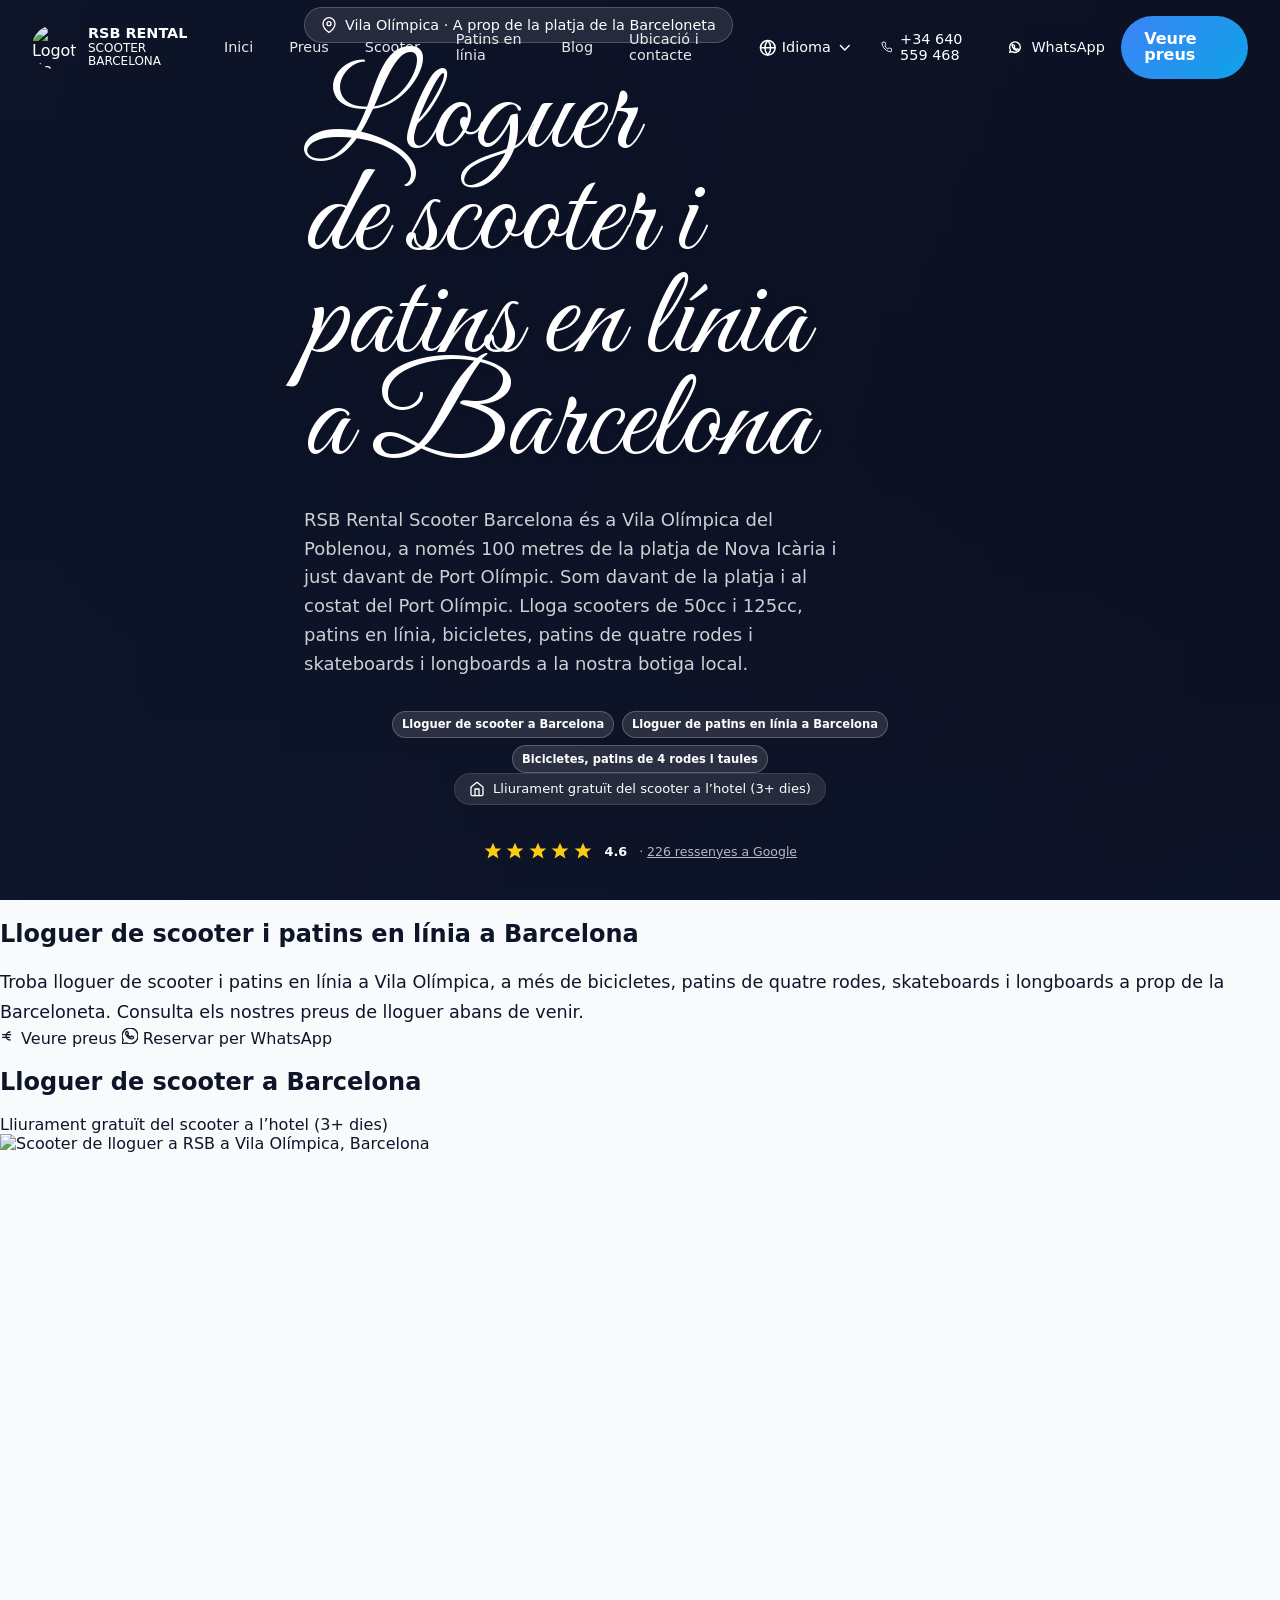
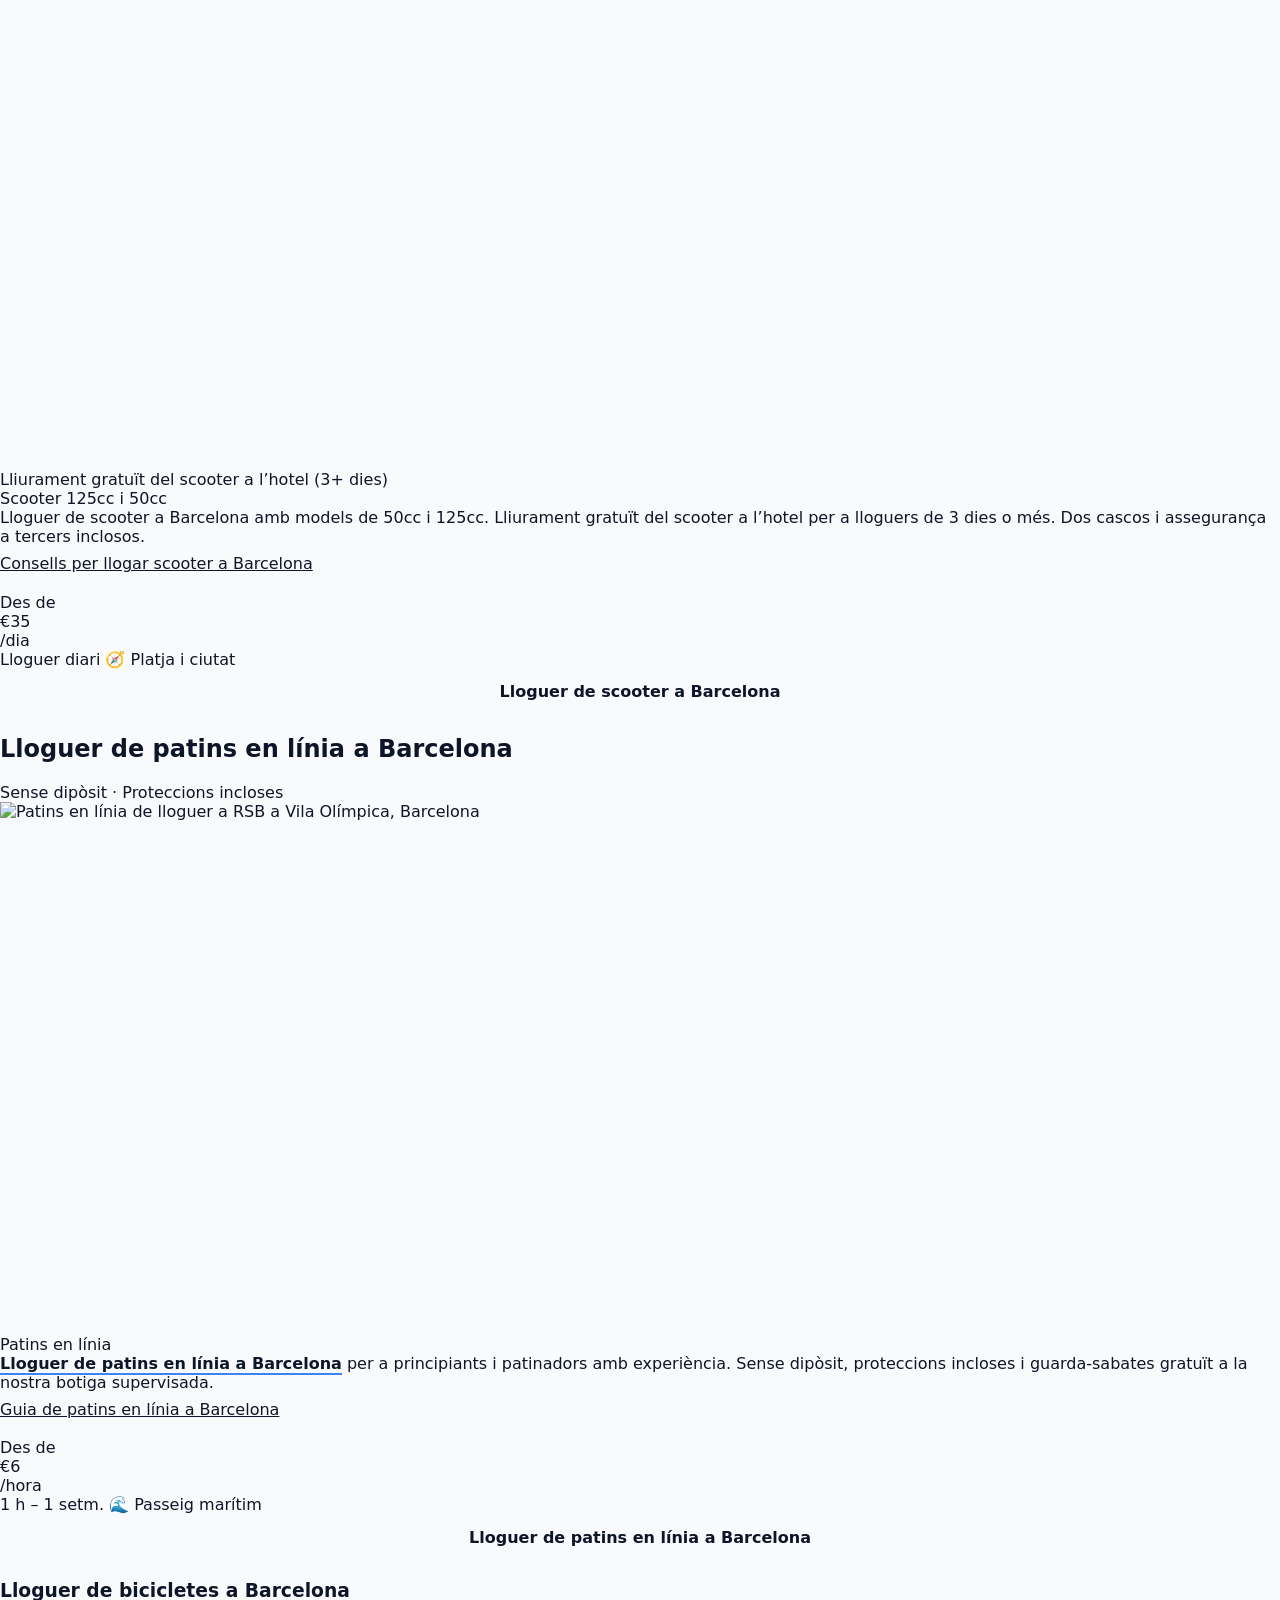
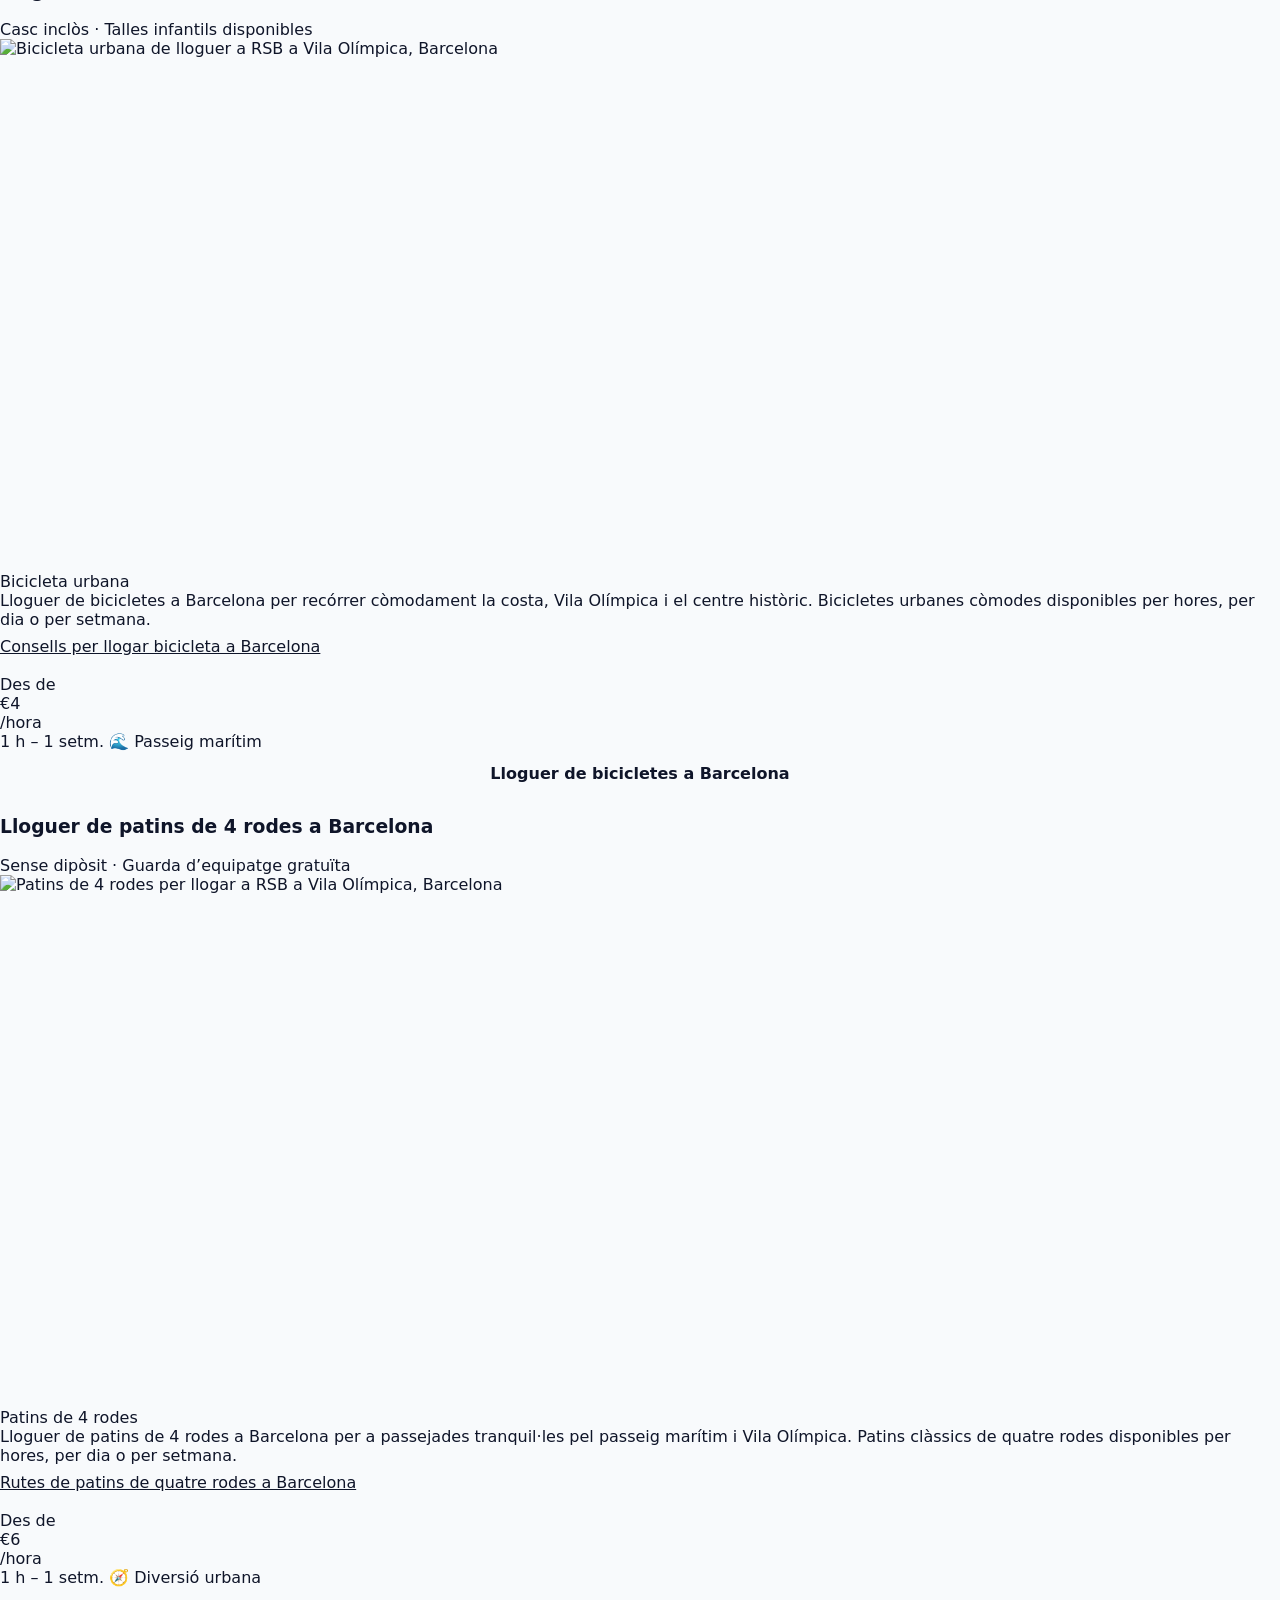
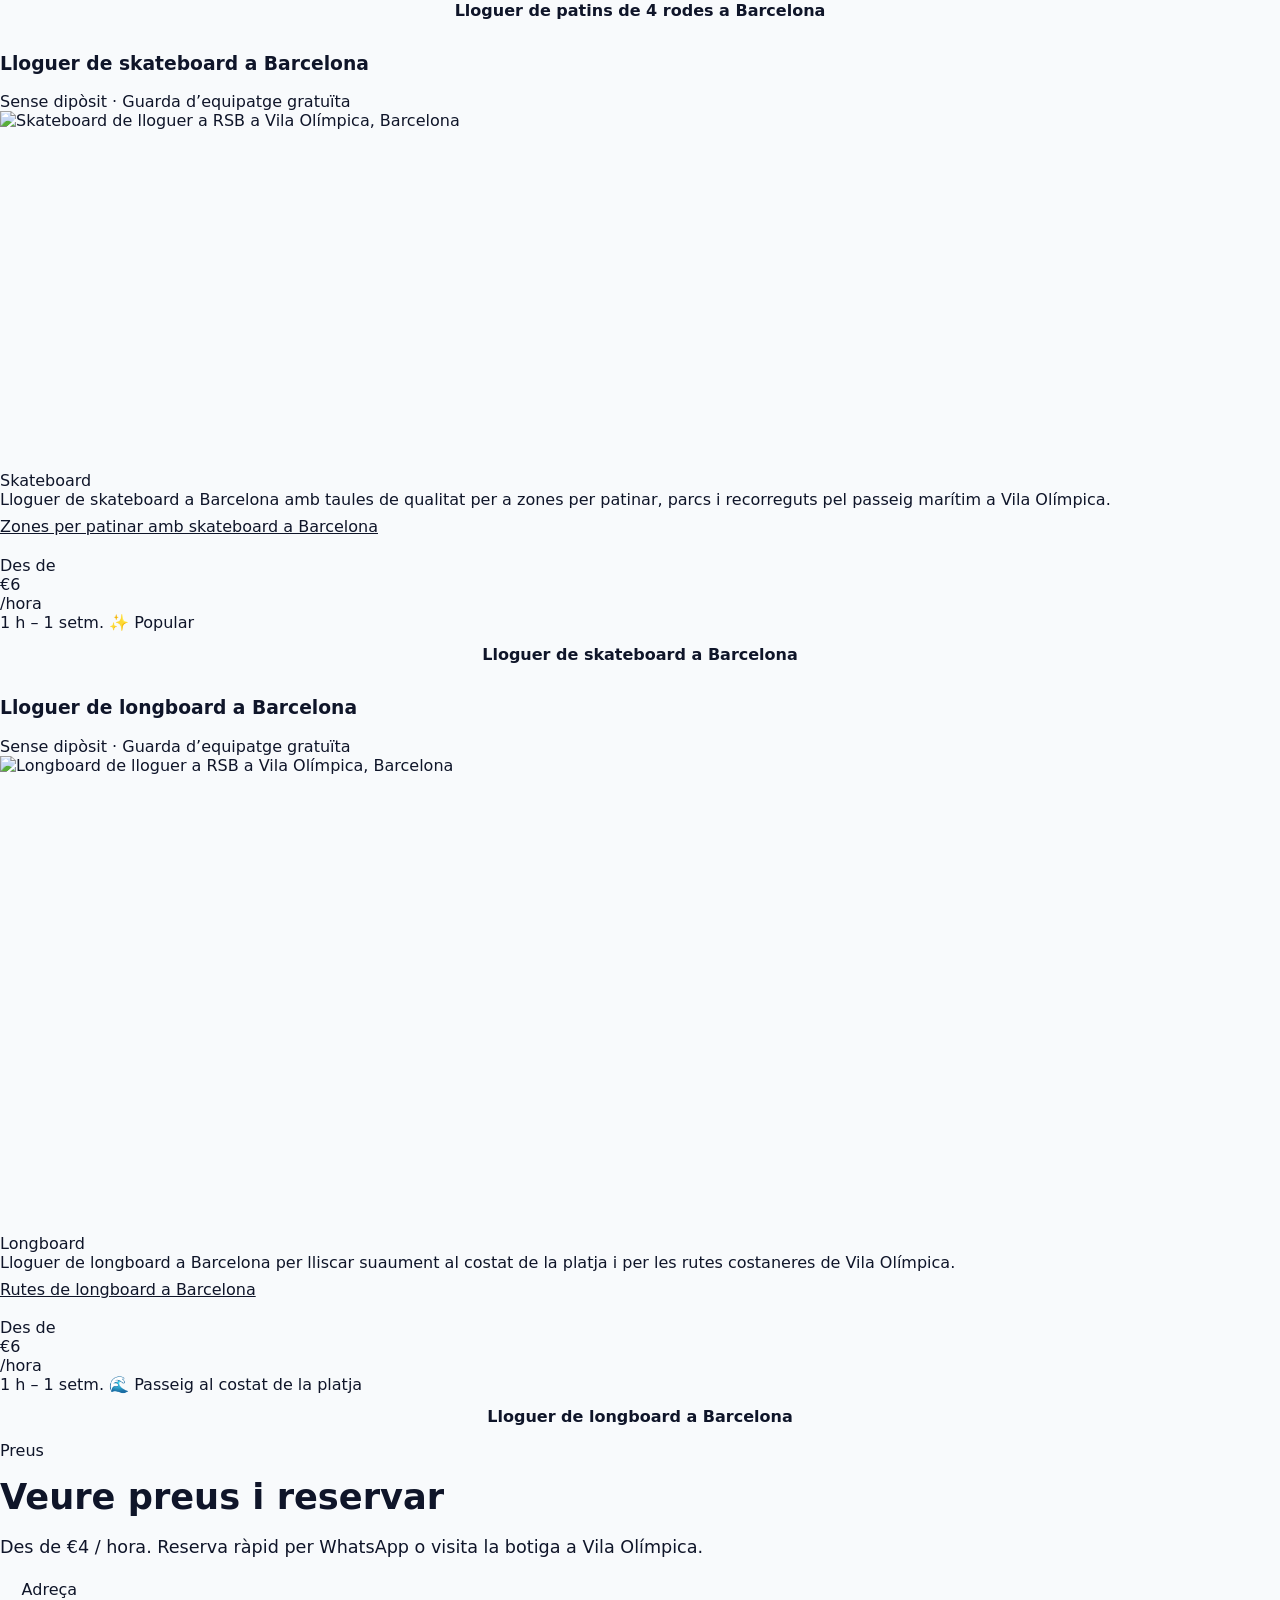
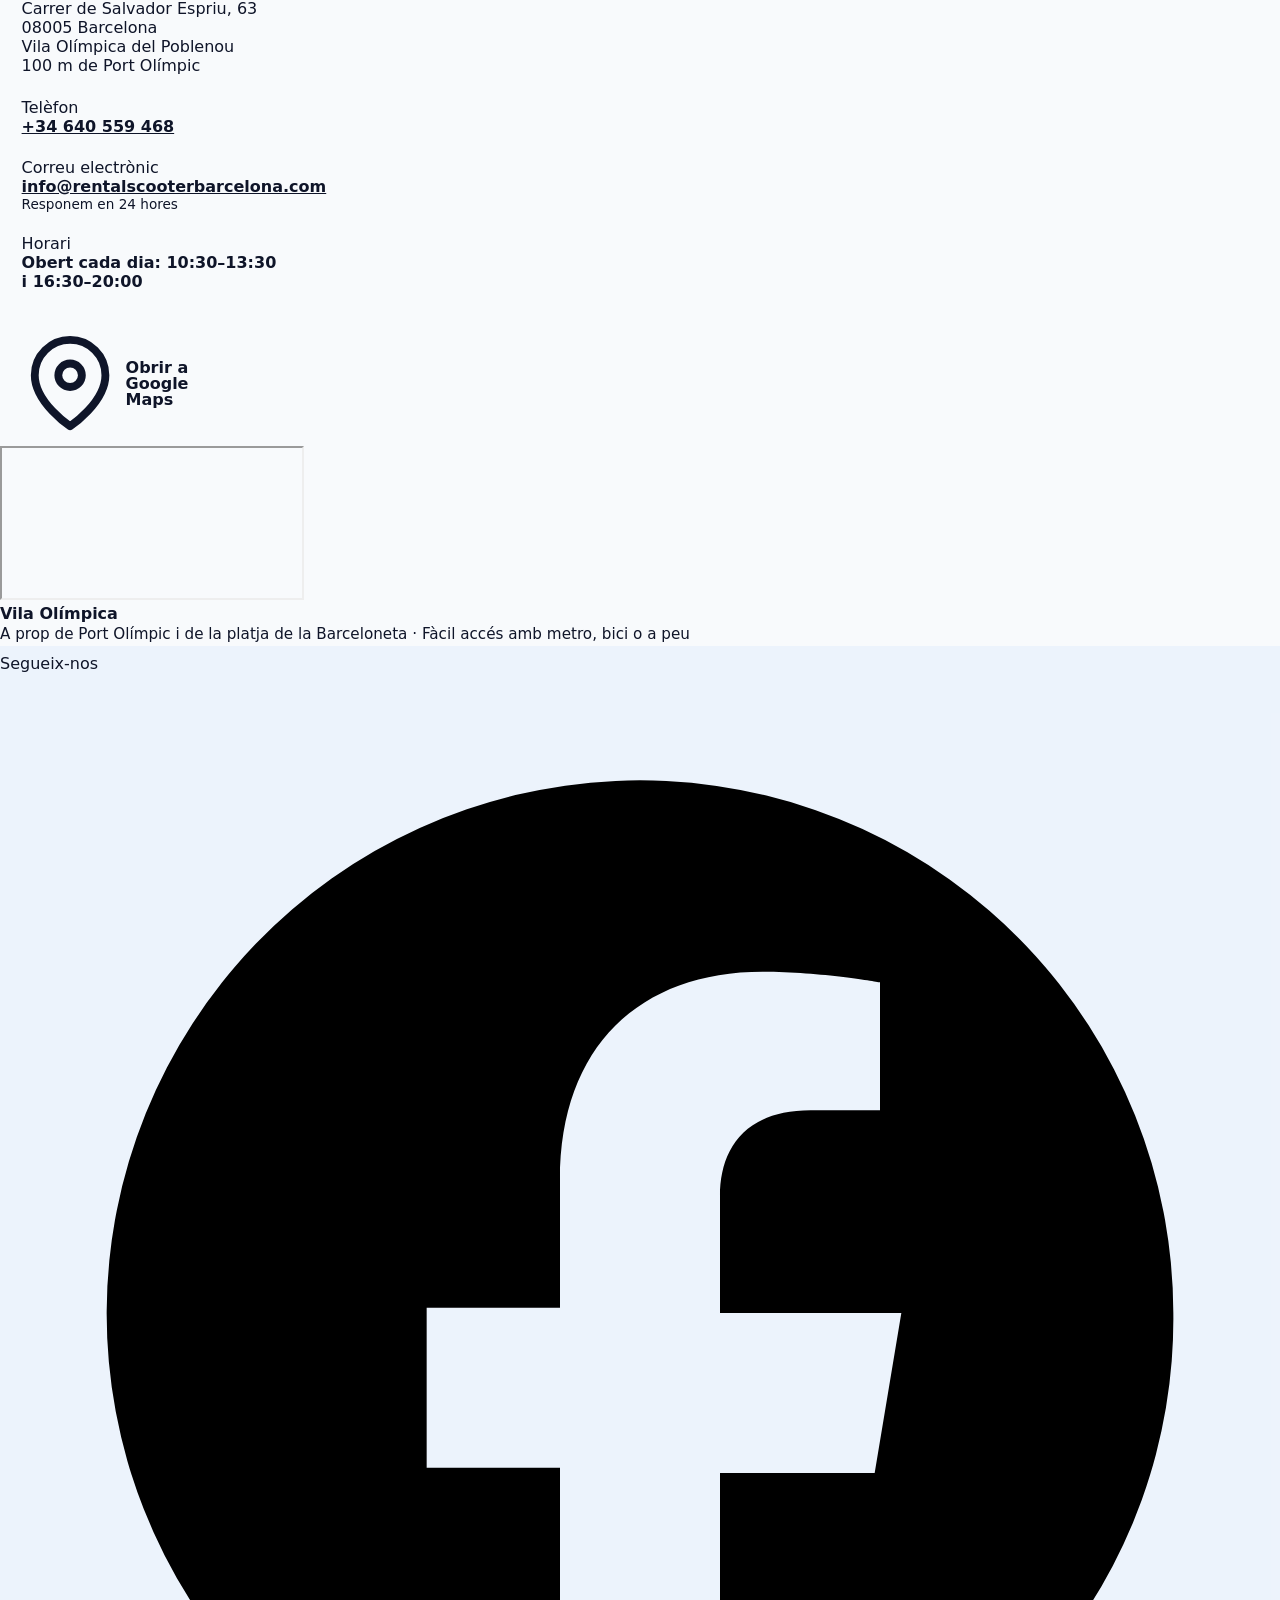
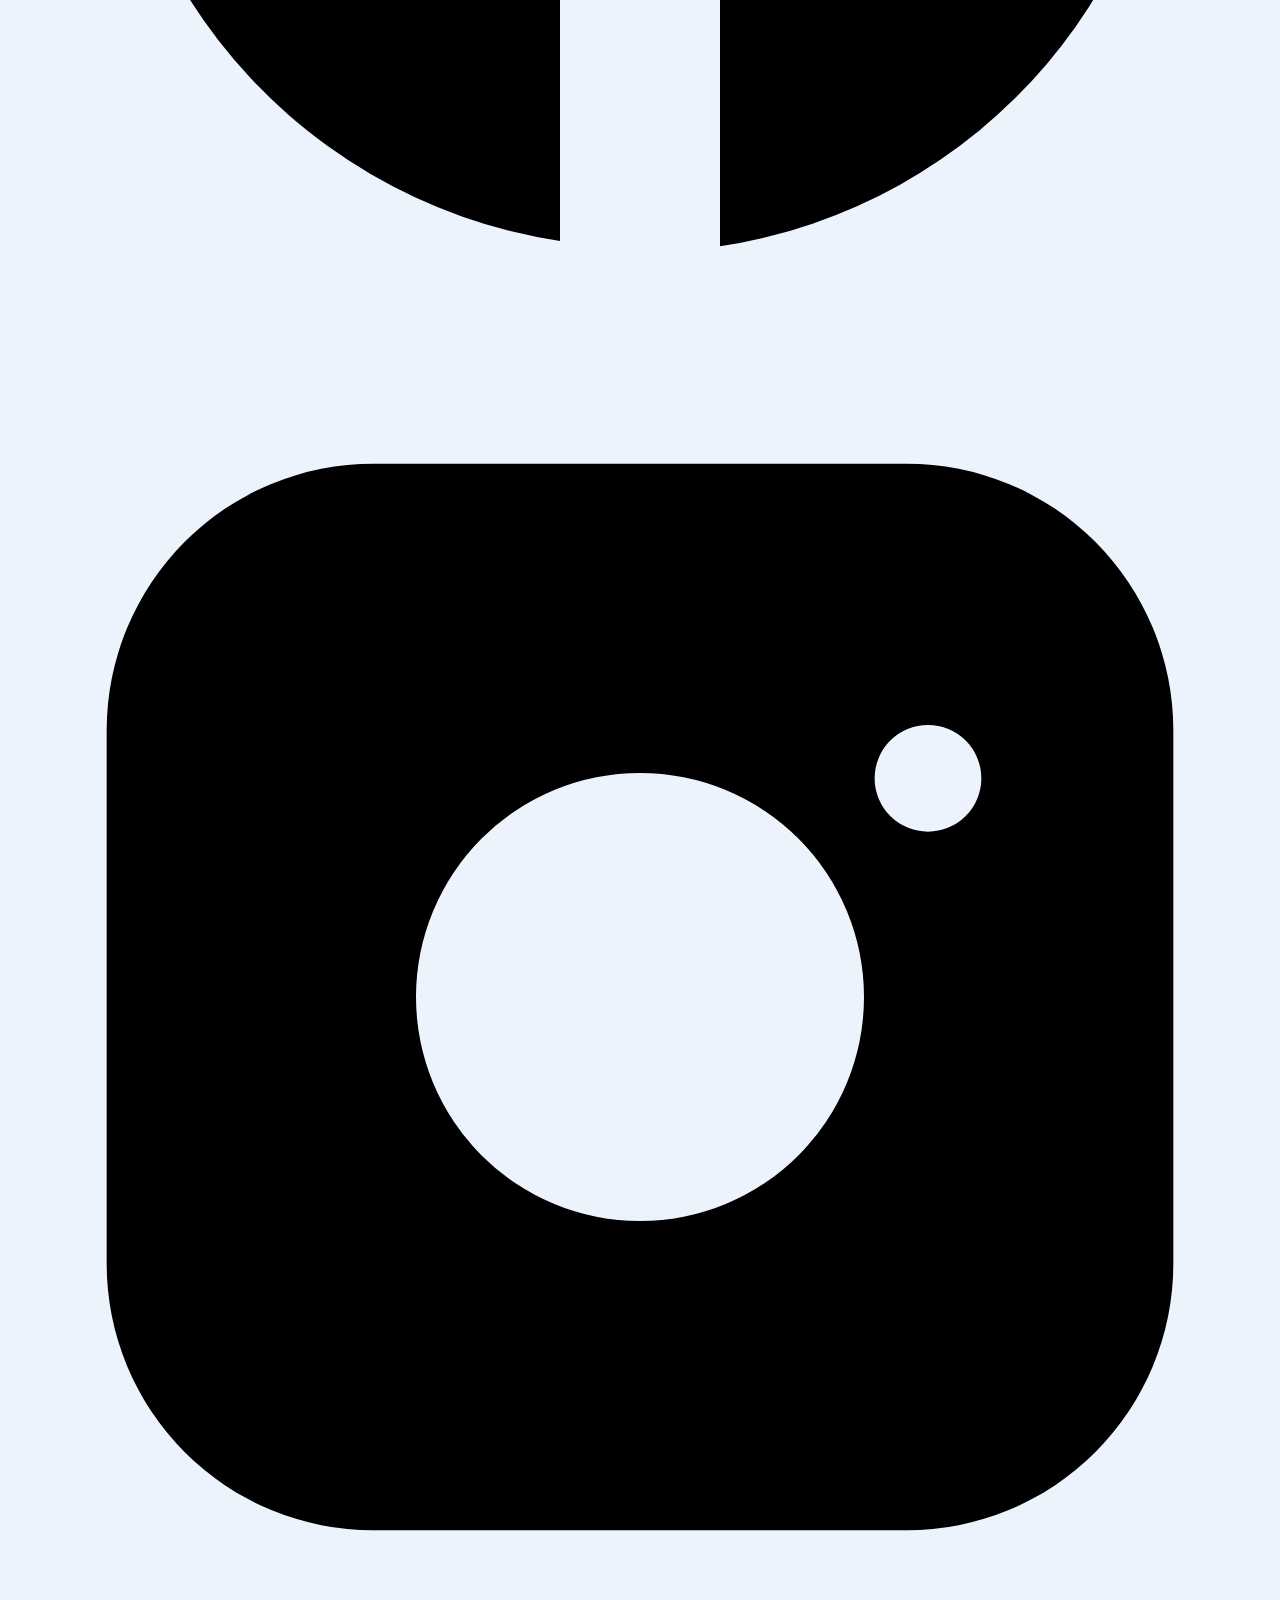
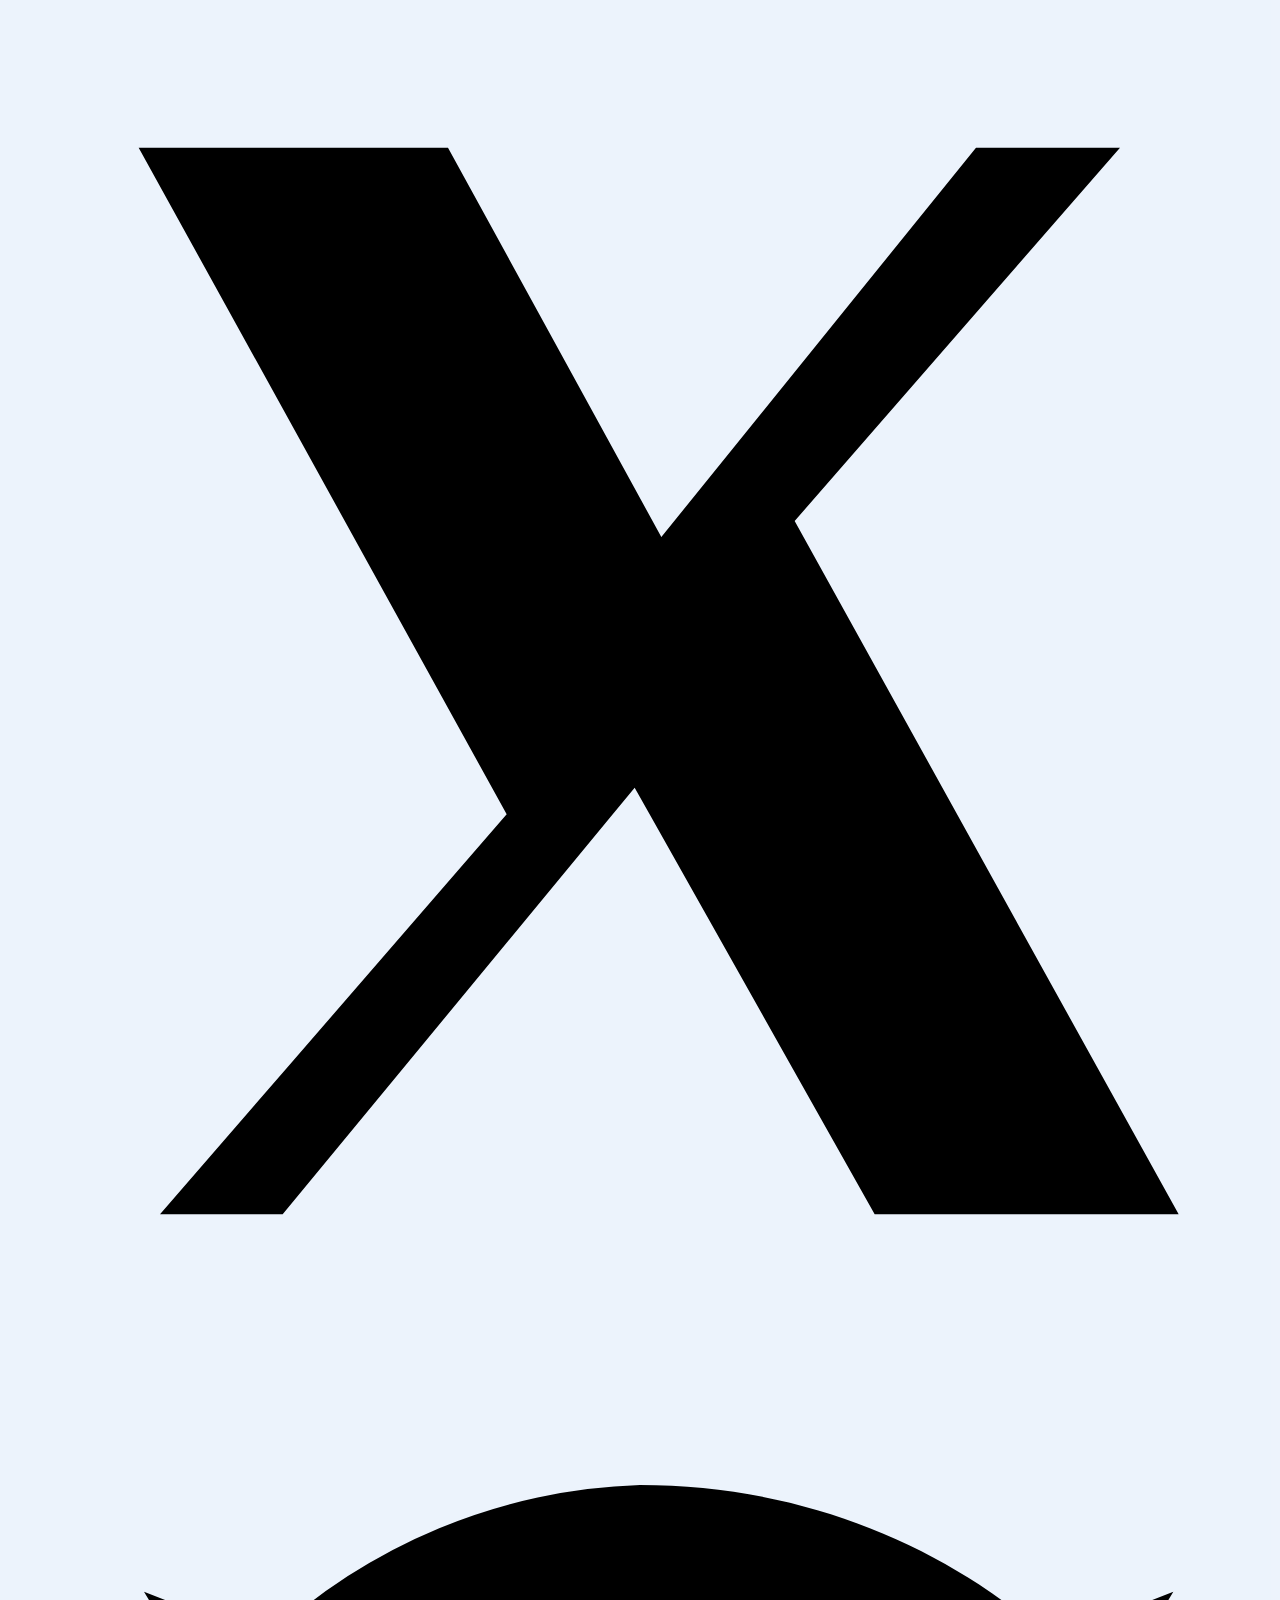
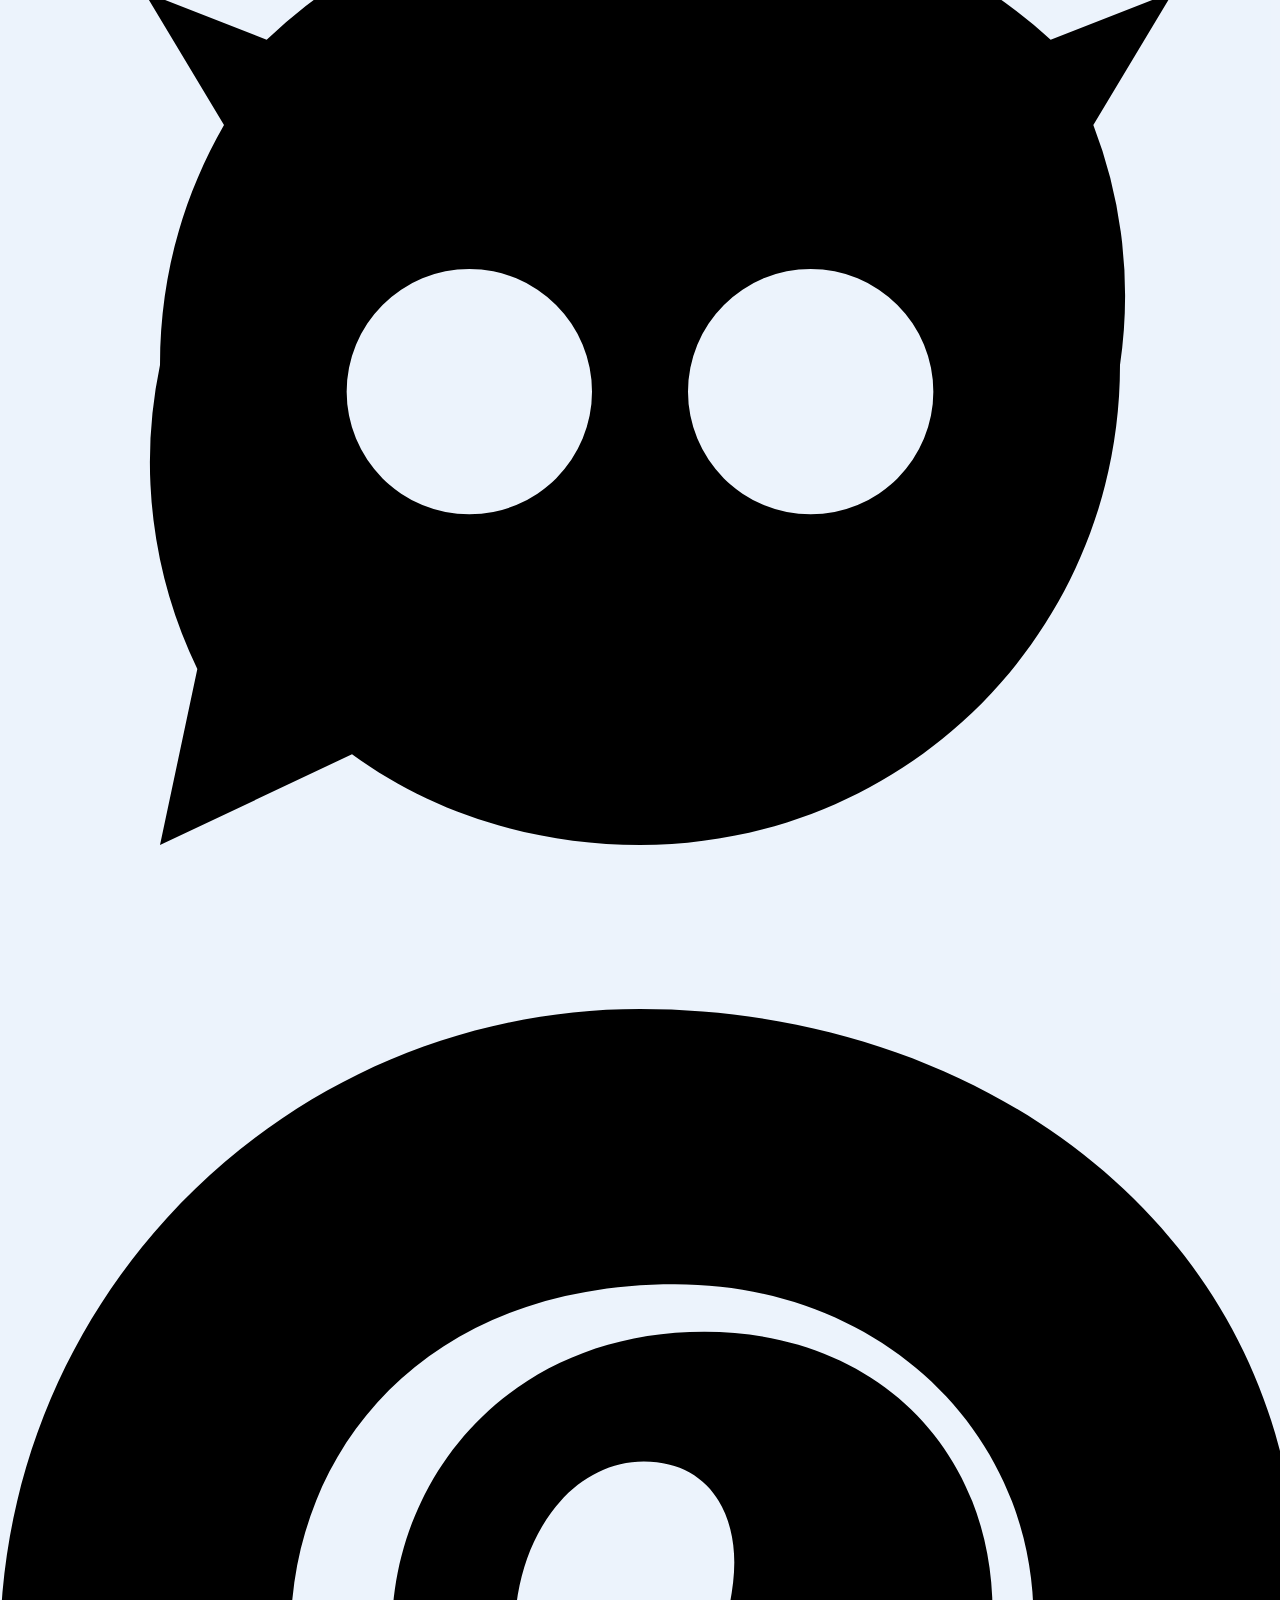
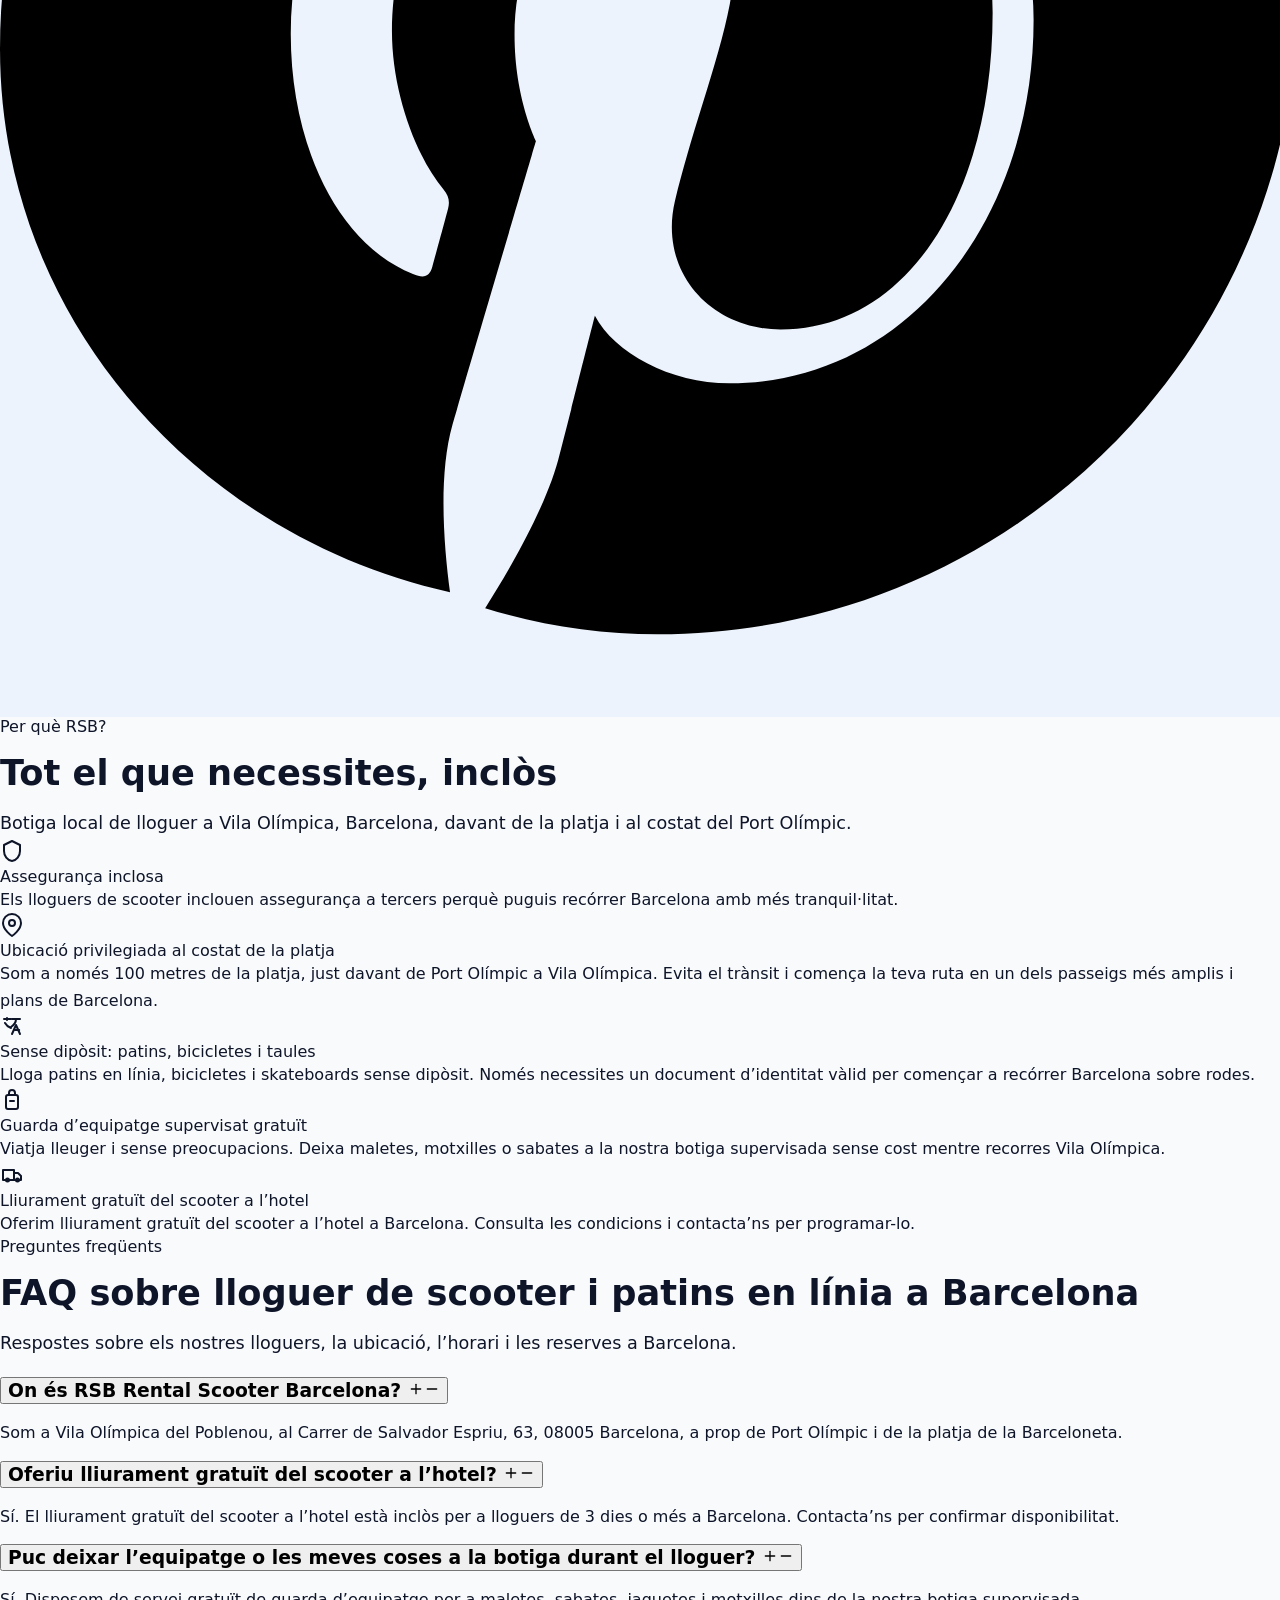
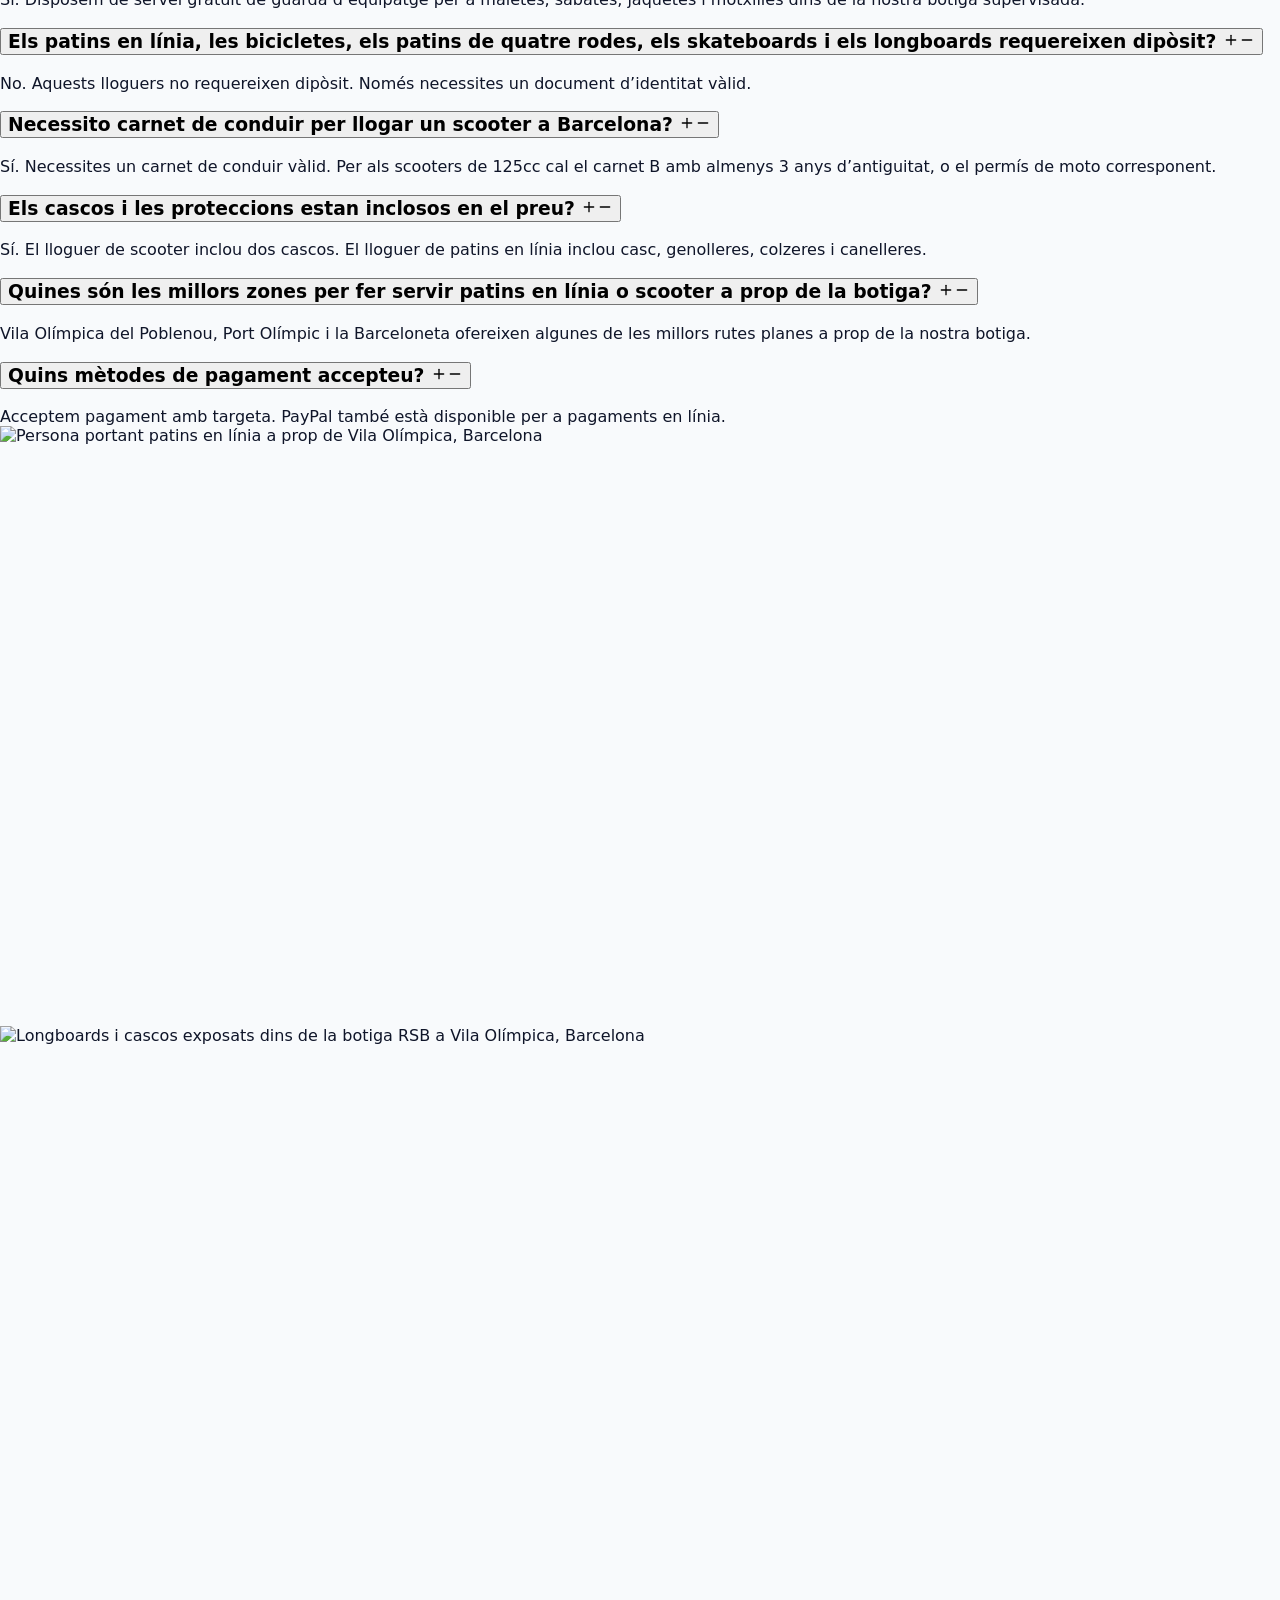
==== cat/index.html @ 2eaaa5e3 "Add files via upload" ====
<!DOCTYPE html>

<html lang="ca">
<head>
<meta charset="utf-8"/>
<link as="font" crossorigin="" href="/fonts/great-vibes-rsb-subset.woff2" rel="preload" type="font/woff2"/>
<style data-rsb-critical="">@font-face{font-family:"Great Vibes";font-style:normal;font-weight:400;font-display:swap;src:url("/fonts/great-vibes-rsb-subset.woff2") format("woff2")}:root{--header-height:88px;--background:hsl(210 40% 98%);--foreground:hsl(226 47% 11%);--primary:hsl(217 91% 60%);--primary-foreground:#fff;--border:hsl(214 32% 91%);--gradient-cta:linear-gradient(135deg,hsl(217 91% 60%),hsl(199 89% 48%));--font-body:system-ui,-apple-system,BlinkMacSystemFont,"Segoe UI",Arial,sans-serif}*,*::before,*::after{box-sizing:border-box}html{scroll-behavior:smooth}body{margin:0;font-family:var(--font-body);background:var(--background);color:var(--foreground)}h1,p{margin:0}a{color:inherit;text-decoration:none}img{display:block;max-width:100%}button{font:inherit}.container-lg{max-width:80rem;margin:0 auto;padding:0 1rem}.site-header{position:fixed;inset:0 0 auto;z-index:50;padding:1rem 0}.header-inner,.brand,.header-right-mobile,.dropdown-trigger,.location-badge,.pills,.pill,.rating,.stars{display:flex;align-items:center}.header-inner{justify-content:space-between;gap:.5rem}.brand{gap:.75rem;min-width:0;color:#fff}.brand img{width:2.5rem;height:2.5rem;border-radius:999px;object-fit:contain}.brand .title{font-weight:700;font-size:.9rem;line-height:1.1}.brand .subtitle{font-weight:500;font-size:.75rem;line-height:1.1}.nav-desktop,.header-cta{display:none}.header-right-mobile{gap:.5rem}.dropdown{position:relative}.dropdown-trigger,.icon-btn{color:#fff;background:transparent;border:1px solid transparent;border-radius:.75rem;cursor:pointer}.dropdown-trigger{display:inline-flex;gap:.35rem;padding:.45rem .6rem;font-size:.9rem}.icon-btn{display:inline-flex;align-items:center;justify-content:center;padding:.5rem}.icon{width:1rem;height:1rem}.icon-xl{width:1.5rem;height:1.5rem}.dropdown-menu,.mobile-menu{display:none}.hero{position:relative;min-height:100vh;display:flex;align-items:center;overflow:hidden;background:#0b1022}.hero-bg,.hero-bg .layer{position:absolute;inset:0}.hero-bg img{width:100%;height:100%;object-fit:cover;object-position:center 24%}.hero-overlay-1,.hero-overlay-2{position:absolute;inset:0}.hero-overlay-1{background:linear-gradient(to right,hsl(226 47% 11% / .8),hsl(226 47% 11% / .5),transparent)}.hero-overlay-2{background:linear-gradient(to top,hsl(226 47% 11% / .6),transparent,hsl(226 47% 11% / .2))}.hero-content{position:relative;z-index:10;padding-top:calc(var(--header-height) + 1rem);padding-bottom:3rem}.hero-inner{max-width:42rem;opacity:1!important;transform:none!important}.location-badge{width:max-content;gap:.5rem;padding:.55rem 1rem;margin-bottom:1.5rem;border:1px solid hsl(0 0% 100% / .2);border-radius:999px;background:hsl(0 0% 100% / .1);color:#fff;font-size:.9rem;font-weight:500}.home-page .hero .home-hero-title{position:relative;display:flex;flex-direction:column;align-items:flex-start;justify-content:center;gap:.18em;text-align:left;color:#fff;font-family:"Great Vibes",cursive;font-size:clamp(4.054rem,20.33vw,5.687rem);font-weight:400;line-height:.78;letter-spacing:0;text-wrap:balance;text-shadow:0 2px 10px rgba(11,16,34,.16)}.hero .lead{max-width:34rem;margin-top:1.9rem!important;margin-bottom:2rem;color:hsl(0 0% 100% / .8);font-size:1.05rem;line-height:1.6}.hero-service-links{display:flex;flex-wrap:wrap;justify-content:center;gap:.45rem;max-width:48rem;margin-top:1rem}.hero-service-link{display:inline-flex;align-items:center;justify-content:center;padding:.4rem .58rem;border:1px solid rgba(255,255,255,.22);border-radius:999px;background:rgba(255,255,255,.12);color:#fff;font-size:.72rem;font-weight:700;line-height:1.1;text-align:center}.pills{flex-wrap:wrap;justify-content:center;gap:.55rem;margin:0 0 2.25rem}.pill{gap:.5rem;padding:.45rem .9rem;border:1px solid hsl(0 0% 100% / .1);border-radius:999px;background:hsl(0 0% 100% / .1);color:#fff;font-size:.82rem;line-height:1;white-space:nowrap}.rating{width:fit-content;justify-content:center;gap:.75rem;margin:0 auto 2rem;text-align:center;flex-wrap:wrap}.stars{gap:.15rem}.star{width:1.1rem;height:1.1rem}.hero-cta{display:flex;flex-wrap:wrap;gap:1rem}.btn{display:inline-flex;align-items:center;justify-content:center;gap:.5rem;padding:.9rem 1.4rem;border:1px solid transparent;border-radius:999px;font-weight:600;line-height:1}.btn-gradient{color:var(--primary-foreground);background:var(--gradient-cta)}.btn-outline{color:#fff;border-color:hsl(0 0% 100% / .3)}.scroll-indicator{display:none}@media (max-width:768px){:root{--header-height:76px}}@media (max-width:640px){.rating{width:100%;margin-left:0;margin-right:0}}@media (min-width:640px){.container-lg{padding:0 1.5rem}.brand img{width:2.75rem;height:2.75rem}.home-page .hero .home-hero-title{font-size:clamp(4.84rem,10.648vw,7.986rem);line-height:.8}.hero .lead{font-size:1.125rem}.star{width:1.25rem;height:1.25rem}}@media (min-width:1024px){.container-lg{padding:0 2rem}.nav-desktop,.header-cta{display:flex;align-items:center}.nav-desktop{gap:.25rem}.header-cta{gap:1rem}.header-right-mobile{display:none}.nav-link{padding:.55rem 1rem;color:hsl(0 0% 100% / .9);font-size:.9rem;font-weight:500}.phone-link{display:inline-flex;align-items:center;gap:.5rem;color:#fff;font-size:.9rem;font-weight:500}}
.dropdown-trigger .icon{width:1.1rem;height:1.1rem}</style>
    <link rel="manifest" href="/site.webmanifest"/>
<meta content="width=device-width, initial-scale=1" name="viewport"/>
<title>Lloguer de scooter i patins en línia a Barcelona | RSB</title>
<meta content="Lloguer de scooter i patins en línia a Barcelona, a Vila Olímpica prop de Port Olímpic i Barceloneta. Preus clars i reserva per WhatsApp." name="description"/>
<meta content="index,follow,max-image-preview:large" name="robots"/>
<meta content="RSB Rental Scooter Barcelona" name="author"/>
<meta content="#0b1022" name="theme-color"/>
<meta content="RSB Rental Scooter Barcelona" name="application-name"/>
<meta content="RSB Rental" name="apple-mobile-web-app-title"/>
<meta content="ES-CT" name="geo.region"/>
<meta content="Barcelona" name="geo.placename"/>
<meta content="41.3906488;2.1984312" name="geo.position"/>
<meta content="41.3906488, 2.1984312" name="ICBM"/>
<link href="https://rentalscooterbarcelona.com/cat/" rel="canonical"/><link href="https://rentalscooterbarcelona.com/" hreflang="x-default" rel="alternate"/><link href="https://rentalscooterbarcelona.com/" hreflang="en" rel="alternate"/><link href="https://rentalscooterbarcelona.com/es/" hreflang="es" rel="alternate"/><link href="https://rentalscooterbarcelona.com/fr/" hreflang="fr" rel="alternate"/><link href="https://rentalscooterbarcelona.com/it/" hreflang="it" rel="alternate"/><link href="https://rentalscooterbarcelona.com/de/" hreflang="de" rel="alternate"/><link href="https://rentalscooterbarcelona.com/nl/" hreflang="nl" rel="alternate"/><link href="https://rentalscooterbarcelona.com/pt/" hreflang="pt" rel="alternate"/><link href="https://rentalscooterbarcelona.com/cat/" hreflang="ca" rel="alternate"/><link href="https://rentalscooterbarcelona.com/sv/" hreflang="sv" rel="alternate"/><link href="https://rentalscooterbarcelona.com/pl/" hreflang="pl" rel="alternate"/>
<meta content="website" property="og:type"/>
<meta content="RSB Rental Scooter Barcelona" property="og:site_name"/>
<meta content="Lloguer de scooter, patins en línia i bicicletes a Barcelona | RSB" property="og:title"/>
<meta content="Lloga scooters, patins en línia i bicicletes a Barcelona des de la nostra botiga de Vila Olímpica. Preus clars i lliurament gratuït del scooter a l’hotel per a lloguers de 3 dies o més." property="og:description"/>
<meta content="https://rentalscooterbarcelona.com/cat/" property="og:url"/>
<meta content="https://rentalscooterbarcelona.com/images/rsb-barcelona-rental-hero-group-beach-1600-v1.webp" property="og:image"/>
<meta content="https://rentalscooterbarcelona.com/images/rsb-barcelona-rental-hero-group-beach-1600-v1.webp" property="og:image:secure_url"/>
<meta content="image/webp" property="og:image:type"/>
<meta content="1600" property="og:image:width"/>
<meta content="874" property="og:image:height"/>
<meta content="Grup gaudint del lloguer de scooter, patins en línia i bicicletes a prop de la platja de la Barceloneta, a Barcelona" property="og:image:alt"/>
<meta content="ca_ES" property="og:locale"/><meta content="en_GB" property="og:locale:alternate"/><meta content="es_ES" property="og:locale:alternate"/><meta content="fr_FR" property="og:locale:alternate"/><meta content="it_IT" property="og:locale:alternate"/><meta content="de_DE" property="og:locale:alternate"/><meta content="nl_NL" property="og:locale:alternate"/><meta content="pt_PT" property="og:locale:alternate"/><meta content="sv_SE" property="og:locale:alternate"/>
<meta content="pl_PL" property="og:locale:alternate"/>
<meta content="summary_large_image" name="twitter:card"/>
<meta content="@RSBscooterbarce" name="twitter:site"/>
<meta content="@RSBscooterbarce" name="twitter:creator"/>
<meta content="Lloguer de scooter, patins en línia i bicicletes a Barcelona | RSB" name="twitter:title"/>
<meta content="Lloga scooters, patins en línia i bicicletes a Barcelona des de la nostra botiga de Vila Olímpica. Preus clars i lliurament gratuït del scooter a l’hotel per a lloguers de 3 dies o més." name="twitter:description"/>
<meta content="https://rentalscooterbarcelona.com/images/rsb-barcelona-rental-hero-group-beach-1600-v1.webp" name="twitter:image"/>
<meta content="Grup gaudint del lloguer de scooter, patins en línia i bicicletes a prop de la platja de la Barceloneta, a Barcelona" name="twitter:image:alt"/>
<link href="https://rentalscooterbarcelona.com/favicon.ico" rel="icon" sizes="any"/>
<link href="https://rentalscooterbarcelona.com/favicon-16x16.png" rel="icon" sizes="16x16" type="image/png"/>
<link href="https://rentalscooterbarcelona.com/favicon-32x32.png" rel="icon" sizes="32x32" type="image/png"/>
<link href="https://rentalscooterbarcelona.com/favicon-192x192.png" rel="icon" sizes="192x192" type="image/png"/>
<link href="https://rentalscooterbarcelona.com/favicon-512x512.png" rel="icon" sizes="512x512" type="image/png"/>
<link href="https://rentalscooterbarcelona.com/apple-touch-icon.png" rel="apple-touch-icon"/>
<link crossorigin="" href="https://www.googletagmanager.com" rel="preconnect"/>
<link href="https://www.googletagmanager.com" rel="dns-prefetch"/>
<noscript></noscript>
<link href="https://fonts.googleapis.com" rel="preconnect"/><link crossorigin="" href="https://fonts.gstatic.com" rel="preconnect"/><link as="image" fetchpriority="high" href="https://rentalscooterbarcelona.com/images/rsb-barcelona-rental-hero-group-beach-1600-v1.webp" imagesizes="100vw" imagesrcset="https://rentalscooterbarcelona.com/images/rsb-barcelona-rental-hero-group-beach-480-v1.webp 480w, /images/rsb-barcelona-rental-hero-group-beach-720-v2.webp 720w, https://rentalscooterbarcelona.com/images/rsb-barcelona-rental-hero-group-beach-800-v1.webp 800w, https://rentalscooterbarcelona.com/images/rsb-barcelona-rental-hero-group-beach-1600-v1.webp 1600w" rel="preload"/><link as="style" href="https://fonts.googleapis.com/css2?family=Space+Grotesk:wght@400;500;600;700&amp;display=swap" onload="this.onload=null;this.rel='stylesheet'" rel="preload"/><link as="style" href="https://rentalscooterbarcelona.com/stylesHome.css?v=20260813" onload="this.onload=null;this.rel='stylesheet'" rel="preload"/><noscript><link href="https://fonts.googleapis.com/css2?family=Space+Grotesk:wght@400;500;600;700&amp;display=swap" rel="stylesheet"/><link href="https://rentalscooterbarcelona.com/stylesHome.css?v=20260813" rel="stylesheet"/></noscript>
<script data-rsb-dynamic-hours="" type="application/ld+json">
{
  "@context": "https://schema.org",
  "@graph": [
    {
      "@type": "Organization",
      "@id": "https://rentalscooterbarcelona.com/#organization",
      "name": "RSB Rental Scooter Barcelona",
      "alternateName": "RSB",
      "url": "https://rentalscooterbarcelona.com/",
      "logo": "https://rentalscooterbarcelona.com/images/rsb-barcelona-rental-logo-2-140-v1.webp",
      "image": "https://rentalscooterbarcelona.com/images/rsb-rental-scooter-barcelona-shop-vila-olimpica.webp",
      "sameAs": [
        "https://www.facebook.com/rentalscooterbarcelona",
        "https://www.instagram.com/rentalscooterbarcelona/",
        "https://x.com/RSBscooterbarce",
        "https://es.pinterest.com/rsbscooter/",
        "https://www.tripadvisor.es/Attraction_Review-g187497-d7708978-Reviews-Rental_Scooter_Barcelona-Barcelona_Catalonia.html",
        "https://www.google.com/maps?cid=912877649802486634",
        "https://maps.apple.com/place?place-id=IA5C7938C1925731A&address=Carrer+de+Salvador+Espriu%2C+63%2C+08005+Barcelona%2C+Espa%C3%B1a&coordinate=41.390577%2C2.198362&name=Rental+Scooter&_provider=9902",
        "https://www.bing.com/maps/search?style=r&q=RSB+Rental+Scooter+Barcelona%2C+Calle+de+Salvador+Espriu+63%2C+08005+Barcelona%2C+Catalu%C3%B1a%2C+Espa%C3%B1a&ss=id.local_ypid%3A%22YND84466019C726C1%22"
      ],
      "description": "Botiga local de lloguer a Vila Olímpica del Poblenou, Barcelona, especialitzada en scooters, patins en línia, bicicletes, patins de quatre rodes, skateboards i longboards, a prop de la Barceloneta i de Port Olímpic. Oferim lliurament gratuït del scooter a l’hotel per a lloguers de 3 dies o més, i pots deixar les teves pertinences a la nostra botiga supervisada durant el lloguer.",
      "telephone": "+34 640 559 468",
      "email": "info@rentalscooterbarcelona.com",
      "address": {
        "@type": "PostalAddress",
        "streetAddress": "Carrer de Salvador Espriu, 63",
        "addressLocality": "Barcelona",
        "addressRegion": "Catalonia",
        "postalCode": "08005",
        "addressCountry": "ES"
      },
      "contactPoint": [
        {
          "@type": "ContactPoint",
          "telephone": "+34 640 559 468",
          "contactType": "atenció al client",
          "email": "info@rentalscooterbarcelona.com",
          "areaServed": "ES",
          "availableLanguage": [
            "en",
            "es",
            "ca",
            "fr",
            "it",
            "de",
            "nl",
            "pt",
            "sv",
            "pl"
          ]
        }
      ]
    },
    {
      "@type": "WebSite",
      "@id": "https://rentalscooterbarcelona.com/#website",
      "url": "https://rentalscooterbarcelona.com/",
      "name": "RSB Rental Scooter Barcelona",
      "inLanguage": "ca"
    },
    {
      "@type": "WebPage",
      "@id": "https://rentalscooterbarcelona.com/cat/#webpage",
      "url": "https://rentalscooterbarcelona.com/cat/",
      "name": "Lloguer de scooter, patins en línia i bicicletes a Barcelona | RSB",
      "isPartOf": {
        "@id": "https://rentalscooterbarcelona.com/#website"
      },
      "about": {
        "@id": "https://rentalscooterbarcelona.com/#business"
      },
      "inLanguage": "ca",
      "description": "Lloga scooters, patins en línia i bicicletes a Barcelona des de la nostra botiga de Vila Olímpica. Preus clars i lliurament gratuït del scooter a l’hotel per a lloguers de 3 dies o més.",
      "primaryImageOfPage": {
        "@type": "ImageObject",
        "url": "https://rentalscooterbarcelona.com/images/rsb-barcelona-rental-hero-group-beach-1600-v1.webp"
      },
      "mainEntity": [
        {
          "@id": "https://rentalscooterbarcelona.com/cat/#service-list"
        },
        {
          "@id": "https://rentalscooterbarcelona.com/cat/#faq"
        }
      ],
      "breadcrumb": {
        "@id": "https://rentalscooterbarcelona.com/cat/#breadcrumb"
      }
    },
    {
      "@type": "LocalBusiness",
      "@id": "https://rentalscooterbarcelona.com/#business",
      "name": "RSB Rental Scooter Barcelona",
      "alternateName": "RSB",
      "url": "https://rentalscooterbarcelona.com/",
      "description": "Botiga local de lloguer a Vila Olímpica del Poblenou, Barcelona, especialitzada en scooters, patins en línia, bicicletes, patins de quatre rodes, skateboards i longboards, a prop de la Barceloneta i de Port Olímpic. Oferim lliurament gratuït del scooter a l’hotel per a lloguers de 3 dies o més, i pots deixar les teves pertinences a la nostra botiga supervisada durant el lloguer.",
      "image": [
        "https://rentalscooterbarcelona.com/images/rsb-barcelona-rental-hero-group-beach-1600-v1.webp",
        "https://rentalscooterbarcelona.com/images/rsb-rental-scooter-barcelona-shop-vila-olimpica.webp"
      ],
      "logo": "https://rentalscooterbarcelona.com/images/rsb-barcelona-rental-logo-2-140-v1.webp",
      "telephone": "+34 640 559 468",
      "email": "info@rentalscooterbarcelona.com",
      "priceRange": "€4–€115",
      "paymentAccepted": "Targeta de crèdit, targeta de dèbit, PayPal",
      "currenciesAccepted": "EUR",
      "address": {
        "@type": "PostalAddress",
        "streetAddress": "Carrer de Salvador Espriu, 63",
        "addressLocality": "Barcelona",
        "addressRegion": "Catalonia",
        "postalCode": "08005",
        "addressCountry": "ES"
      },
      "geo": {
        "@type": "GeoCoordinates",
        "latitude": 41.3906488,
        "longitude": 2.1984312
      },
      "hasMap": "https://www.google.com/maps?cid=912877649802486634",
      "areaServed": [
        {
          "@type": "City",
          "name": "Barcelona"
        },
        {
          "@type": "Place",
          "name": "Vila Olímpica del Poblenou"
        },
        {
          "@type": "Place",
          "name": "Port Olímpic"
        },
        {
          "@type": "Place",
          "name": "Barceloneta Beach"
        }
      ],
      "openingHoursSpecification": [
        {
          "@type": "OpeningHoursSpecification",
          "dayOfWeek": [
            "Monday",
            "Tuesday",
            "Wednesday",
            "Thursday",
            "Friday",
            "Saturday",
            "Sunday"
          ],
          "opens": "10:30",
          "closes": "13:30"
        },
        {
          "@type": "OpeningHoursSpecification",
          "dayOfWeek": [
            "Monday",
            "Tuesday",
            "Wednesday",
            "Thursday",
            "Friday",
            "Saturday",
            "Sunday"
          ],
          "opens": "16:30",
          "closes": "20:00"
        }
      ],
      "contactPoint": [
        {
          "@type": "ContactPoint",
          "telephone": "+34 640 559 468",
          "contactType": "atenció al client",
          "email": "info@rentalscooterbarcelona.com",
          "areaServed": "ES",
          "availableLanguage": [
            "en",
            "es",
            "ca",
            "fr",
            "it",
            "de",
            "nl",
            "pt",
            "sv",
            "pl"
          ]
        }
      ],
      "sameAs": [
        "https://www.facebook.com/rentalscooterbarcelona",
        "https://www.instagram.com/rentalscooterbarcelona/",
        "https://x.com/RSBscooterbarce",
        "https://es.pinterest.com/rsbscooter/",
        "https://www.tripadvisor.es/Attraction_Review-g187497-d7708978-Reviews-Rental_Scooter_Barcelona-Barcelona_Catalonia.html",
        "https://www.google.com/maps?cid=912877649802486634",
        "https://maps.apple.com/place?place-id=IA5C7938C1925731A&address=Carrer+de+Salvador+Espriu%2C+63%2C+08005+Barcelona%2C+Espa%C3%B1a&coordinate=41.390577%2C2.198362&name=Rental+Scooter&_provider=9902",
        "https://www.bing.com/maps/search?style=r&q=RSB+Rental+Scooter+Barcelona%2C+Calle+de+Salvador+Espriu+63%2C+08005+Barcelona%2C+Catalu%C3%B1a%2C+Espa%C3%B1a&ss=id.local_ypid%3A%22YND84466019C726C1%22"
      ]
    },
    {
      "@type": "FAQPage",
      "@id": "https://rentalscooterbarcelona.com/cat/#faq",
      "mainEntity": [
        {
          "@type": "Question",
          "name": "On és RSB Rental Scooter Barcelona?",
          "acceptedAnswer": {
            "@type": "Answer",
            "text": "Som a Vila Olímpica del Poblenou, al Carrer de Salvador Espriu, 63, 08005 Barcelona, a prop de Port Olímpic i de la platja de la Barceloneta."
          }
        },
        {
          "@type": "Question",
          "name": "Oferiu lliurament gratuït del scooter a l’hotel?",
          "acceptedAnswer": {
            "@type": "Answer",
            "text": "Sí. El lliurament gratuït del scooter a l’hotel està inclòs per a lloguers de 3 dies o més a Barcelona. Contacta’ns per confirmar disponibilitat."
          }
        },
        {
          "@type": "Question",
          "name": "Puc deixar l’equipatge o les meves coses a la botiga durant el lloguer?",
          "acceptedAnswer": {
            "@type": "Answer",
            "text": "Sí. Disposem de servei gratuït de guarda d’equipatge per a maletes, sabates, jaquetes i motxilles dins de la nostra botiga supervisada."
          }
        },
        {
          "@type": "Question",
          "name": "Els patins en línia, les bicicletes, els patins de quatre rodes, els skateboards i els longboards requereixen dipòsit?",
          "acceptedAnswer": {
            "@type": "Answer",
            "text": "No. Aquests lloguers no requereixen dipòsit. Només necessites un document d’identitat vàlid."
          }
        },
        {
          "@type": "Question",
          "name": "Necessito carnet de conduir per llogar un scooter a Barcelona?",
          "acceptedAnswer": {
            "@type": "Answer",
            "text": "Sí. Necessites un carnet de conduir vàlid. Per als scooters de 125cc cal el carnet B amb almenys 3 anys d’antiguitat, o el permís de moto corresponent."
          }
        },
        {
          "@type": "Question",
          "name": "Els cascos i les proteccions estan inclosos en el preu?",
          "acceptedAnswer": {
            "@type": "Answer",
            "text": "Sí. El lloguer de scooter inclou dos cascos. El lloguer de patins en línia inclou casc, genolleres, colzeres i canelleres."
          }
        },
        {
          "@type": "Question",
          "name": "Quines són les millors zones per fer servir patins en línia o scooter a prop de la botiga?",
          "acceptedAnswer": {
            "@type": "Answer",
            "text": "Vila Olímpica del Poblenou, Port Olímpic i la Barceloneta ofereixen algunes de les millors rutes planes a prop de la nostra botiga."
          }
        },
        {
          "@type": "Question",
          "name": "Quins mètodes de pagament accepteu?",
          "acceptedAnswer": {
            "@type": "Answer",
            "text": "Acceptem pagament amb targeta. PayPal també està disponible per a pagaments en línia."
          }
        }
      ],
      "inLanguage": "ca"
    },
    {
      "@type": "ItemList",
      "@id": "https://rentalscooterbarcelona.com/cat/#service-list",
      "name": "Principals serveis de lloguer a Barcelona",
      "itemListOrder": "https://schema.org/ItemListOrderAscending",
      "numberOfItems": 6,
      "itemListElement": [
        {
          "@type": "ListItem",
          "position": 1,
          "item": {
            "@type": "Service",
            "name": "Lloguer de scooter a Barcelona",
            "url": "https://rentalscooterbarcelona.com/cat/scooter/"
          }
        },
        {
          "@type": "ListItem",
          "position": 2,
          "item": {
            "@type": "Service",
            "name": "Lloguer de patins en línia a Barcelona",
            "url": "https://rentalscooterbarcelona.com/cat/rollerblades/"
          }
        },
        {
          "@type": "ListItem",
          "position": 3,
          "item": {
            "@type": "Service",
            "name": "Lloguer de bicicletes a Barcelona",
            "url": "https://rentalscooterbarcelona.com/cat/bike/"
          }
        },
        {
          "@type": "ListItem",
          "position": 4,
          "item": {
            "@type": "Service",
            "name": "Lloguer de patins de 4 rodes a Barcelona",
            "url": "https://rentalscooterbarcelona.com/cat/quads/"
          }
        },
        {
          "@type": "ListItem",
          "position": 5,
          "item": {
            "@type": "Service",
            "name": "Lloguer de skateboard a Barcelona",
            "url": "https://rentalscooterbarcelona.com/cat/skateboard/"
          }
        },
        {
          "@type": "ListItem",
          "position": 6,
          "item": {
            "@type": "Service",
            "name": "Lloguer de longboard a Barcelona",
            "url": "https://rentalscooterbarcelona.com/cat/longboard/"
          }
        }
      ]
    },
    {
      "@type": "BreadcrumbList",
      "@id": "https://rentalscooterbarcelona.com/cat/#breadcrumb",
      "itemListElement": [
        {
          "@type": "ListItem",
          "position": 1,
          "name": "Inici",
          "item": "https://rentalscooterbarcelona.com/cat/"
        }
      ]
    }
  ]
}
</script>
<script>
    window.dataLayer = window.dataLayer || [];
    function gtag(){dataLayer.push(arguments);}
    gtag('js', new Date());
    gtag('config', 'G-S7SMLHCNGK');
    (() => {
      let loaded = false;
      const loadAnalytics = () => {
        if (loaded) return;
        loaded = true;
        const script = document.createElement('script');
        script.async = true;
        script.src = 'https://www.googletagmanager.com/gtag/js?id=G-S7SMLHCNGK';
        document.head.appendChild(script);
      };
      ['pointerdown', 'touchstart', 'keydown'].forEach((eventName) => {
        window.addEventListener(eventName, loadAnalytics, { once: true, passive: true });
      });
      window.addEventListener('load', loadAnalytics, { once: true });
    })();
  </script>
<meta content="3_Dfcq2jy9ccTlZt6JQm9ltOZ7UvN2QvG1PhZajyPy8" name="google-site-verification"/>
<script data-rsb-review-entities="" type="application/ld+json">
{
  "@context": "https://schema.org",
  "@graph": [
    {
      "@type": "WebPage",
      "@id": "https://rentalscooterbarcelona.com/cat/#webpage",
      "dateModified": "2026-08-24"
    },
    {
      "@type": "LocalBusiness",
      "@id": "https://rentalscooterbarcelona.com/#business",
      "sameAs": [
        "https://www.google.com/maps?cid=912877649802486634",
        "https://www.bing.com/maps/search?style=r&q=RSB+Rental+Scooter+Barcelona%2C+Calle+de+Salvador+Espriu+63%2C+08005+Barcelona%2C+Catalu%C3%B1a%2C+Espa%C3%B1a&ss=id.local_ypid%3A%22YND84466019C726C1%22"
      ],
      "aggregateRating": {
        "@type": "AggregateRating",
        "ratingValue": "4.6",
        "reviewCount": 226,
        "bestRating": 5,
        "worstRating": 1
      },
      "review": [
        {
          "@id": "https://rentalscooterbarcelona.com/cat/#google-review-1"
        },
        {
          "@id": "https://rentalscooterbarcelona.com/cat/#google-review-2"
        },
        {
          "@id": "https://rentalscooterbarcelona.com/cat/#google-review-3"
        }
      ]
    },
    {
      "@type": "Review",
      "@id": "https://rentalscooterbarcelona.com/cat/#google-review-1",
      "itemReviewed": {
        "@id": "https://rentalscooterbarcelona.com/#business"
      },
      "author": {
        "@type": "Person",
        "name": "Michel new technology"
      },
      "datePublished": "2020-09-24",
      "reviewRating": {
        "@type": "Rating",
        "ratingValue": 5,
        "bestRating": 5,
        "worstRating": 1
      },
      "reviewBody": "\"L’assistent de la botiga era molt agradable i divertit. Tornarem l’any que ve i ho recomanarem a tots els nostres amics i familiars. Moltes gràcies per l’ajuda, per les recomanacions i per l’amabilitat! Bons preus i bona atenció.\"",
      "publisher": {
        "@type": "Organization",
        "name": "Google"
      }
    },
    {
      "@type": "Review",
      "@id": "https://rentalscooterbarcelona.com/cat/#google-review-2",
      "itemReviewed": {
        "@id": "https://rentalscooterbarcelona.com/#business"
      },
      "author": {
        "@type": "Person",
        "name": "TheDoctorIsIn"
      },
      "datePublished": "2018-10-11",
      "reviewRating": {
        "@type": "Rating",
        "ratingValue": 5,
        "bestRating": 5,
        "worstRating": 1
      },
      "reviewBody": "\"Ràpid i fàcil! Poca paperassa i obert els diumenges. Bicicletes, scooters, monopatins i patins en línia. La petita botiga ho té tot!\"",
      "publisher": {
        "@type": "Organization",
        "name": "Google"
      }
    },
    {
      "@type": "Review",
      "@id": "https://rentalscooterbarcelona.com/cat/#google-review-3",
      "itemReviewed": {
        "@id": "https://rentalscooterbarcelona.com/#business"
      },
      "author": {
        "@type": "Person",
        "name": "Laura Ruiz"
      },
      "datePublished": "2025-11-16",
      "reviewRating": {
        "@type": "Rating",
        "ratingValue": 5,
        "bestRating": 5,
        "worstRating": 1
      },
      "reviewBody": "\"Una super experiència, l’Oscar és un gran professional que ens ha tractat excel.lent i ens ha ajudat molt. Molt bé de preu en comparació amb altres del voltant. Recomanem!!\"",
      "publisher": {
        "@type": "Organization",
        "name": "Google"
      }
    }
  ]
}
</script>
</head>
<body class="home-page">
<header class="site-header" id="siteHeader">
<div class="container-lg header-inner">
<a class="brand" href="https://rentalscooterbarcelona.com/cat/">
<img alt="Logotip de RSB Rental Scooter Barcelona" decoding="async" height="70" sizes="70px" src="https://rentalscooterbarcelona.com/images/rsb-barcelona-rental-logo-2-140-v1.webp" srcset="https://rentalscooterbarcelona.com/images/rsb-barcelona-rental-logo-2-88-v1.webp 88w, https://rentalscooterbarcelona.com/images/rsb-barcelona-rental-logo-2-140-v1.webp 140w" width="70"/>
<div>
<div class="title">RSB RENTAL</div>
<div class="subtitle">SCOOTER BARCELONA</div>
</div>
</a>
<nav aria-label="Navegació principal" class="nav-desktop">
<a class="nav-link" href="https://rentalscooterbarcelona.com/cat/">Inici</a>
<a class="nav-link" href="https://rentalscooterbarcelona.com/cat/Prices/">Preus</a>
<a class="nav-link" href="https://rentalscooterbarcelona.com/cat/scooter/">Scooter</a>
<a class="nav-link" href="https://rentalscooterbarcelona.com/cat/rollerblades/">Patins en línia</a>
<a class="nav-link" href="https://rentalscooterbarcelona.com/cat/blog/">Blog</a>


<a class="nav-link" href="https://rentalscooterbarcelona.com/cat/location-contact/">Ubicació i contacte</a>
</nav>
<div class="header-cta">
<div class="dropdown" id="langDropdown">
<button aria-expanded="false" aria-haspopup="menu" aria-label="Canviar idioma" class="dropdown-trigger" id="langTrigger" type="button">
<svg aria-hidden="true" class="icon" fill="none" stroke="currentColor" stroke-linecap="round" stroke-linejoin="round" stroke-width="2" viewbox="0 0 24 24"><circle cx="12" cy="12" r="10"></circle><path d="M2 12h20"></path><path d="M12 2a15.3 15.3 0 0 1 4 10 15.3 15.3 0 0 1-4 10 15.3 15.3 0 0 1-4-10 15.3 15.3 0 0 1 4-10z"></path></svg>
<span class="hide-xl">Idioma</span>
<svg aria-hidden="true" class="icon" fill="none" stroke="currentColor" stroke-linecap="round" stroke-linejoin="round" stroke-width="2" viewbox="0 0 24 24"><polyline points="6 9 12 15 18 9"></polyline></svg>
</button>
<div class="dropdown-menu" role="menu">
<a class="dropdown-item" href="https://rentalscooterbarcelona.com/" role="menuitem"><span class="lang-code">en</span><span>English</span></a><a class="dropdown-item" href="https://rentalscooterbarcelona.com/es/" role="menuitem"><span class="lang-code">es</span><span>Spanish</span></a><a class="dropdown-item" href="https://rentalscooterbarcelona.com/fr/" role="menuitem"><span class="lang-code">fr</span><span>French</span></a><a class="dropdown-item" href="https://rentalscooterbarcelona.com/it/" role="menuitem"><span class="lang-code">it</span><span>Italian</span></a><a class="dropdown-item" href="https://rentalscooterbarcelona.com/de/" role="menuitem"><span class="lang-code">de</span><span>German</span></a><a class="dropdown-item" href="https://rentalscooterbarcelona.com/nl/" role="menuitem"><span class="lang-code">nl</span><span>Dutch</span></a><a class="dropdown-item" href="https://rentalscooterbarcelona.com/pt/" role="menuitem"><span class="lang-code">pt</span><span>Portuguese</span></a><a class="dropdown-item" href="https://rentalscooterbarcelona.com/cat/" role="menuitem"><span class="lang-code">ca</span><span>Catalan</span></a><a class="dropdown-item" href="https://rentalscooterbarcelona.com/sv/" role="menuitem"><span class="lang-code">sv</span><span>Svenska</span></a><a class="dropdown-item" href="https://rentalscooterbarcelona.com/pl/" role="menuitem"><span class="lang-code">pl</span><span>Polski</span></a></div>
</div>
<a class="phone-link" href="tel:+34640559468">
<svg aria-hidden="true" class="icon" fill="none" stroke="currentColor" stroke-linecap="round" stroke-linejoin="round" stroke-width="2" viewbox="0 0 24 24"><path d="M22 16.92v3a2 2 0 0 1-2.18 2 19.8 19.8 0 0 1-8.63-3.07 19.5 19.5 0 0 1-6-6A19.8 19.8 0 0 1 2.11 4.18 2 2 0 0 1 4.1 2h3a2 2 0 0 1 2 1.72c.12.86.31 1.7.57 2.5a2 2 0 0 1-.45 2.11L8.09 9.91a16 16 0 0 0 6 6l1.58-1.13a2 2 0 0 1 2.11-.45c.8.26 1.64.45 2.5.57A2 2 0 0 1 22 16.92z"></path></svg>
<span>+34 640 559 468</span>
</a>
<a class="phone-link" href="https://wa.me/34640559468" rel="noopener noreferrer" target="_blank">
<svg aria-hidden="true" class="icon" fill="none" stroke="currentColor" stroke-linecap="round" stroke-linejoin="round" stroke-width="2" viewbox="0 0 24 24"><path d="M20 12a8 8 0 0 1-12.2 6.9L4 20l1.2-3.5A8 8 0 1 1 20 12z"></path><path d="M8.5 9.5c.3-.8.6-.8 1-.8h.5c.2 0 .4 0 .6.4l.8 1.9c.1.3.1.6-.1.8l-.6.7c.8 1.4 2 2.5 3.5 3.1l.7-.6c.2-.2.5-.2.8-.1l1.9.8c.3.1.4.4.4.6v.5c0 .4 0 .7-.8 1-.7.3-2.2.2-4.2-.9-1.9-1.1-3.6-2.9-4.6-4.8-1.1-2-.9-3.5-.6-4.2z"></path></svg>
<span>WhatsApp</span>
</a>
<a class="btn btn-gradient" href="https://rentalscooterbarcelona.com/cat/Prices/">Veure preus</a>
</div>
<div class="header-right-mobile">
<div class="dropdown" id="langDropdownMobile">
<button aria-expanded="false" aria-haspopup="menu" aria-label="Canviar idioma" class="dropdown-trigger" id="langTriggerMobile" type="button">
<svg aria-hidden="true" class="icon" fill="none" stroke="currentColor" stroke-linecap="round" stroke-linejoin="round" stroke-width="2" viewbox="0 0 24 24"><circle cx="12" cy="12" r="10"></circle><path d="M2 12h20"></path><path d="M12 2a15.3 15.3 0 0 1 4 10 15.3 15.3 0 0 1-4 10 15.3 15.3 0 0 1-4-10 15.3 15.3 0 0 1 4-10z"></path></svg>
<svg aria-hidden="true" class="icon" fill="none" stroke="currentColor" stroke-linecap="round" stroke-linejoin="round" stroke-width="2" viewbox="0 0 24 24"><polyline points="6 9 12 15 18 9"></polyline></svg>
</button>
<div class="dropdown-menu" role="menu">
<a class="dropdown-item" href="https://rentalscooterbarcelona.com/" role="menuitem"><span class="lang-code">en</span><span>English</span></a><a class="dropdown-item" href="https://rentalscooterbarcelona.com/es/" role="menuitem"><span class="lang-code">es</span><span>Spanish</span></a><a class="dropdown-item" href="https://rentalscooterbarcelona.com/fr/" role="menuitem"><span class="lang-code">fr</span><span>French</span></a><a class="dropdown-item" href="https://rentalscooterbarcelona.com/it/" role="menuitem"><span class="lang-code">it</span><span>Italian</span></a><a class="dropdown-item" href="https://rentalscooterbarcelona.com/de/" role="menuitem"><span class="lang-code">de</span><span>German</span></a><a class="dropdown-item" href="https://rentalscooterbarcelona.com/nl/" role="menuitem"><span class="lang-code">nl</span><span>Dutch</span></a><a class="dropdown-item" href="https://rentalscooterbarcelona.com/pt/" role="menuitem"><span class="lang-code">pt</span><span>Portuguese</span></a><a class="dropdown-item" href="https://rentalscooterbarcelona.com/cat/" role="menuitem"><span class="lang-code">ca</span><span>Catalan</span></a><a class="dropdown-item" href="https://rentalscooterbarcelona.com/sv/" role="menuitem"><span class="lang-code">sv</span><span>Svenska</span></a><a class="dropdown-item" href="https://rentalscooterbarcelona.com/pl/" role="menuitem"><span class="lang-code">pl</span><span>Polski</span></a></div>
</div>
<button aria-expanded="false" aria-label="Obrir menú" class="icon-btn" id="mobileMenuBtn">
<span id="iconMenu"><svg aria-hidden="true" class="icon-xl" fill="none" stroke="currentColor" stroke-linecap="round" stroke-linejoin="round" stroke-width="2" viewbox="0 0 24 24"><line x1="3" x2="21" y1="12" y2="12"></line><line x1="3" x2="21" y1="6" y2="6"></line><line x1="3" x2="21" y1="18" y2="18"></line></svg></span>
<span id="iconClose" style="display:none"><svg aria-hidden="true" class="icon-xl" fill="none" stroke="currentColor" stroke-linecap="round" stroke-linejoin="round" stroke-width="2" viewbox="0 0 24 24"><line x1="18" x2="6" y1="6" y2="18"></line><line x1="6" x2="18" y1="6" y2="18"></line></svg></span>
</button>
</div>
</div>
<div class="mobile-menu" id="mobileMenu">
<div class="container-lg">
<nav aria-label="Menú mòbil">
<a class="m-link m-link-main" href="https://rentalscooterbarcelona.com/cat/">Inici</a>
<a class="m-link m-link-main" href="https://rentalscooterbarcelona.com/cat/Prices/">Preus</a>
<a class="m-link m-link-main" href="https://rentalscooterbarcelona.com/cat/scooter/">Scooter</a>
<a class="m-link m-link-main" href="https://rentalscooterbarcelona.com/cat/rollerblades/">Patins en línia</a>
<a class="m-link m-link-main" href="https://rentalscooterbarcelona.com/cat/blog/">Blog</a>


<a class="m-link m-link-main" href="https://rentalscooterbarcelona.com/cat/location-contact/">Ubicació i contacte</a>
<div class="m-meta">
<a class="m-link m-link-meta" href="tel:+34640559468">
<svg aria-hidden="true" class="icon" fill="none" stroke="currentColor" stroke-linecap="round" stroke-linejoin="round" stroke-width="2" viewbox="0 0 24 24"><path d="M22 16.92v3a2 2 0 0 1-2.18 2 19.8 19.8 0 0 1-8.63-3.07 19.5 19.5 0 0 1-6-6A19.8 19.8 0 0 1 2.11 4.18 2 2 0 0 1 4.1 2h3a2 2 0 0 1 2 1.72c.12.86.31 1.7.57 2.5a2 2 0 0 1-.45 2.11L8.09 9.91a16 16 0 0 0 6 6l1.58-1.13a2 2 0 0 1 2.11-.45c.8.26 1.64.45 2.5.57A2 2 0 0 1 22 16.92z"></path></svg>
<span>+34 640 559 468</span>
</a>
<a class="m-link m-link-meta" href="https://wa.me/34640559468" rel="noopener noreferrer" target="_blank">
<svg aria-hidden="true" class="icon" fill="none" stroke="currentColor" stroke-linecap="round" stroke-linejoin="round" stroke-width="2" viewbox="0 0 24 24"><path d="M20 12a8 8 0 0 1-12.2 6.9L4 20l1.2-3.5A8 8 0 1 1 20 12z"></path><path d="M8.5 9.5c.3-.8.6-.8 1-.8h.5c.2 0 .4 0 .6.4l.8 1.9c.1.3.1.6-.1.8l-.6.7c.8 1.4 2 2.5 3.5 3.1l.7-.6c.2-.2.5-.2.8-.1l1.9.8c.3.1.4.4.4.6v.5c0 .4 0 .7-.8 1-.7.3-2.2.2-4.2-.9-1.9-1.1-3.6-2.9-4.6-4.8-1.1-2-.9-3.5-.6-4.2z"></path></svg>
<span>WhatsApp</span>
</a>
<a class="m-link m-link-meta" href="https://rentalscooterbarcelona.com/cat/location-contact/">
<svg aria-hidden="true" class="icon" fill="none" stroke="currentColor" stroke-linecap="round" stroke-linejoin="round" stroke-width="2" viewbox="0 0 24 24"><path d="M21 10c0 7-9 13-9 13S3 17 3 10a9 9 0 0 1 18 0z"></path><circle cx="12" cy="10" r="3"></circle></svg>
<span>Vila Olímpica del Poblenou, Barcelona</span>
</a>
<div class="m-cta-wrap">
<a class="btn btn-gradient" href="https://rentalscooterbarcelona.com/cat/Prices/">Veure preus i reservar</a>
</div>
</div>
</nav>
</div>
</div>
</header>
<main>
<section aria-labelledby="home-business-facts-title-cat" class="hero business-facts" id="hero">
<div class="hero-bg">
<div class="layer hero-layer-a">
<img alt="Grup gaudint del lloguer de scooter, patins en línia i bicicletes a prop de la platja de la Barceloneta i de Vila Olímpica a Barcelona" class="zoom" decoding="async" fetchpriority="high" height="900" sizes="100vw" src="https://rentalscooterbarcelona.com/images/rsb-barcelona-rental-hero-group-beach-1600-v1.webp" srcset="https://rentalscooterbarcelona.com/images/rsb-barcelona-rental-hero-group-beach-480-v1.webp 480w, /images/rsb-barcelona-rental-hero-group-beach-720-v2.webp 720w, https://rentalscooterbarcelona.com/images/rsb-barcelona-rental-hero-group-beach-800-v1.webp 800w, https://rentalscooterbarcelona.com/images/rsb-barcelona-rental-hero-group-beach-1600-v1.webp 1600w" width="1600"/>
</div>
<div class="hero-overlay-1"></div>
<div class="hero-overlay-2"></div>
</div>
<div class="container-lg hero-content">
<div class="hero-inner reveal">
<div class="location-badge">
<svg aria-hidden="true" class="icon" fill="none" stroke="currentColor" stroke-linecap="round" stroke-linejoin="round" stroke-width="2" viewbox="0 0 24 24"><path d="M21 10c0 7-9 13-9 13S3 17 3 10a9 9 0 0 1 18 0z"></path><circle cx="12" cy="10" r="3"></circle></svg>
<span>Vila Olímpica · A prop de la platja de la Barceloneta</span>
</div>
<h1 aria-label="Lloguer de scooter i patins en línia a Barcelona" class="home-hero-title" id="home-business-facts-title-cat">Lloguer de scooter i patins en línia a Barcelona</h1>
<p class="lead">RSB Rental Scooter Barcelona és a Vila Olímpica del Poblenou, a només 100 metres de la platja de Nova Icària i just davant de Port Olímpic. Som davant de la platja i al costat del Port Olímpic. Lloga <a href="https://rentalscooterbarcelona.com/cat/scooter/">scooters de 50cc i 125cc</a>, <a href="https://rentalscooterbarcelona.com/cat/rollerblades/">patins en línia</a>, <a href="https://rentalscooterbarcelona.com/cat/bike/">bicicletes</a>, patins de quatre rodes i skateboards i longboards a la nostra botiga local.</p>
<div role="navigation" aria-label="Enllaços principals de lloguer" class="hero-service-links"><a class="hero-service-link" href="https://rentalscooterbarcelona.com/cat/scooter/">Lloguer de scooter a Barcelona</a><a class="hero-service-link" href="https://rentalscooterbarcelona.com/cat/rollerblades/">Lloguer de patins en línia a Barcelona</a><a class="hero-service-link more-rentals-link" href="https://rentalscooterbarcelona.com/cat/Prices/">Bicicletes, patins de 4 rodes i taules</a></div>
<div class="pills">
<div class="pill"><svg aria-hidden="true" class="icon" fill="none" stroke="currentColor" stroke-linecap="round" stroke-linejoin="round" stroke-width="2" viewbox="0 0 24 24"><path d="M3 9l9-7 9 7v11a2 2 0 0 1-2 2H5a2 2 0 0 1-2-2z"></path><path d="M9 22V12h6v10"></path></svg><span>Lliurament gratuït del scooter a l’hotel (3+ dies)</span></div>
</div>
<div class="rating">
<div class="stars" style="color:#facc15">
<svg aria-hidden="true" class="star" fill="currentColor" stroke="currentColor" stroke-width="0" viewbox="0 0 24 24"><polygon points="12 2 15 9 22 9 16.5 13.5 18.5 21 12 16.8 5.5 21 7.5 13.5 2 9 9 9 12 2"></polygon></svg><svg aria-hidden="true" class="star" fill="currentColor" stroke="currentColor" stroke-width="0" viewbox="0 0 24 24"><polygon points="12 2 15 9 22 9 16.5 13.5 18.5 21 12 16.8 5.5 21 7.5 13.5 2 9 9 9 12 2"></polygon></svg><svg aria-hidden="true" class="star" fill="currentColor" stroke="currentColor" stroke-width="0" viewbox="0 0 24 24"><polygon points="12 2 15 9 22 9 16.5 13.5 18.5 21 12 16.8 5.5 21 7.5 13.5 2 9 9 9 12 2"></polygon></svg><svg aria-hidden="true" class="star" fill="currentColor" stroke="currentColor" stroke-width="0" viewbox="0 0 24 24"><polygon points="12 2 15 9 22 9 16.5 13.5 18.5 21 12 16.8 5.5 21 7.5 13.5 2 9 9 9 12 2"></polygon></svg><svg aria-hidden="true" class="star" fill="currentColor" stroke="currentColor" stroke-width="0" viewbox="0 0 24 24"><polygon points="12 2 15 9 22 9 16.5 13.5 18.5 21 12 16.8 5.5 21 7.5 13.5 2 9 9 9 12 2"></polygon></svg>
</div>
<span style="color:white;font-weight:800;font-size:0.8rem">4.6</span>
<span style="color:rgba(255,255,255,0.7);font-size:0.78rem">· <a href="#reviews" style="color:inherit;text-decoration:underline">226 ressenyes a Google</a></span>
</div>
</div>
</div>
<div class="scroll-indicator">
<div aria-hidden="true" class="scroll-link">
<div class="mouse-shell"><div class="mouse-dot"></div></div>
<div class="scroll-text">Descobreix més</div>
</div>
</div>
</section>
<div class="container-narrow">
<div class="text-center mb-16 reveal">
<h2 class="section-title">
        Lloguer de scooter i patins en línia a Barcelona      </h2>
<p class="text-muted max-w-2xl" style="font-size:1.1rem;line-height:1.7">
        Troba lloguer de scooter i patins en línia a Vila Olímpica, a més de bicicletes, patins de quatre rodes, skateboards i longboards a prop de la Barceloneta. Consulta els nostres <a href="https://rentalscooterbarcelona.com/cat/Prices/">preus de lloguer</a> abans de venir.
      </p>
<div class="text-center mb-8 reveal">
<div class="home-cta-row">
<a class="home-cta-btn prices-btn" href="https://rentalscooterbarcelona.com/cat/Prices/">
<svg aria-hidden="true" class="icon" fill="none" stroke="currentColor" stroke-linecap="round" stroke-linejoin="round" stroke-width="2" viewbox="0 0 24 24">
<path d="M4 10h12"></path>
<path d="M4 14h10"></path>
<path d="M15 6a4 4 0 1 0 0 12"></path>
</svg>
<span>Veure preus</span>
</a>
<a class="home-cta-btn whatsapp-btn" href="https://wa.me/34640559468" rel="noopener noreferrer" target="_blank">
<svg aria-hidden="true" class="icon" fill="none" stroke="currentColor" stroke-linecap="round" stroke-linejoin="round" stroke-width="2" viewbox="0 0 24 24">
<path d="M16.72 13.06c-.29-.15-1.72-.85-1.99-.95-.27-.1-.46-.15-.66.15-.2.29-.76.95-.94 1.14-.17.2-.34.22-.63.08-.29-.15-1.22-.45-2.32-1.43-.86-.77-1.44-1.72-1.61-2.01-.17-.29-.02-.45.13-.6.13-.13.29-.34.44-.51.15-.17.2-.29.29-.49.1-.2.05-.37-.02-.51-.08-.15-.66-1.59-.9-2.18-.24-.57-.49-.49-.66-.5h-.56c-.2 0-.51.08-.78.37-.27.29-1.02 1-1.02 2.44 0 1.44 1.05 2.83 1.2 3.02.15.2 2.06 3.14 4.98 4.4.69.3 1.24.48 1.67.61.7.22 1.34.19 1.84.12.56-.08 1.72-.7 1.96-1.38.24-.68.24-1.27.17-1.39-.07-.12-.27-.19-.56-.34z"></path>
<path d="M20.52 3.48A11.86 11.86 0 0 0 12.07 0C5.52 0 .2 5.32.2 11.87c0 2.09.55 4.14 1.59 5.95L0 24l6.37-1.67a11.82 11.82 0 0 0 5.7 1.45h.01c6.55 0 11.87-5.32 11.87-11.87 0-3.17-1.23-6.15-3.43-8.43z"></path>
</svg>
<span>Reservar per WhatsApp</span>
</a>
</div>
</div>
</div>
<div class="container-narrow">
<article class="card-elevated reveal home-service-card">
<div class="highlight-bar"><h2>Lloguer de scooter a Barcelona</h2><p>Lliurament gratuït del scooter a l’hotel (3+ dies)</p></div>
<div class="media">
<img alt="Scooter de lloguer a RSB a Vila Olímpica, Barcelona" decoding="async" height="936" loading="lazy" sizes="(max-width: 640px) 92vw, (max-width: 1024px) 44vw, 420px" src="https://rentalscooterbarcelona.com/images/rsb-scooter-rental-barcelona-vila-olimpica-800.webp" srcset="https://rentalscooterbarcelona.com/images/rsb-scooter-rental-barcelona-vila-olimpica-480.webp 480w, https://rentalscooterbarcelona.com/images/rsb-scooter-rental-barcelona-vila-olimpica-800.webp 800w" width="800"/>
<div class="media-overlay"></div>
<div class="scooter-media-badge">Lliurament gratuït del scooter a l’hotel (3+ dies)</div>
</div>
<div class="card-body">
<div class="card-title">Scooter 125cc i 50cc</div>
<div class="card-desc">
      Lloguer de scooter a Barcelona amb models de 50cc i 125cc. Lliurament gratuït del scooter a l’hotel per a lloguers de 3 dies o més. Dos cascos i assegurança a tercers inclosos.
    </div>
<p class="blog-link" style="margin-top:0.5rem;margin-bottom:1.2rem">
<a href="https://rentalscooterbarcelona.com/cat/blog/scooter/" style="color:var(--muted-foreground);text-decoration:underline;font-weight:500">Consells per llogar scooter a Barcelona</a>
</p>
<div class="price-row">
<div class="price">Des de</div>
<div class="price-right">
<div class="price">€35</div>
<div class="price-unit">/dia</div>
</div>
</div>
<div class="tags">
<span class="tag">Lloguer diari</span>
<span class="tag primary" style="margin-left:auto">🧭 Platja i ciutat</span>
</div>
<a class="btn btn-outline-dark" href="https://rentalscooterbarcelona.com/cat/scooter/" style="width:100%">Lloguer de scooter a Barcelona</a>
</div>
</article>
<article class="card-elevated reveal home-service-card">
<div class="highlight-bar"><h2>Lloguer de patins en línia a Barcelona</h2>
<p>Sense dipòsit · Proteccions incloses</p>
</div>
<div class="media">
<img alt="Patins en línia de lloguer a RSB a Vila Olímpica, Barcelona" decoding="async" height="533" loading="lazy" sizes="(max-width: 640px) 92vw, (max-width: 1024px) 44vw, 420px" src="https://rentalscooterbarcelona.com/images/rsb-inline-skates-rental-barcelona-vila-olimpica-800.webp" srcset="https://rentalscooterbarcelona.com/images/rsb-inline-skates-rental-barcelona-vila-olimpica-480.webp 480w, https://rentalscooterbarcelona.com/images/rsb-inline-skates-rental-barcelona-vila-olimpica-800.webp 800w" width="800"/>
<div class="media-overlay"></div>
</div>
<div class="card-body">
<div class="card-title">Patins en línia</div>
<div class="card-desc">
<a href="https://rentalscooterbarcelona.com/cat/rollerblades/" style="color:inherit; text-decoration:none; font-weight:700; border-bottom:2px solid var(--primary);">Lloguer de patins en línia a Barcelona</a> per a principiants i patinadors amb experiència. Sense dipòsit, proteccions incloses i guarda-sabates gratuït a la nostra botiga supervisada.
</div>
<p class="blog-link" style="margin-top:0.5rem;margin-bottom:1.2rem">
<a href="https://rentalscooterbarcelona.com/cat/blog/inline-skates/" style="color:var(--muted-foreground);text-decoration:underline;font-weight:500">Guia de patins en línia a Barcelona</a>
</p>
<div class="price-row">
<div class="price">Des de</div>
<div class="price-right">
<div class="price">€6</div>
<div class="price-unit">/hora</div>
</div>
</div>
<div class="tags">
<span class="tag">1 h – 1 setm.</span>
<span class="tag primary" style="margin-left:auto">🌊 Passeig marítim</span>
</div>
<a class="btn btn-outline-dark" href="https://rentalscooterbarcelona.com/cat/rollerblades/" style="width:100%">Lloguer de patins en línia a Barcelona</a>
</div>
</article>
<article class="card-elevated reveal home-service-card">
<div class="highlight-bar"><h3>Lloguer de bicicletes a Barcelona</h3><p>Casc inclòs · Talles infantils disponibles</p></div>
<div class="media">
<img alt="Bicicleta urbana de lloguer a RSB a Vila Olímpica, Barcelona" decoding="async" height="533" loading="lazy" sizes="(max-width: 640px) 92vw, (max-width: 1024px) 44vw, 420px" src="https://rentalscooterbarcelona.com/images/rsb-bike-rental-barcelona-vila-olimpica-800.webp" srcset="https://rentalscooterbarcelona.com/images/rsb-bike-rental-barcelona-vila-olimpica-480.webp 480w, https://rentalscooterbarcelona.com/images/rsb-bike-rental-barcelona-vila-olimpica-800.webp 800w" width="800"/>
<div class="media-overlay"></div>
</div>
<div class="card-body">
<div class="card-title">Bicicleta urbana</div>
<div class="card-desc">
      Lloguer de bicicletes a Barcelona per recórrer còmodament la costa, Vila Olímpica i el centre històric. Bicicletes urbanes còmodes disponibles per hores, per dia o per setmana.
    </div>
<p class="blog-link" style="margin-top:0.5rem;margin-bottom:1.2rem">
<a href="https://rentalscooterbarcelona.com/cat/blog/bike/" style="color:var(--muted-foreground);text-decoration:underline;font-weight:500">Consells per llogar bicicleta a Barcelona</a>
</p>
<div class="price-row">
<div class="price">Des de</div>
<div class="price-right">
<div class="price">€4</div>
<div class="price-unit">/hora</div>
</div>
</div>
<div class="tags">
<span class="tag">1 h – 1 setm.</span>
<span class="tag primary" style="margin-left:auto">🌊 Passeig marítim</span>
</div>
<a class="btn btn-outline-dark" href="https://rentalscooterbarcelona.com/cat/bike/" style="width:100%">Lloguer de bicicletes a Barcelona</a>
</div>
</article>
<article class="card-elevated reveal home-service-card">
<div class="highlight-bar"><h3>Lloguer de patins de 4 rodes a Barcelona</h3><p>Sense dipòsit · Guarda d’equipatge gratuïta</p></div>
<div class="media">
<img alt="Patins de 4 rodes per llogar a RSB a Vila Olímpica, Barcelona" decoding="async" height="533" loading="lazy" sizes="(max-width: 640px) 92vw, (max-width: 1024px) 44vw, 420px" src="https://rentalscooterbarcelona.com/images/rsb-quad-skates-rental-barcelona-vila-olimpica-800.webp" srcset="https://rentalscooterbarcelona.com/images/rsb-quad-skates-rental-barcelona-vila-olimpica-480.webp 480w, https://rentalscooterbarcelona.com/images/rsb-quad-skates-rental-barcelona-vila-olimpica-800.webp 800w" width="800"/>
<div class="media-overlay"></div>
</div>
<div class="card-body">
<div class="card-title">Patins de 4 rodes</div>
<div class="card-desc">
      Lloguer de patins de 4 rodes a Barcelona per a passejades tranquil·les pel passeig marítim i Vila Olímpica. Patins clàssics de quatre rodes disponibles per hores, per dia o per setmana.
    </div>
<p class="blog-link" style="margin-top:0.5rem;margin-bottom:1.2rem">
<a href="https://rentalscooterbarcelona.com/cat/blog/roller-skates/" style="color:var(--muted-foreground);text-decoration:underline;font-weight:500">Rutes de patins de quatre rodes a Barcelona</a>
</p>
<div class="price-row">
<div class="price">Des de</div>
<div class="price-right">
<div class="price">€6</div>
<div class="price-unit">/hora</div>
</div>
</div>
<div class="tags">
<span class="tag">1 h – 1 setm.</span>
<span class="tag primary" style="margin-left:auto">🧭 Diversió urbana</span>
</div>
<a class="btn btn-outline-dark" href="https://rentalscooterbarcelona.com/cat/quads/" style="width:100%">Lloguer de patins de 4 rodes a Barcelona</a>
</div>
</article>
<article class="card-elevated reveal home-service-card">
<div class="highlight-bar"><h3>Lloguer de skateboard a Barcelona</h3><p>Sense dipòsit · Guarda d’equipatge gratuïta</p></div>
<div class="media">
<img alt="Skateboard de lloguer a RSB a Vila Olímpica, Barcelona" decoding="async" height="360" loading="lazy" sizes="(max-width: 640px) 92vw, (max-width: 1024px) 44vw, 420px" src="https://rentalscooterbarcelona.com/images/rsb-skateboard-rental-barcelona-vila-olimpica-800.webp" srcset="https://rentalscooterbarcelona.com/images/rsb-skateboard-rental-barcelona-vila-olimpica-480.webp 480w, https://rentalscooterbarcelona.com/images/rsb-skateboard-rental-barcelona-vila-olimpica-800.webp 800w" width="800"/>
<div class="media-overlay"></div>
</div>
<div class="card-body">
<div class="card-title">Skateboard</div>
<div class="card-desc">
      Lloguer de skateboard a Barcelona amb taules de qualitat per a zones per patinar, parcs i recorreguts pel passeig marítim a Vila Olímpica.
    </div>
<p class="blog-link" style="margin-top:0.5rem;margin-bottom:1.2rem">
<a href="https://rentalscooterbarcelona.com/cat/blog/skateboard/" style="color:var(--muted-foreground);text-decoration:underline;font-weight:500">Zones per patinar amb skateboard a Barcelona</a>
</p>
<div class="price-row">
<div class="price">Des de</div>
<div class="price-right">
<div class="price">€6</div>
<div class="price-unit">/hora</div>
</div>
</div>
<div class="tags">
<span class="tag">1 h – 1 setm.</span>
<span class="tag primary" style="margin-left:auto">✨ Popular</span>
</div>
<a class="btn btn-outline-dark" href="https://rentalscooterbarcelona.com/cat/skateboard/" style="width:100%">Lloguer de skateboard a Barcelona</a>
</div>
</article>
<article class="card-elevated reveal home-service-card">
<div class="highlight-bar"><h3>Lloguer de longboard a Barcelona</h3><p>Sense dipòsit · Guarda d’equipatge gratuïta</p></div>
<div class="media">
<img alt="Longboard de lloguer a RSB a Vila Olímpica, Barcelona" decoding="async" height="478" loading="lazy" sizes="(max-width: 640px) 92vw, (max-width: 1024px) 44vw, 420px" src="https://rentalscooterbarcelona.com/images/rsb-longboard-rental-barcelona-vila-olimpica-800.webp" srcset="https://rentalscooterbarcelona.com/images/rsb-longboard-rental-barcelona-vila-olimpica-480.webp 480w, https://rentalscooterbarcelona.com/images/rsb-longboard-rental-barcelona-vila-olimpica-800.webp 800w" width="800"/>
<div class="media-overlay"></div>
</div>
<div class="card-body">
<div class="card-title">Longboard</div>
<div class="card-desc">
      Lloguer de longboard a Barcelona per lliscar suaument al costat de la platja i per les rutes costaneres de Vila Olímpica.
    </div>
<p class="blog-link" style="margin-top:0.5rem;margin-bottom:1.2rem">
<a href="https://rentalscooterbarcelona.com/cat/blog/longboard/" style="color:var(--muted-foreground);text-decoration:underline;font-weight:500">Rutes de longboard a Barcelona</a>
</p>
<div class="price-row">
<div class="price">Des de</div>
<div class="price-right">
<div class="price">€6</div>
<div class="price-unit">/hora</div>
</div>
</div>
<div class="tags">
<span class="tag">1 h – 1 setm.</span>
<span class="tag primary">🌊 Passeig al costat de la platja</span>
</div>
<a class="btn btn-outline-dark" href="https://rentalscooterbarcelona.com/cat/longboard/" style="width:100%">Lloguer de longboard a Barcelona</a>
</div>
</article>
</div>
<section class="section-padding bg-card" id="pricing">
<div class="container-narrow">
<div class="text-center reveal">
<span class="badge">Preus</span>
<h2 style="font-size:2.2rem;font-weight:800;margin-top:1rem;margin-bottom:1rem"><a href="https://rentalscooterbarcelona.com/cat/Prices/" style="color:inherit;text-decoration:none">Veure preus i reservar</a></h2>
<p class="text-muted max-w-2xl" style="font-size:1.1rem;line-height:1.7">
            Des de €4 / hora. Reserva ràpid per WhatsApp o visita la botiga a Vila Olímpica.
          </p>
</div>
</div>
</section>
<div class="card-elevated reveal" style="padding:0.6rem 0.75rem;margin-bottom:0.75rem">
<div style="display:grid;gap:0.4rem">
<div class="card-elevated" style="padding:0.5rem 0.6rem;box-shadow:none">
<div class="upper">Adreça</div>
<address style="font-style: normal;">
  Carrer de Salvador Espriu, 63<br/>
  08005 Barcelona<br/>
<span>Vila Olímpica del Poblenou</span><br/>
<span>100 m de Port Olímpic</span>
</address>
</div>
<div class="card-elevated" style="padding:0.5rem 0.6rem;box-shadow:none">
<div class="upper">Telèfon</div>
<div style="font-weight:700">
<a href="tel:+34640559468" style="color:inherit;text-decoration:underline">+34 640 559 468</a>
</div>
<div class="text-muted" style="font-size:0.85rem">
</div>
</div>
<div class="card-elevated" style="padding:0.5rem 0.6rem;box-shadow:none">
<div class="upper">Correu electrònic</div>
<div style="font-weight:700">
<a href="mailto:info@rentalscooterbarcelona.com" style="color:inherit;text-decoration:underline">info@rentalscooterbarcelona.com</a>
</div>
<div class="text-muted" style="font-size:0.85rem">Responem en 24 hores</div>
</div>
<div class="card-elevated" style="padding:0.5rem 0.6rem;box-shadow:none">
<div class="upper">Horari</div>
<div id="rsbHoursContactPrimary" style="font-weight:700">Obert cada dia: 10:30–13:30</div>
<div id="rsbHoursContactSecondary" style="font-weight:700">i 16:30–20:00</div>
</div>
</div>
</div>
<div class="card-elevated reveal home-map-card" style="position:relative">
<div class="map-top-cta">
<a class="btn btn-lg btn-outline-dark map-cta-btn" href="https://www.google.com/maps?cid=912877649802486634" rel="noopener noreferrer" target="_blank"><svg aria-hidden="true" class="icon-lg" fill="none" stroke="currentColor" stroke-linecap="round" stroke-linejoin="round" stroke-width="2" viewbox="0 0 24 24"><path d="M21 10c0 7-9 13-9 13S3 17 3 10a9 9 0 0 1 18 0z"></path><circle cx="12" cy="10" r="3"></circle></svg>Obrir a Google Maps</a>
</div>
<div class="map-wrap"><a aria-label="Obre RSB Rental Scooter Barcelona a Google Maps" class="map-click-target" href="https://www.google.com/maps?cid=912877649802486634" rel="noopener noreferrer" target="_blank"></a>
<iframe allowfullscreen="" aria-label="Mapa d’ubicació de RSB Rental Scooter Barcelona" loading="lazy" referrerpolicy="no-referrer-when-downgrade" src="https://www.google.com/maps/embed/v1/place?key=AIzaSyAI4sCZCGVyw_Q4zL39_Z1kXYRJbWE1aTk&amp;q=place_id:ChIJ2bPXxRGjpBIRauPex2Ixqww" title="Mapa d’ubicació de RSB Rental Scooter Barcelona"></iframe>
</div>
<div class="map-label">
<div style="font-weight:900">Vila Olímpica</div>
<div class="text-muted" style="font-size:0.95rem;line-height:1.5">
                A prop de Port Olímpic i de la platja de la Barceloneta · Fàcil accés amb metro, bici o a peu
              </div>
</div>
</div>
<div style="background:hsl(217 91% 60% / 0.06);padding-top:0.5rem;padding-bottom:1.5rem">
<div class="container-narrow">
<div class="text-center mb-8 reveal">
<span class="badge">Segueix-nos</span>
</div>
<div class="reveal social-row">
<a aria-label="RSB a Facebook" class="social-card" href="https://www.facebook.com/rentalscooterbarcelona" rel="noopener" target="_blank">
<svg aria-hidden="true" viewbox="0 0 24 24">
<path d="M22 12a10 10 0 1 0-11.5 9.9v-7H8v-3h2.5V9.5c0-2.5 1.5-3.9 3.8-3.9 1.1 0 2.2.2 2.2.2v2.4H15.2c-1.3 0-1.7.8-1.7 1.6V12H16.9l-.5 3h-2.9v7A10 10 0 0 0 22 12z"></path>
</svg>
</a>
<a aria-label="RSB a Instagram" class="social-card" href="https://www.instagram.com/rentalscooterbarcelona/" rel="noopener" target="_blank">
<svg aria-hidden="true" viewbox="0 0 24 24">
<path d="M7 2h10a5 5 0 0 1 5 5v10a5 5 0 0 1-5 5H7a5 5 0 0 1-5-5V7a5 5 0 0 1 5-5zm5 5.8a4.2 4.2 0 1 0 0 8.4 4.2 4.2 0 0 0 0-8.4zm5.4-.9a1 1 0 1 0 0 2 1 1 0 0 0 0-2z"></path>
</svg>
</a>
<a aria-label="RSB a X" class="social-card" href="https://x.com/RSBscooterbarce" rel="noopener" target="_blank">
<svg aria-hidden="true" viewbox="0 0 24 24"> <path d="M18.3 2H21l-6.1 7 7.2 13h-5.7l-4.5-8-6.6 8H3l6.5-7.5L2.6 2h5.8l4 7.3L18.3 2z"></path> </svg>
</a>
<a aria-label="RSB a TripAdvisor" class="social-card" href="https://www.tripadvisor.es/Attraction_Review-g187497-d7708978-Reviews-Rental_Scooter_Barcelona-Barcelona_Catalonia.html" rel="noopener" target="_blank"> <svg aria-hidden="true" viewbox="0 0 24 24"> <path d="M12 3c3 0 5.7 1.1 7.7 2.9l2.3-.9-1.5 2.5A8.9 8.9 0 0 1 21 12c0 5-4 9-9 9-2 0-3.9-.6-5.4-1.7L3 21l.7-3.3A8.9 8.9 0 0 1 3 12c0-1.6.4-3.1 1.2-4.5L2.7 5l2.3.9A10.7 10.7 0 0 1 12 3zm-3.2 7.2a2.3 2.3 0 1 0 0 4.6 2.3 2.3 0 0 0 0-4.6zm6.4 0a2.3 2.3 0 1 0 0 4.6 2.3 2.3 0 0 0 0-4.6z"></path> </svg>
</a>
<a aria-label="RSB a Pinterest" class="social-card" href="https://es.pinterest.com/rsbscooter/" rel="noopener" target="_blank">
<svg aria-hidden="true" viewbox="0 0 24 24">
<path d="M12 0C5.372 0 0 5.373 0 12c0 4.99 3.657 9.128 8.438 10.184-.117-.867-.223-2.197.047-3.144.242-.834 1.564-5.314 1.564-5.314s-.401-.803-.401-1.987c0-1.862 1.08-3.253 2.424-3.253 1.144 0 1.696.859 1.696 1.89 0 1.151-.733 2.868-1.112 4.467-.315 1.333.668 2.416 1.979 2.416 2.375 0 3.977-2.521 3.977-5.94 0-3.097-2.225-5.268-5.405-5.268-3.685 0-5.858 2.763-5.858 5.616 0 1.116.429 2.316.964 2.964.105.124.121.232.089.358-.08.301-.26.96-.296 1.095-.048.182-.157.226-.363.134-1.409-.567-2.291-2.404-2.291-4.498 0-3.424 2.496-6.56 7.204-6.56 3.779 0 6.724 2.696 6.724 6.297 0 3.77-2.387 6.811-5.703 6.811-1.114 0-2.161-.579-2.523-1.268 0 0-.551 2.187-.688 2.708-.249.916-.918 2.066-1.369 2.776 1.024.317 2.104.489 3.236.489 6.627 0 12-5.373 12-12S18.627 0 12 0z"></path>
</svg>
</a>
</div>
</div>
</div>
<section class="section-padding bg-muted">
<div class="container-narrow">
<div class="text-center mb-16 reveal">
<span class="badge">Per què RSB?</span>
<h2 style="font-size:2.2rem;font-weight:800;margin-top:1rem;margin-bottom:1rem">Tot el que necessites, inclòs</h2>
<p class="text-muted max-w-2xl" style="font-size:1.1rem;line-height:1.7">
        Botiga local de lloguer a Vila Olímpica, Barcelona, davant de la platja i al costat del Port Olímpic.
      </p>
</div>
<div class="grid md-2 lg-3">
<div class="feature-card card-elevated reveal">
<div class="feature-ico"><svg aria-hidden="true" class="icon-xl" fill="none" stroke="currentColor" stroke-linecap="round" stroke-linejoin="round" stroke-width="2" viewbox="0 0 24 24"><path d="M12 2l8 4v6c0 5-3.4 9.4-8 10-4.6-.6-8-5-8-10V6l8-4z"></path></svg></div>
<div class="feature-title">Assegurança inclosa</div>
<p class="text-muted" style="line-height:1.7">Els lloguers de scooter inclouen assegurança a tercers perquè puguis recórrer Barcelona amb més tranquil·litat.</p>
</div>
<div class="feature-card card-elevated reveal">
<div class="feature-ico"><svg aria-hidden="true" class="icon-xl" fill="none" stroke="currentColor" stroke-linecap="round" stroke-linejoin="round" stroke-width="2" viewbox="0 0 24 24"><path d="M21 10c0 7-9 13-9 13S3 17 3 10a9 9 0 0 1 18 0z"></path><circle cx="12" cy="10" r="3"></circle></svg></div>
<div class="feature-title">Ubicació privilegiada al costat de la platja</div>
<p class="text-muted" style="line-height:1.7">Som a només 100 metres de la platja, just davant de Port Olímpic a Vila Olímpica. Evita el trànsit i comença la teva ruta en un dels passeigs més amplis i plans de Barcelona.</p>
</div>
<div class="feature-card card-elevated reveal">
<div class="feature-ico">
<svg aria-hidden="true" class="icon-xl" fill="none" stroke="currentColor" stroke-linecap="round" stroke-linejoin="round" stroke-width="2" viewbox="0 0 24 24"><path d="M4 5h7"></path><path d="M7 4v2"></path><path d="M5 9c1.2 2.2 3.4 4 6 5"></path><path d="M12 20l4-9 4 9"></path><path d="M14.8 16h4.4"></path><path d="M12 5h8"></path><path d="M16 5c0 3-2 6-5 8"></path></svg>
</div>
<div class="feature-title">Sense dipòsit: patins, bicicletes i taules</div>
<p class="text-muted" style="line-height:1.7">Lloga patins en línia, bicicletes i skateboards sense dipòsit. Només necessites un document d’identitat vàlid per començar a recórrer Barcelona sobre rodes.</p>
</div>
<div class="feature-card card-elevated reveal">
<div class="feature-ico">
<svg aria-hidden="true" class="icon-xl" fill="none" stroke="currentColor" stroke-linecap="round" stroke-linejoin="round" stroke-width="2" viewbox="0 0 24 24"><rect height="14" rx="2" width="12" x="6" y="7"></rect><path d="M9 7V5a3 3 0 0 1 6 0v2"></path><path d="M10 13h4"></path></svg>
</div>
<div class="feature-title">Guarda d’equipatge supervisat gratuït</div>
<p class="text-muted" style="line-height:1.7">Viatja lleuger i sense preocupacions. Deixa maletes, motxilles o sabates a la nostra botiga supervisada sense cost mentre recorres Vila Olímpica.</p>
</div>
<div class="feature-card card-elevated reveal">
<div class="feature-ico">
<svg aria-hidden="true" class="icon-xl" fill="none" stroke="currentColor" stroke-linecap="round" stroke-linejoin="round" stroke-width="2" viewbox="0 0 24 24"><path d="M3 7h11v10H3z"></path><path d="M14 10h4l3 3v4h-7z"></path><circle cx="7.5" cy="17" r="1.5"></circle><circle cx="17.5" cy="17" r="1.5"></circle></svg>
</div>
<div class="feature-title">Lliurament gratuït del scooter a l’hotel</div>
<p class="text-muted" style="line-height:1.7">Oferim lliurament gratuït del scooter a l’hotel a Barcelona. Consulta les condicions i contacta’ns per programar-lo.</p>
</div>
</div>
</div>
</section>
<section class="section-padding">
<div class="container-narrow">
<div class="text-center mb-16 reveal">
<span class="badge">Preguntes freqüents</span>
<h2 style="font-size:2.2rem;font-weight:800;margin-top:1rem;margin-bottom:1rem">FAQ sobre lloguer de scooter i patins en línia a Barcelona</h2>
<p class="text-muted max-w-2xl" style="font-size:1.1rem;line-height:1.7">Respostes sobre els nostres lloguers, la ubicació, l’horari i les reserves a Barcelona.</p>
</div>
<div class="faq-wrap reveal">
<div class="faq-item">
<h3 class="faq-heading">
<button aria-expanded="false" class="faq-q" type="button">
<span class="faq-question">On és RSB Rental Scooter Barcelona?</span>
<span class="faq-toggle"><svg aria-hidden="true" class="icon" fill="none" stroke="currentColor" stroke-linecap="round" stroke-linejoin="round" stroke-width="2" viewbox="0 0 24 24"><line x1="12" x2="12" y1="5" y2="19"></line><line x1="5" x2="19" y1="12" y2="12"></line></svg><svg aria-hidden="true" class="icon" fill="none" stroke="currentColor" stroke-linecap="round" stroke-linejoin="round" stroke-width="2" viewbox="0 0 24 24"><line x1="5" x2="19" y1="12" y2="12"></line></svg></span>
</button>
</h3>
<div class="faq-a"><p>Som a Vila Olímpica del Poblenou, al Carrer de Salvador Espriu, 63, 08005 Barcelona, a prop de Port Olímpic i de la platja de la Barceloneta.</p></div>
</div>
<div class="faq-item">
<h3 class="faq-heading">
<button aria-expanded="false" class="faq-q" type="button">
<span class="faq-question">Oferiu lliurament gratuït del scooter a l’hotel?</span>
<span class="faq-toggle"><svg aria-hidden="true" class="icon" fill="none" stroke="currentColor" stroke-linecap="round" stroke-linejoin="round" stroke-width="2" viewbox="0 0 24 24"><line x1="12" x2="12" y1="5" y2="19"></line><line x1="5" x2="19" y1="12" y2="12"></line></svg><svg aria-hidden="true" class="icon" fill="none" stroke="currentColor" stroke-linecap="round" stroke-linejoin="round" stroke-width="2" viewbox="0 0 24 24"><line x1="5" x2="19" y1="12" y2="12"></line></svg></span>
</button>
</h3>
<div class="faq-a"><p>Sí. El lliurament gratuït del scooter a l’hotel està inclòs per a lloguers de 3 dies o més a Barcelona. Contacta’ns per confirmar disponibilitat.</p></div>
</div>
<div class="faq-item">
<h3 class="faq-heading">
<button aria-expanded="false" class="faq-q" type="button">
<span class="faq-question">Puc deixar l’equipatge o les meves coses a la botiga durant el lloguer?</span>
<span class="faq-toggle"><svg aria-hidden="true" class="icon" fill="none" stroke="currentColor" stroke-linecap="round" stroke-linejoin="round" stroke-width="2" viewbox="0 0 24 24"><line x1="12" x2="12" y1="5" y2="19"></line><line x1="5" x2="19" y1="12" y2="12"></line></svg><svg aria-hidden="true" class="icon" fill="none" stroke="currentColor" stroke-linecap="round" stroke-linejoin="round" stroke-width="2" viewbox="0 0 24 24"><line x1="5" x2="19" y1="12" y2="12"></line></svg></span>
</button>
</h3>
<div class="faq-a"><p>Sí. Disposem de servei gratuït de guarda d’equipatge per a maletes, sabates, jaquetes i motxilles dins de la nostra botiga supervisada.</p></div>
</div>
<div class="faq-item">
<h3 class="faq-heading">
<button aria-expanded="false" class="faq-q" type="button">
<span class="faq-question">Els patins en línia, les bicicletes, els patins de quatre rodes, els skateboards i els longboards requereixen dipòsit?</span>
<span class="faq-toggle"><svg aria-hidden="true" class="icon" fill="none" stroke="currentColor" stroke-linecap="round" stroke-linejoin="round" stroke-width="2" viewbox="0 0 24 24"><line x1="12" x2="12" y1="5" y2="19"></line><line x1="5" x2="19" y1="12" y2="12"></line></svg><svg aria-hidden="true" class="icon" fill="none" stroke="currentColor" stroke-linecap="round" stroke-linejoin="round" stroke-width="2" viewbox="0 0 24 24"><line x1="5" x2="19" y1="12" y2="12"></line></svg></span>
</button>
</h3>
<div class="faq-a"><p>No. Aquests lloguers no requereixen dipòsit. Només necessites un document d’identitat vàlid.</p></div>
</div>
<div class="faq-item">
<h3 class="faq-heading">
<button aria-expanded="false" class="faq-q" type="button">
<span class="faq-question">Necessito carnet de conduir per llogar un scooter a Barcelona?</span>
<span class="faq-toggle"><svg aria-hidden="true" class="icon" fill="none" stroke="currentColor" stroke-linecap="round" stroke-linejoin="round" stroke-width="2" viewbox="0 0 24 24"><line x1="12" x2="12" y1="5" y2="19"></line><line x1="5" x2="19" y1="12" y2="12"></line></svg><svg aria-hidden="true" class="icon" fill="none" stroke="currentColor" stroke-linecap="round" stroke-linejoin="round" stroke-width="2" viewbox="0 0 24 24"><line x1="5" x2="19" y1="12" y2="12"></line></svg></span>
</button>
</h3>
<div class="faq-a"><p>Sí. Necessites un carnet de conduir vàlid. Per als scooters de 125cc cal el carnet B amb almenys 3 anys d’antiguitat, o el permís de moto corresponent.</p></div>
</div>
<div class="faq-item">
<h3 class="faq-heading">
<button aria-expanded="false" class="faq-q" type="button">
<span class="faq-question">Els cascos i les proteccions estan inclosos en el preu?</span>
<span class="faq-toggle"><svg aria-hidden="true" class="icon" fill="none" stroke="currentColor" stroke-linecap="round" stroke-linejoin="round" stroke-width="2" viewbox="0 0 24 24"><line x1="12" x2="12" y1="5" y2="19"></line><line x1="5" x2="19" y1="12" y2="12"></line></svg><svg aria-hidden="true" class="icon" fill="none" stroke="currentColor" stroke-linecap="round" stroke-linejoin="round" stroke-width="2" viewbox="0 0 24 24"><line x1="5" x2="19" y1="12" y2="12"></line></svg></span>
</button>
</h3>
<div class="faq-a"><p>Sí. El lloguer de scooter inclou dos cascos. El lloguer de patins en línia inclou casc, genolleres, colzeres i canelleres.</p></div>
</div>
<div class="faq-item">
<h3 class="faq-heading">
<button aria-expanded="false" class="faq-q" type="button">
<span class="faq-question">Quines són les millors zones per fer servir patins en línia o scooter a prop de la botiga?</span>
<span class="faq-toggle"><svg aria-hidden="true" class="icon" fill="none" stroke="currentColor" stroke-linecap="round" stroke-linejoin="round" stroke-width="2" viewbox="0 0 24 24"><line x1="12" x2="12" y1="5" y2="19"></line><line x1="5" x2="19" y1="12" y2="12"></line></svg><svg aria-hidden="true" class="icon" fill="none" stroke="currentColor" stroke-linecap="round" stroke-linejoin="round" stroke-width="2" viewbox="0 0 24 24"><line x1="5" x2="19" y1="12" y2="12"></line></svg></span>
</button>
</h3>
<div class="faq-a"><p>Vila Olímpica del Poblenou, Port Olímpic i la Barceloneta ofereixen algunes de les millors rutes planes a prop de la nostra botiga.</p></div>
</div>
<div class="faq-item">
<h3 class="faq-heading">
<button aria-expanded="false" class="faq-q" type="button">
<span class="faq-question">Quins mètodes de pagament accepteu?</span>
<span class="faq-toggle"><svg aria-hidden="true" class="icon" fill="none" stroke="currentColor" stroke-linecap="round" stroke-linejoin="round" stroke-width="2" viewbox="0 0 24 24"><line x1="12" x2="12" y1="5" y2="19"></line><line x1="5" x2="19" y1="12" y2="12"></line></svg><svg aria-hidden="true" class="icon" fill="none" stroke="currentColor" stroke-linecap="round" stroke-linejoin="round" stroke-width="2" viewbox="0 0 24 24"><line x1="5" x2="19" y1="12" y2="12"></line></svg></span>
</button>
</h3>
<div class="faq-a"><p>Acceptem pagament amb targeta. PayPal també està disponible per a pagaments en línia.</p></div>
</div>
</div>
</div>
</section>
<div class="gallery">
<div class="reveal">
<div role="group" aria-label="Galeria d’imatges" class="gallery-track">
<div class="gallery-item"><img alt="Persona portant patins en línia a prop de Vila Olímpica, Barcelona" height="600" loading="lazy" src="https://rentalscooterbarcelona.com/images/9.webp" width="800"/></div>
<div class="gallery-item"><img alt="Longboards i cascos exposats dins de la botiga RSB a Vila Olímpica, Barcelona" height="600" loading="lazy" src="https://rentalscooterbarcelona.com/images/skateboards-rental-barcelona.webp" width="800"/></div>
<div class="gallery-item"><img alt="Entrega de scooter 125cc de RSB a Barcelona" height="600" loading="lazy" src="https://rentalscooterbarcelona.com/images/rsb-barcelona-rental-scooter-barcelona.webp" width="800"/></div>
<div class="gallery-item"><img alt="Client llogant patins en línia a RSB a Vila Olímpica, Barcelona" height="600" loading="lazy" src="https://rentalscooterbarcelona.com/images/2.webp" width="800"/></div>
<div class="gallery-item"><img alt="Tres persones fent longboard pel passeig marítim de la Barceloneta al capvespre, Barcelona" height="600" loading="lazy" src="https://rentalscooterbarcelona.com/images/rsb-barcelona-rental-rsb-villa-olimpica-del-poble-nou--rent-skateboard-barcelona-soleado-800-v1.webp" width="800"/></div>
<div class="gallery-item" aria-hidden="true"><img alt="Persona portant patins en línia a prop de Vila Olímpica, Barcelona" height="600" loading="lazy" src="https://rentalscooterbarcelona.com/images/9.webp" width="800"/></div>
<div class="gallery-item" aria-hidden="true"><img alt="Longboards i cascos exposats dins de la botiga RSB a Vila Olímpica, Barcelona" height="600" loading="lazy" src="https://rentalscooterbarcelona.com/images/skateboards-rental-barcelona.webp" width="800"/></div>
<div class="gallery-item" aria-hidden="true"><img alt="Entrega de scooter 125cc de RSB a Barcelona" height="600" loading="lazy" src="https://rentalscooterbarcelona.com/images/rsb-barcelona-rental-scooter-barcelona.webp" width="800"/></div>
<div class="gallery-item" aria-hidden="true"><img alt="Client llogant patins en línia a RSB a Vila Olímpica, Barcelona" height="600" loading="lazy" src="https://rentalscooterbarcelona.com/images/2.webp" width="800"/></div>
<div class="gallery-item" aria-hidden="true"><img alt="Tres persones fent longboard pel passeig marítim de la Barceloneta al capvespre, Barcelona" height="600" loading="lazy" src="https://rentalscooterbarcelona.com/images/rsb-barcelona-rental-rsb-villa-olimpica-del-poble-nou--rent-skateboard-barcelona-soleado-800-v1.webp" width="800"/></div>
</div>
</div>
</div>
<section class="section-padding bg-card">
<div class="container-narrow">
<div class="grid lg-2" style="align-items:center;gap:3rem">
<div class="reveal">
<span class="badge">Dins de la nostra botiga</span>
<h2 style="font-size:2rem;font-weight:800;margin-top:1rem;margin-bottom:1rem">
          Dins de la nostra botiga a Vila Olímpica
        </h2>
<p class="text-muted" style="font-size:1.05rem;line-height:1.7;margin-bottom:1rem">
          Visita la nostra botiga de lloguer a Barcelona per trobar patins en línia, patins de quatre rodes, bicicletes, skateboards i longboards llestos per llogar, davant de la platja i al costat del Port Olímpic.
        </p>
<p class="text-muted" style="line-height:1.7">
          Una botiga real a Vila Olímpica amb atenció personal, on pots triar el teu material, rebre consells locals i començar la ruta amb facilitat.
        </p>
</div>
<div class="reveal">
<div class="card-elevated" style="overflow:hidden">
<img alt="Interior de la botiga RSB Rental Scooter Barcelona a Vila Olímpica amb patins en línia, bicicletes i skateboards de lloguer" decoding="async" height="630" loading="lazy" sizes="(max-width: 768px) 92vw, 900px" src="https://rentalscooterbarcelona.com/images/rsb-barcelona-rental-shop-interior-inline-skates-bike-vila-olimpica-1200.webp" srcset="https://rentalscooterbarcelona.com/images/rsb-barcelona-rental-shop-interior-inline-skates-bike-vila-olimpica-640.webp 640w, https://rentalscooterbarcelona.com/images/rsb-barcelona-rental-shop-interior-inline-skates-bike-vila-olimpica-900.webp 900w, https://rentalscooterbarcelona.com/images/rsb-barcelona-rental-shop-interior-inline-skates-bike-vila-olimpica-1200.webp 1200w" style="width:100%;height:auto;object-fit:cover" width="1200"/>
</div>
</div>
</div>
</div>
</section>
<section class="section-padding bg-muted">
<div class="container-narrow">
<div class="text-center mb-16 reveal">
<h2 style="font-size:2.2rem;font-weight:800;margin-top:1rem;margin-bottom:1rem">Horari i informació pràctica</h2>
<p class="text-muted" id="rsbHoursPracticalText" style="line-height:1.7">Obert cada dia: 10:30–13:30 i 16:30–20:00. Oferim lloguers el mateix dia per hores, per dia i per períodes més llargs.<br/><br/>Els cascos estan inclosos amb el lloguer de scooter, i el lloguer de patins en línia inclou casc infantil, canelleres, genolleres i colzeres. Els lloguers de scooter també inclouen assegurança a tercers perquè recorreguis Barcelona amb seguretat i comoditat.<br/><br/>Consulta tots els <a href="https://rentalscooterbarcelona.com/cat/Prices/">preus i opcions de lloguer</a>, o ves directament a <a href="https://rentalscooterbarcelona.com/cat/scooter/">lloguer de scooter</a>, <a href="https://rentalscooterbarcelona.com/cat/rollerblades/">lloguer de patins en línia</a>, <a href="https://rentalscooterbarcelona.com/cat/bike/">lloguer de bicicletes</a> i consulta el nostre horari abans de venir.</p>
</div>
<section class="section-padding bg-muted" id="reviews">
<div class="container-narrow">
<div class="text-center mb-16 reveal">
<span class="badge">Ressenyes de Google</span>
<h2 style="font-size:2.2rem;font-weight:800;margin-top:1rem;margin-bottom:1rem">Què diuen els nostres clients</h2>
</div>
<div class="grid md-2 lg-3" style="gap:1.25rem">
<article class="card-elevated reveal" style="padding:1.5rem;position:relative">
<div aria-label="5 de 5 estrelles" style="color:#facc15;margin-bottom:.75rem">★★★★★</div>
<blockquote style="margin:0 0 1rem;line-height:1.7">“L’assistent de la botiga era molt agradable i divertit. Tornarem l’any que ve i ho recomanarem a tots els nostres amics i familiars. Moltes gràcies per l’ajuda, per les recomanacions i per l’amabilitat! Bons preus i bona atenció.”</blockquote>
<div style="font-weight:700">Michel new technology</div>
<div class="text-muted" style="margin-top:.25rem;font-size:.9rem">Ressenya de Google · 2020-09-24</div>
</article>
<article class="card-elevated reveal" style="padding:1.5rem;position:relative">
<div aria-label="5 de 5 estrelles" style="color:#facc15;margin-bottom:.75rem">★★★★★</div>
<blockquote style="margin:0 0 1rem;line-height:1.7">“Ràpid i fàcil! Poca paperassa i obert els diumenges. Bicicletes, scooters, monopatins i patins en línia. La petita botiga ho té tot!”</blockquote>
<div style="font-weight:700">TheDoctorIsIn</div>
<div class="text-muted" style="margin-top:.25rem;font-size:.9rem">Ressenya de Google · 2018-10-11</div>
</article>
<article class="card-elevated reveal" style="padding:1.5rem;position:relative">
<div aria-label="5 de 5 estrelles" style="color:#facc15;margin-bottom:.75rem">★★★★★</div>
<blockquote style="margin:0 0 1rem;line-height:1.7">“Una super experiència, l’Oscar és un gran professional que ens ha tractat excel.lent i ens ha ajudat molt. Molt bé de preu en comparació amb altres del voltant. Recomanem!!”</blockquote>
<div style="font-weight:700">Laura Ruiz</div>
<div class="text-muted" style="margin-top:.25rem;font-size:.9rem">Ressenya de Google · 2025-11-16</div>
</article>
</div>
<div class="text-center" style="margin-top:1.5rem"><a class="btn btn-lg btn-outline-dark" href="https://www.google.com/maps?cid=912877649802486634" rel="noopener noreferrer" target="_blank">Llegir més ressenyes a Google Maps</a></div>
</div>
</section></div></section></div></main>
<footer class="footer">
<div class="container-lg">
<div class="footer-grid">
<div>
<div class="footer-brand">
<div class="footer-badge"><img alt="Logotip de RSB Rental Scooter Barcelona" decoding="async" height="44" loading="lazy" sizes="44px" src="https://rentalscooterbarcelona.com/images/rsb-barcelona-rental-logo-2-88-v1.webp" srcset="https://rentalscooterbarcelona.com/images/rsb-barcelona-rental-logo-2-88-v1.webp 88w, https://rentalscooterbarcelona.com/images/rsb-barcelona-rental-logo-2-140-v1.webp 140w" width="44"/></div>
<div>
<div style="font-weight:900;font-size:1.1rem">RSB RENTAL</div>
<div style="font-size:0.75rem;color:#ffffff">SCOOTER BARCELONA</div>
</div>
</div>
<p class="footer-muted" style="font-size:0.9rem;line-height:1.7">Lloguer de scooter, patins en línia, bicicletes, patins de quatre rodes, skateboard i longboard a Barcelona a prop de Vila Olímpica, Port Olímpic i de la platja de la Barceloneta.</p>
<div class="social">
<a aria-label="RSB a Facebook" href="https://www.facebook.com/rentalscooterbarcelona" rel="noopener noreferrer" target="_blank"><svg aria-hidden="true" class="icon-lg" fill="none" stroke="currentColor" stroke-linecap="round" stroke-linejoin="round" stroke-width="2" viewbox="0 0 24 24"><path d="M18 2h-3a5 5 0 0 0-5 5v3H7v4h3v8h4v-8h3l1-4h-4V7a1 1 0 0 1 1-1h3z"></path></svg></a>
<a aria-label="RSB a Instagram" href="https://www.instagram.com/rentalscooterbarcelona/" rel="noopener noreferrer" target="_blank"><svg aria-hidden="true" class="icon-lg" fill="none" stroke="currentColor" stroke-linecap="round" stroke-linejoin="round" stroke-width="2" viewbox="0 0 24 24"><rect height="20" rx="5" width="20" x="2" y="2"></rect><circle cx="12" cy="12" r="4"></circle><circle cx="18" cy="6" r="1"></circle></svg></a>
<a aria-label="RSB a X" href="https://x.com/RSBscooterbarce" rel="noopener noreferrer" target="_blank"><svg aria-hidden="true" class="icon-lg" fill="currentColor" stroke="none" viewbox="0 0 24 24"><path d="M18.3 2H21l-6.1 7 7.2 13h-5.7l-4.5-8-6.6 8H3l6.5-7.5L2.6 2h5.8l4 7.3L18.3 2z"></path></svg></a>
<a aria-label="RSB a Pinterest" href="https://es.pinterest.com/rsbscooter/" rel="noopener noreferrer" target="_blank"><svg aria-hidden="true" class="icon-lg" fill="currentColor" stroke="none" viewbox="0 0 24 24"><path d="M12 0C5.372 0 0 5.373 0 12c0 4.99 3.657 9.128 8.438 10.184-.117-.867-.223-2.197.047-3.144.242-.834 1.564-5.314 1.564-5.314s-.401-.803-.401-1.987c0-1.862 1.08-3.253 2.424-3.253 1.144 0 1.696.859 1.696 1.89 0 1.151-.733 2.868-1.112 4.467-.315 1.333.668 2.416 1.979 2.416 2.375 0 3.977-2.521 3.977-5.94 0-3.097-2.225-5.268-5.405-5.268-3.685 0-5.858 2.763-5.858 5.616 0 1.116.429 2.316.964 2.964.105.124.121.232.089.358-.08.301-.26.96-.296 1.095-.048.182-.157.226-.363.134-1.409-.567-2.291-2.404-2.291-4.498 0-3.424 2.496-6.56 7.204-6.56 3.779 0 6.724 2.696 6.724 6.297 0 3.77-2.387 6.811-5.703 6.811-1.114 0-2.161-.579-2.523-1.268 0 0-.551 2.187-.688 2.708-.249.916-.918 2.066-1.369 2.776 1.024.317 2.104.489 3.236.489 6.627 0 12-5.373 12-12S18.627 0 12 0z"></path></svg></a>
<a aria-label="RSB a TripAdvisor" href="https://www.tripadvisor.es/Attraction_Review-g187497-d7708978-Reviews-Rental_Scooter_Barcelona-Barcelona_Catalonia.html" rel="noopener noreferrer" target="_blank"><svg aria-hidden="true" class="icon-lg" fill="currentColor" stroke="none" viewbox="0 0 24 24"><path d="M12 3c3 0 5.7 1.1 7.7 2.9l2.3-.9-1.5 2.5A8.9 8.9 0 0 1 21 12c0 5-4 9-9 9-2 0-3.9-.6-5.4-1.7L3 21l.7-3.3A8.9 8.9 0 0 1 3 12c0-1.6.4-3.1 1.2-4.5L2.7 5l2.3.9A10.7 10.7 0 0 1 12 3zm-3.2 7.2a2.3 2.3 0 1 0 0 4.6 2.3 2.3 0 0 0 0-4.6zm6.4 0a2.3 2.3 0 1 0 0 4.6 2.3 2.3 0 0 0 0-4.6z"></path></svg></a>
</div>
</div>
<div>
<h3>Enllaços ràpids</h3>
<ul>
<li><a class="footer-link" href="https://rentalscooterbarcelona.com/cat/">Inici</a></li>
<li><a class="footer-link" href="https://rentalscooterbarcelona.com/cat/Prices/">Preus</a></li>
<li><a class="footer-link" href="https://rentalscooterbarcelona.com/cat/blog/">Blog</a></li>


<li><a class="footer-link" href="https://rentalscooterbarcelona.com/cat/location-contact/">Ubicació i contacte</a></li>
</ul>
</div>
<div>
<h3>Serveis</h3>
<ul class="footer-muted" style="font-size:0.9rem;line-height:1.9"><li><a class="footer-link" href="https://rentalscooterbarcelona.com/cat/scooter/">Lloguer de scooter 50cc i 125cc a Barcelona</a></li><li><a class="footer-link" href="https://rentalscooterbarcelona.com/cat/rollerblades/">Lloguer de patins en línia a Barcelona</a></li><li><a class="footer-link" href="https://rentalscooterbarcelona.com/cat/bike/">Lloguer de bicicletes a Barcelona</a></li><li><a class="footer-link" href="https://rentalscooterbarcelona.com/cat/quads/">Lloguer de patins de 4 rodes a Barcelona</a></li><li><a class="footer-link" href="https://rentalscooterbarcelona.com/cat/skateboard/">Lloguer de skateboard a Barcelona</a></li><li><a class="footer-link" href="https://rentalscooterbarcelona.com/cat/longboard/">Lloguer de longboard a Barcelona</a></li></ul>
</div>
<div>
<h3>Contacte</h3>
<ul style="line-height:1.9">
<li style="display:flex;gap:0.75rem;align-items:flex-start">
<span style="color:var(--primary)"><svg aria-hidden="true" class="icon-lg" fill="none" stroke="currentColor" stroke-linecap="round" stroke-linejoin="round" stroke-width="2" viewbox="0 0 24 24"><path d="M21 10c0 7-9 13-9 13S3 17 3 10a9 9 0 0 1 18 0z"></path><circle cx="12" cy="10" r="3"></circle></svg></span>
<div>
<address style="font-style: normal;">
  Carrer de Salvador Espriu, 63<br/>
  08005 Barcelona<br/>
<span>Vila Olímpica del Poblenou</span><br/>
<span>100 m de Port Olímpic</span>
</address>
</div>
</li>
<li>
<a class="footer-link" href="tel:+34640559468" style="display:flex;gap:0.75rem;align-items:center">
<span style="color:var(--primary)"><svg aria-hidden="true" class="icon-lg" fill="none" stroke="currentColor" stroke-linecap="round" stroke-linejoin="round" stroke-width="2" viewbox="0 0 24 24"><path d="M22 16.92v3a2 2 0 0 1-2.18 2 19.8 19.8 0 0 1-8.63-3.07 19.5 19.5 0 0 1-6-6A19.8 19.8 0 0 1 2.11 4.18 2 2 0 0 1 4.1 2h3a2 2 0 0 1 2 1.72c.12.86.31 1.7.57 2.5a2 2 0 0 1-.45 2.11L8.09 9.91a16 16 0 0 0 6 6l1.58-1.13a2 2 0 0 1 2.11-.45c.8.26 1.64.45 2.5.57A2 2 0 0 1 22 16.92z"></path></svg></span>
<span>+34 640 559 468</span>
</a>
</li>
<li>
<a class="footer-link" href="mailto:info@rentalscooterbarcelona.com" style="display:flex;gap:0.75rem;align-items:center">
<span style="color:var(--primary)"><svg aria-hidden="true" class="icon-lg" fill="none" stroke="currentColor" stroke-linecap="round" stroke-linejoin="round" stroke-width="2" viewbox="0 0 24 24"><rect height="16" rx="2" width="20" x="2" y="4"></rect><path d="M22 6l-10 7L2 6"></path></svg></span>
<span>info@rentalscooterbarcelona.com</span>
</a>
</li>
<li style="display:flex;gap:0.75rem;align-items:flex-start">
<span style="color:var(--primary)"><svg aria-hidden="true" class="icon-lg" fill="none" stroke="currentColor" stroke-linecap="round" stroke-linejoin="round" stroke-width="2" viewbox="0 0 24 24"><circle cx="12" cy="12" r="10"></circle><path d="M12 6v6l4 2"></path></svg></span>
<div>
<div id="rsbHoursFooterPrimary" style="font-size:0.9rem">Obert cada dia: 10:30–13:30</div>
<div id="rsbHoursFooterSecondary" style="font-size:0.9rem">i 16:30–20:00</div>
<div style="font-size:0.85rem;color:hsl(0 0% 100% / 0.6);margin-top:0.65rem;line-height:1.6">
<strong style="color:#ffffff;font-weight:700">Mètodes de pagament:</strong> S’accepten pagaments amb targeta. PayPal disponible per a pagaments en línia.
</div>
</div>
</li>
</ul>
</div>
</div>
</div>
</footer>
<script defer="" src="https://rentalscooterbarcelona.com/script.js?v=20260813"></script>
</body>
</html>
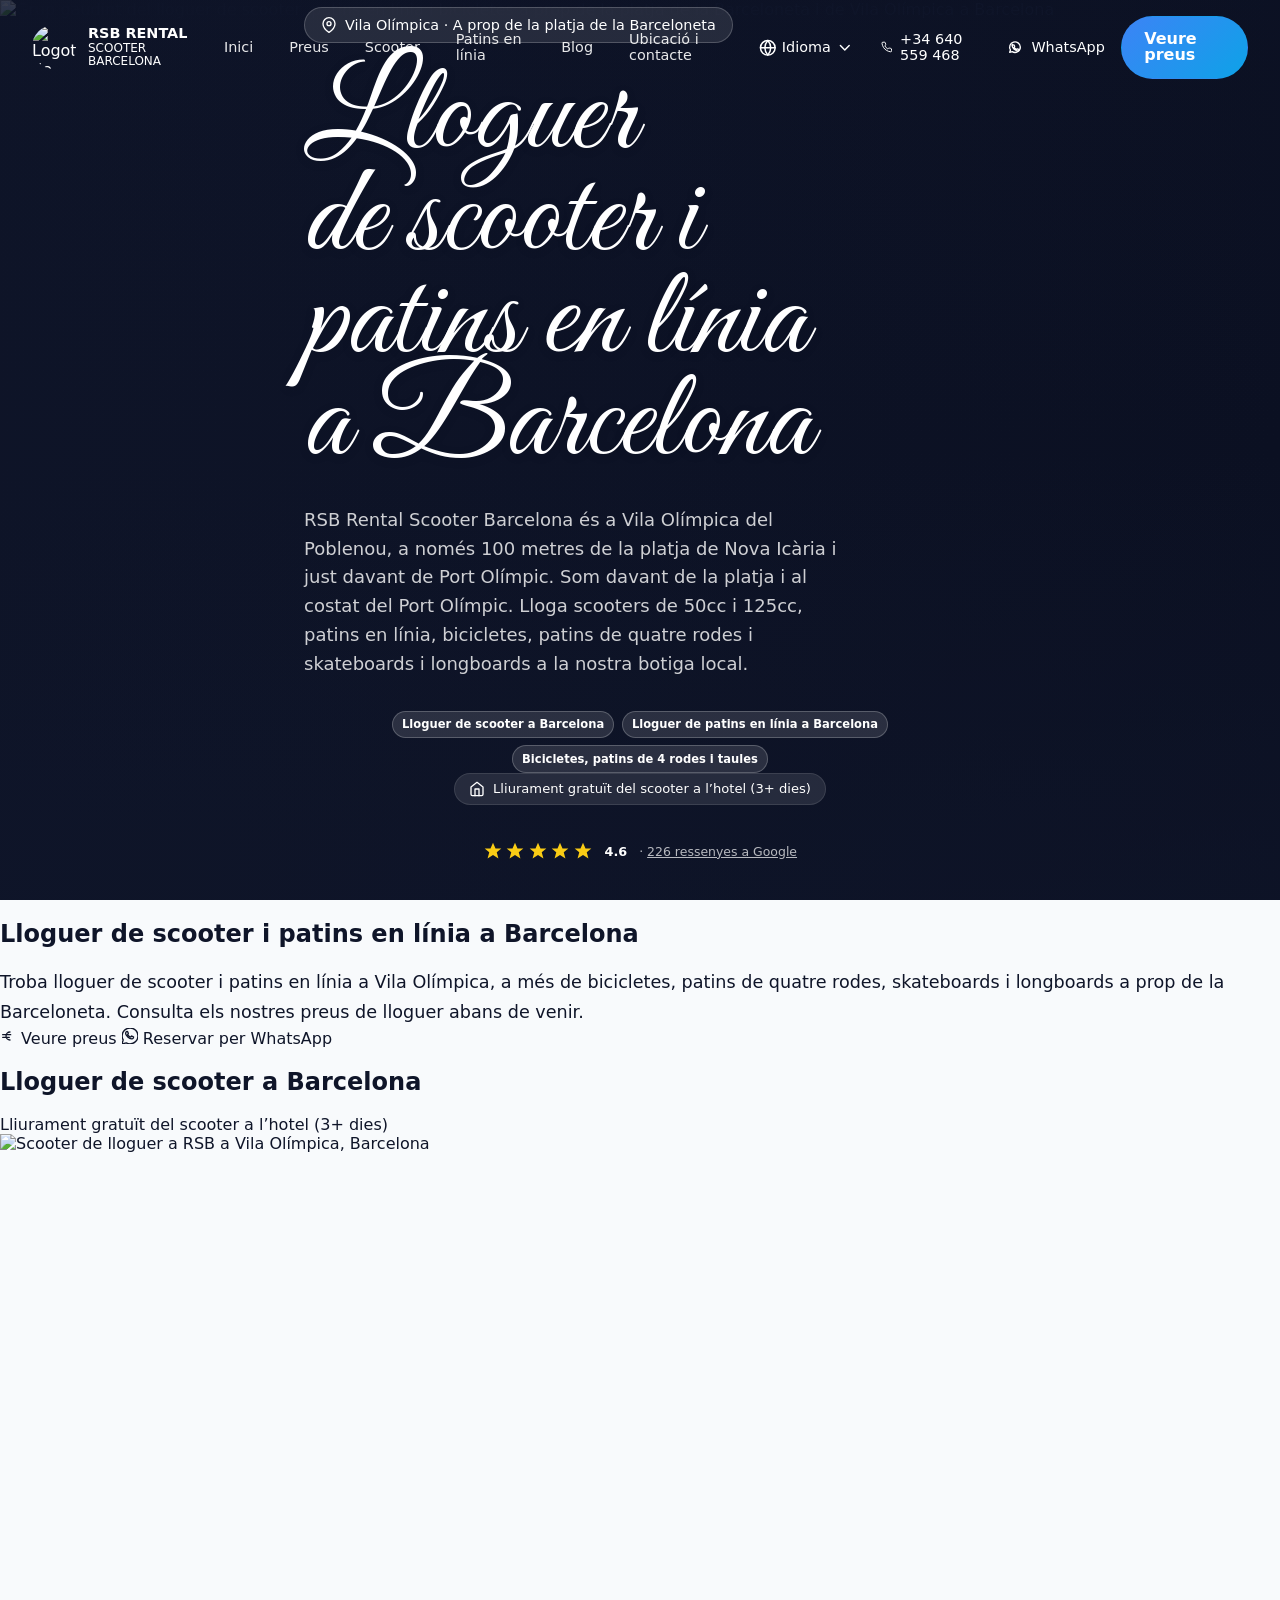
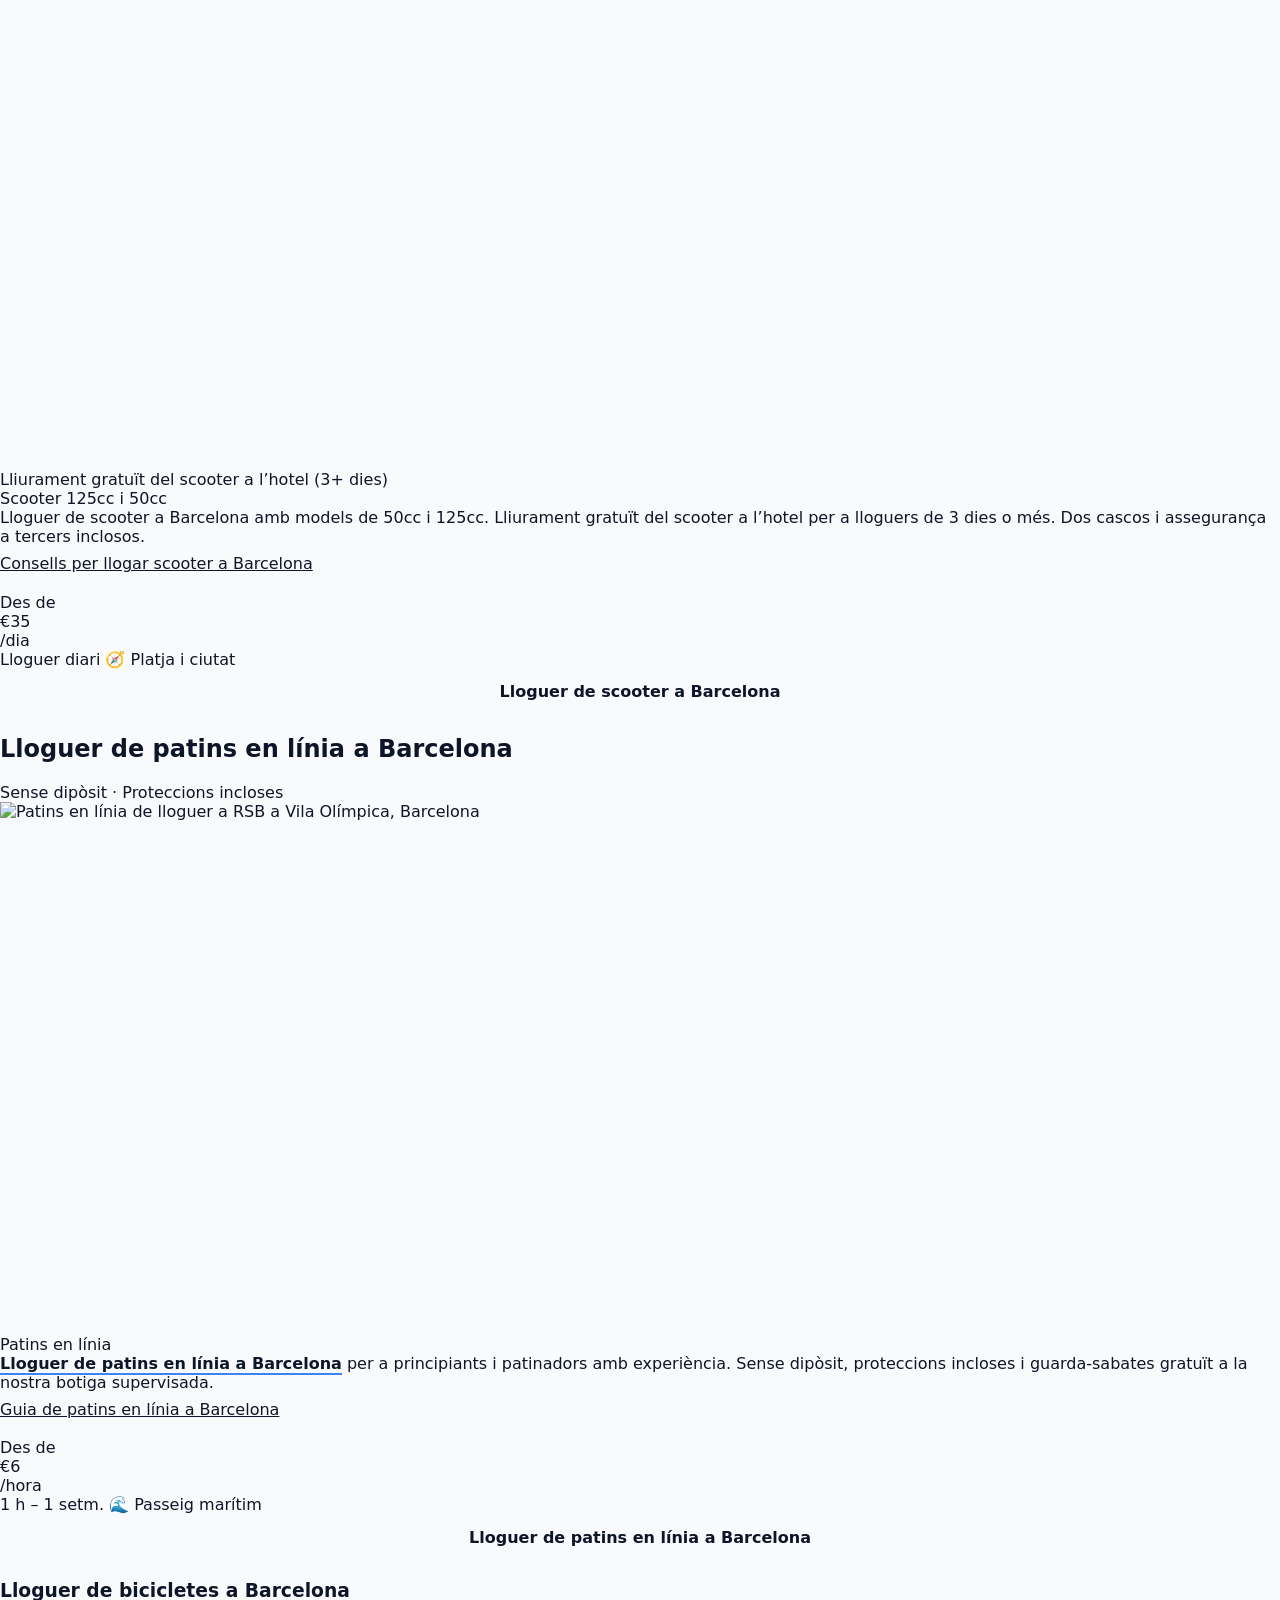
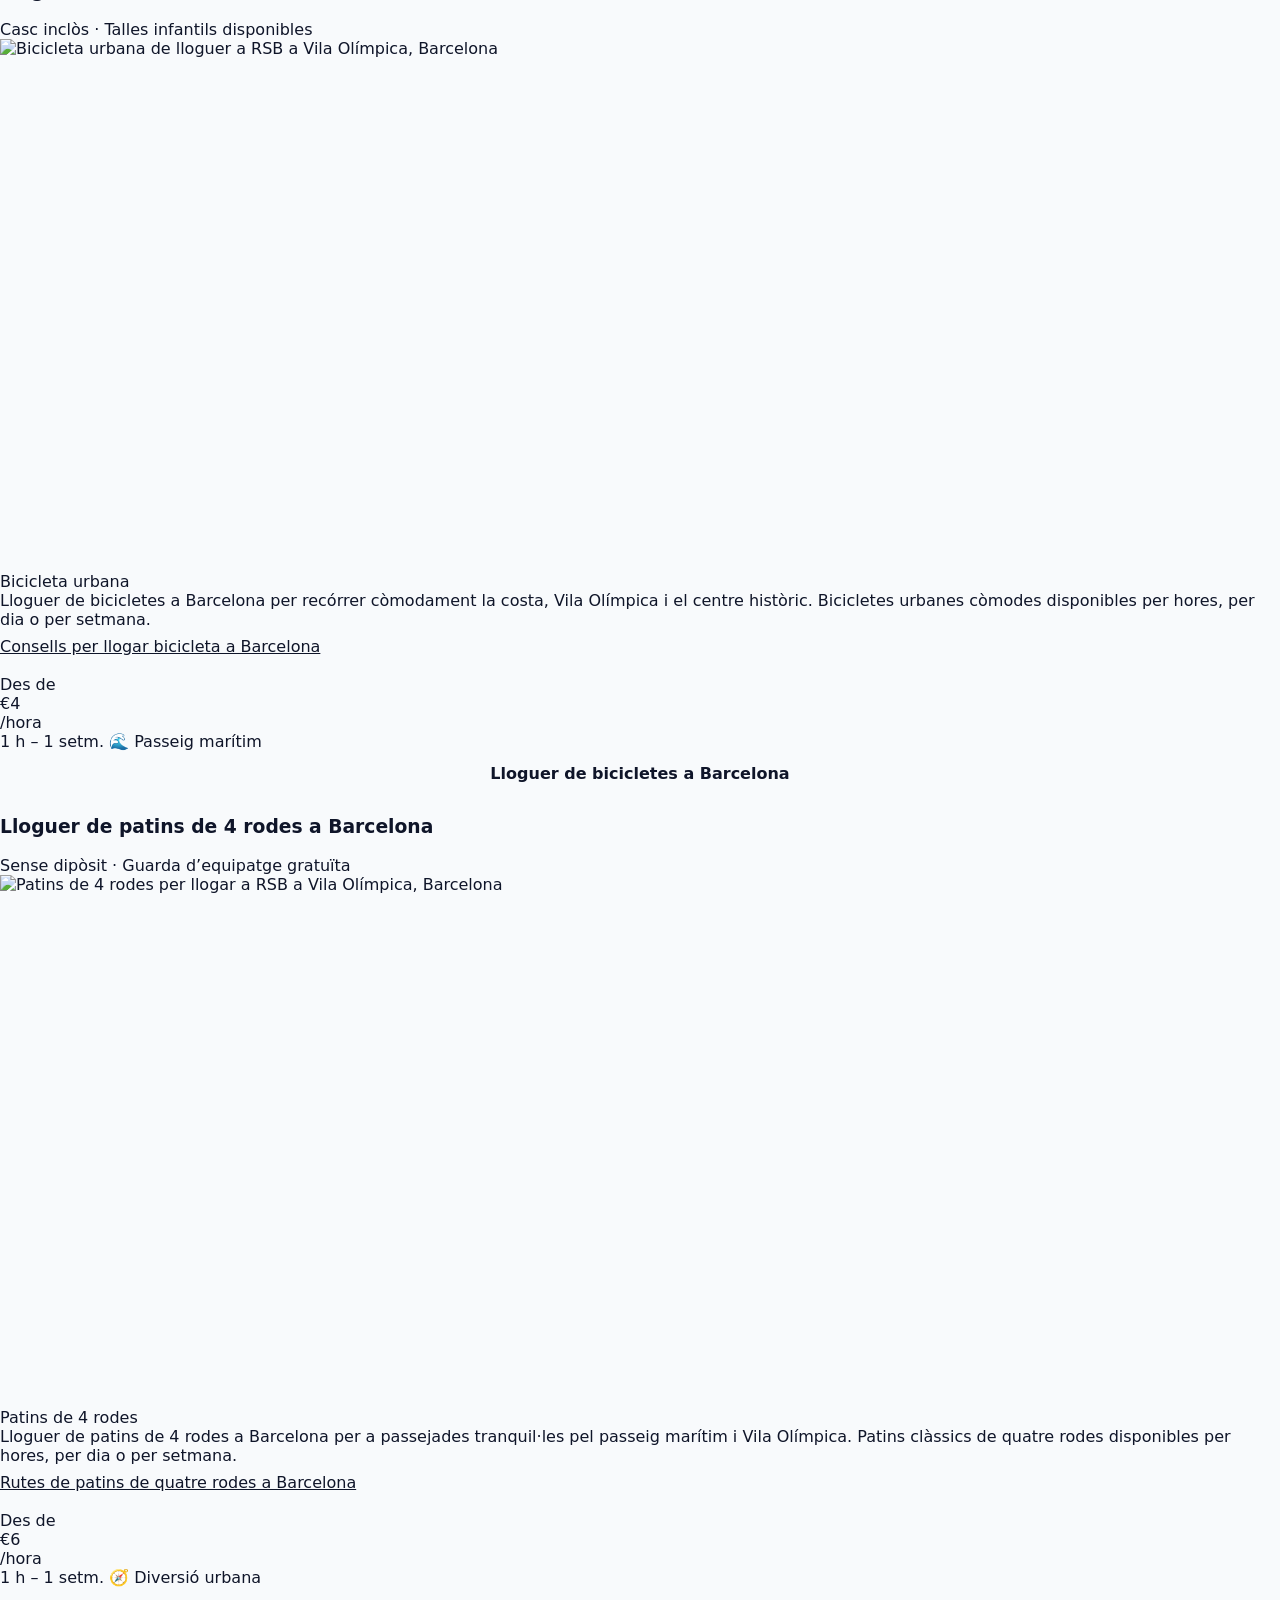
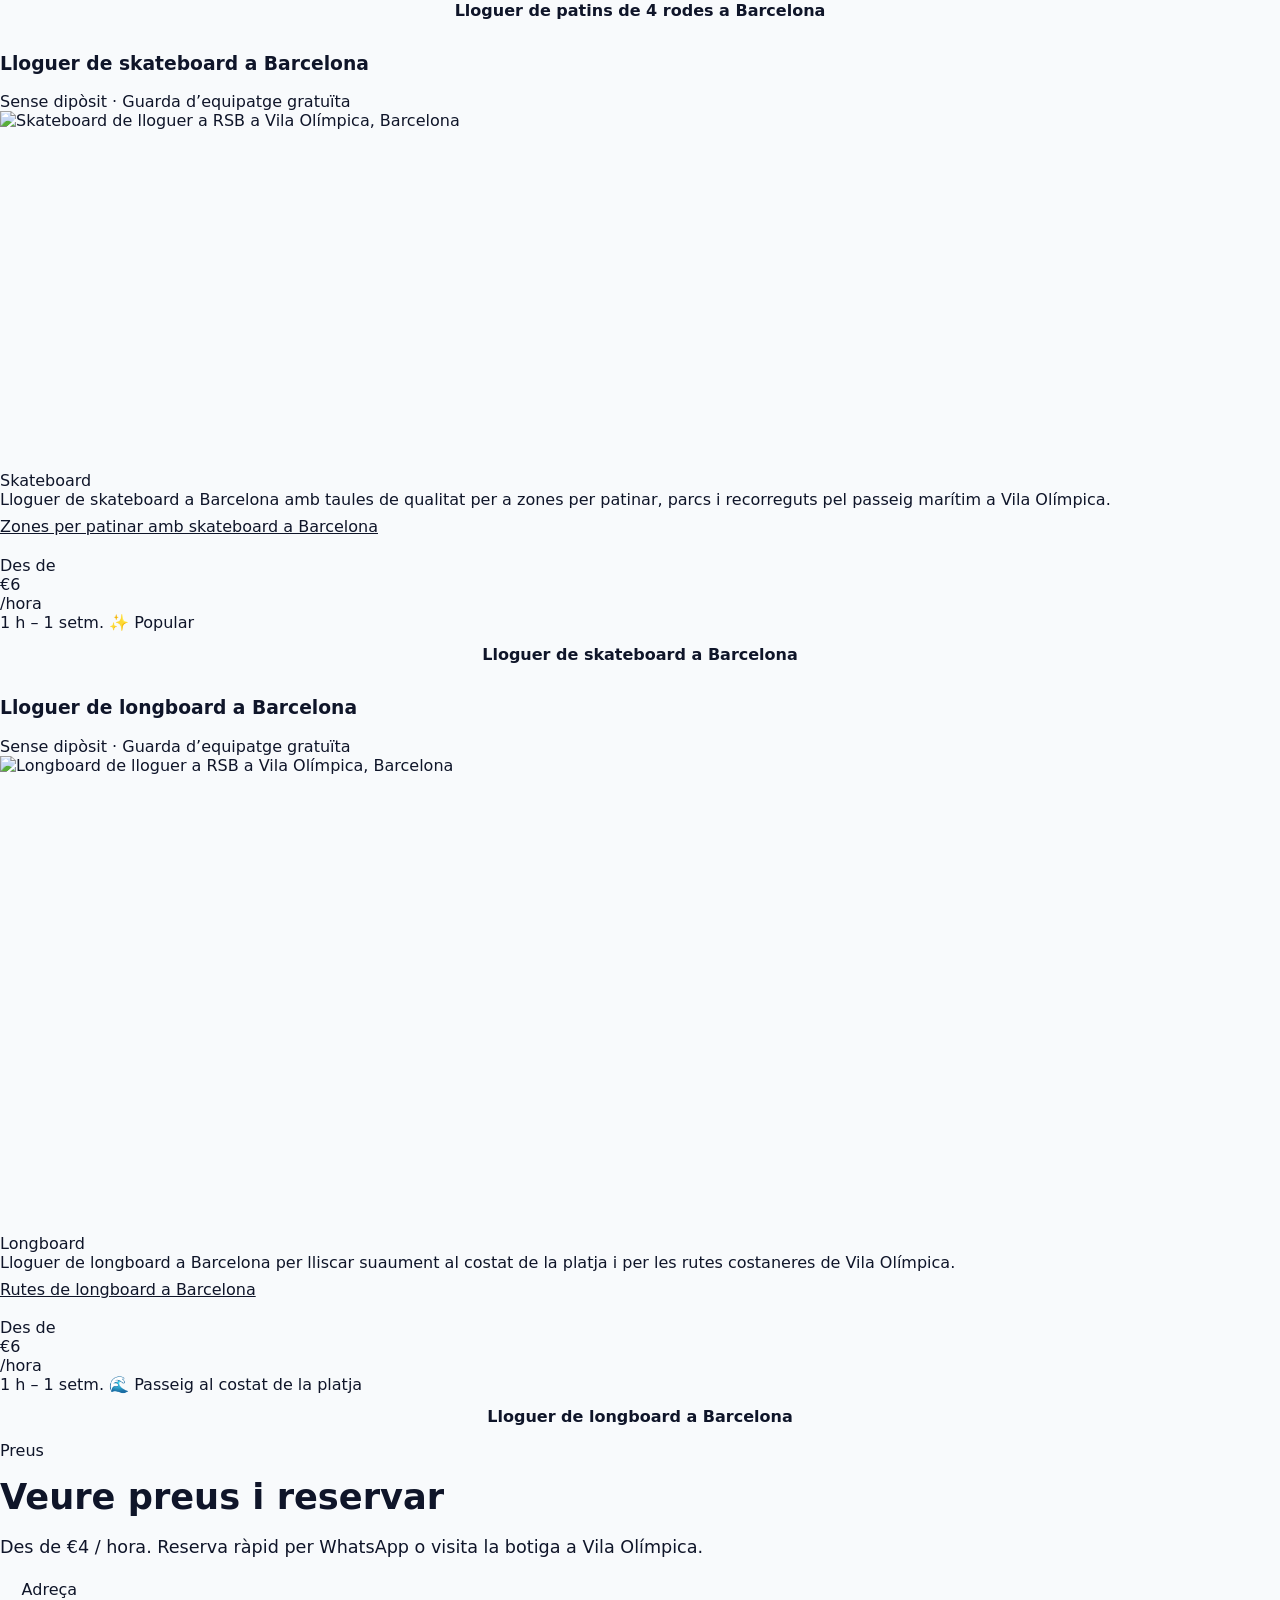
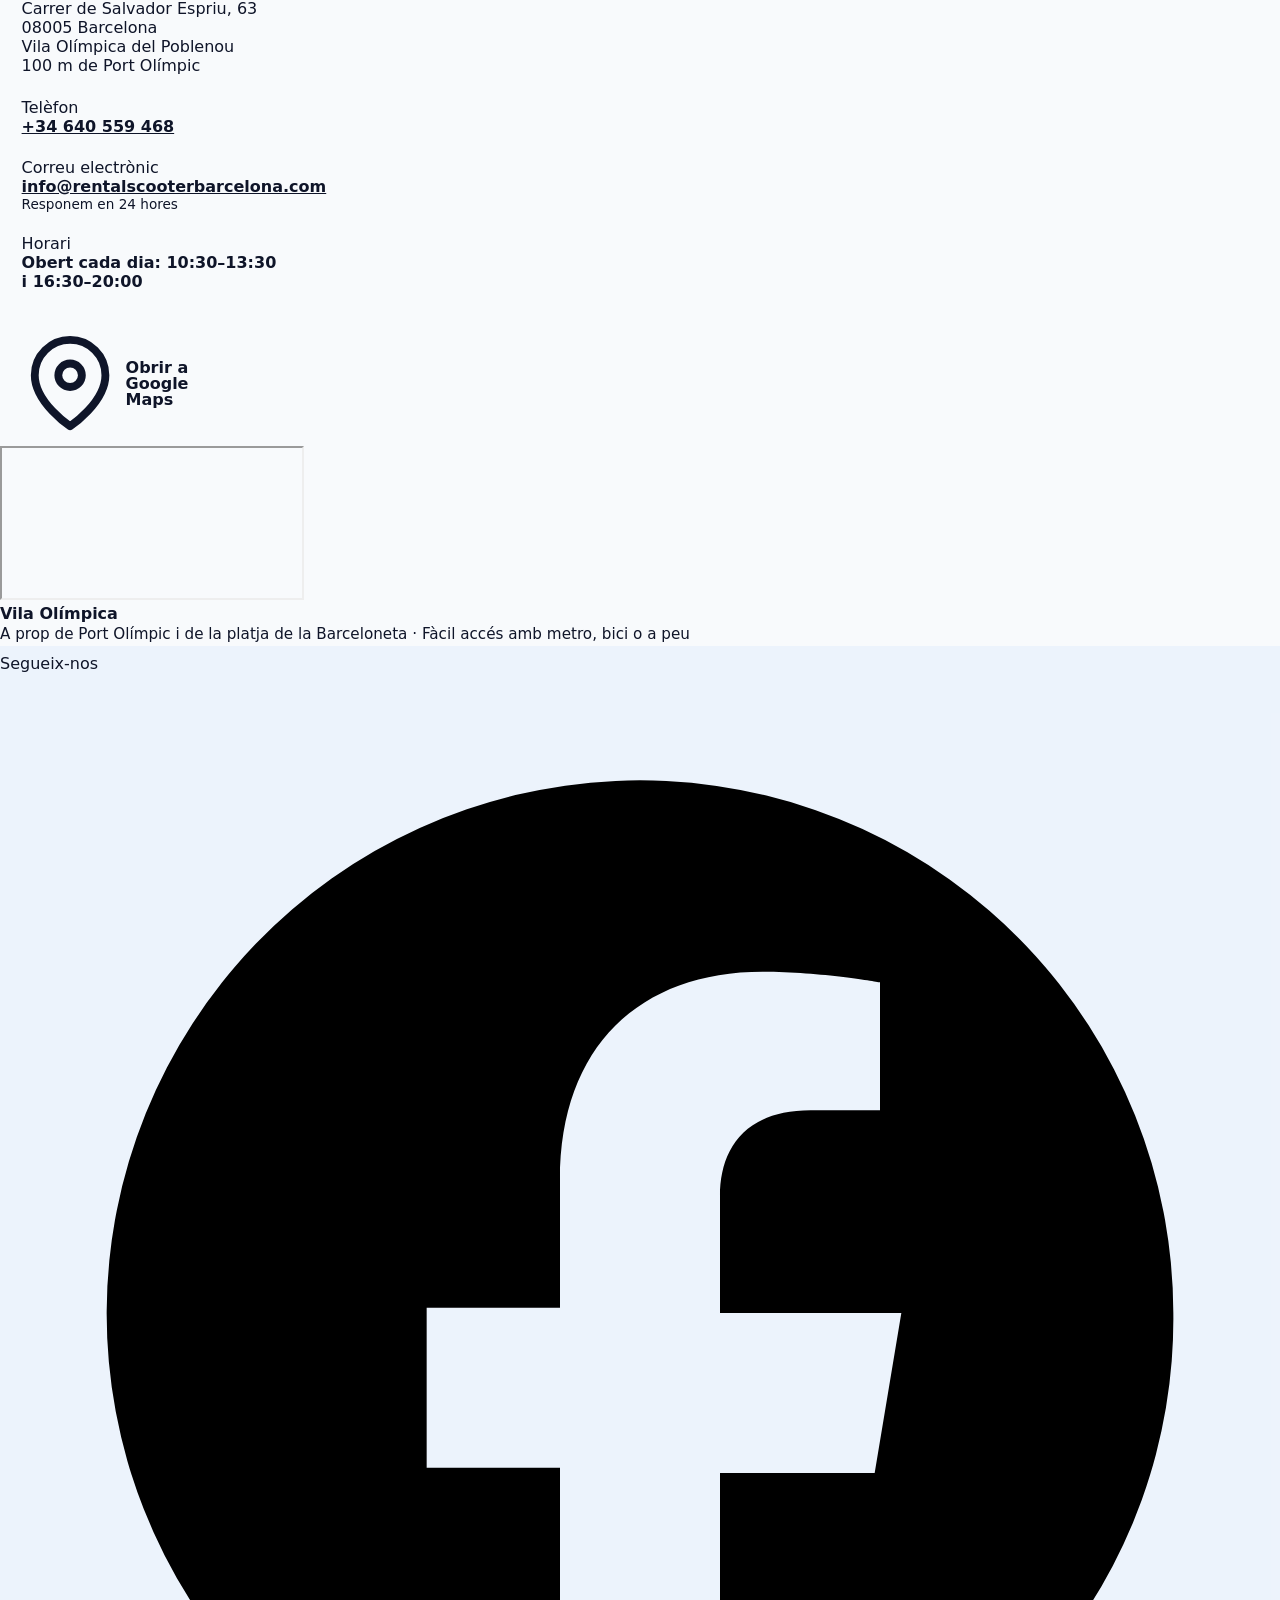
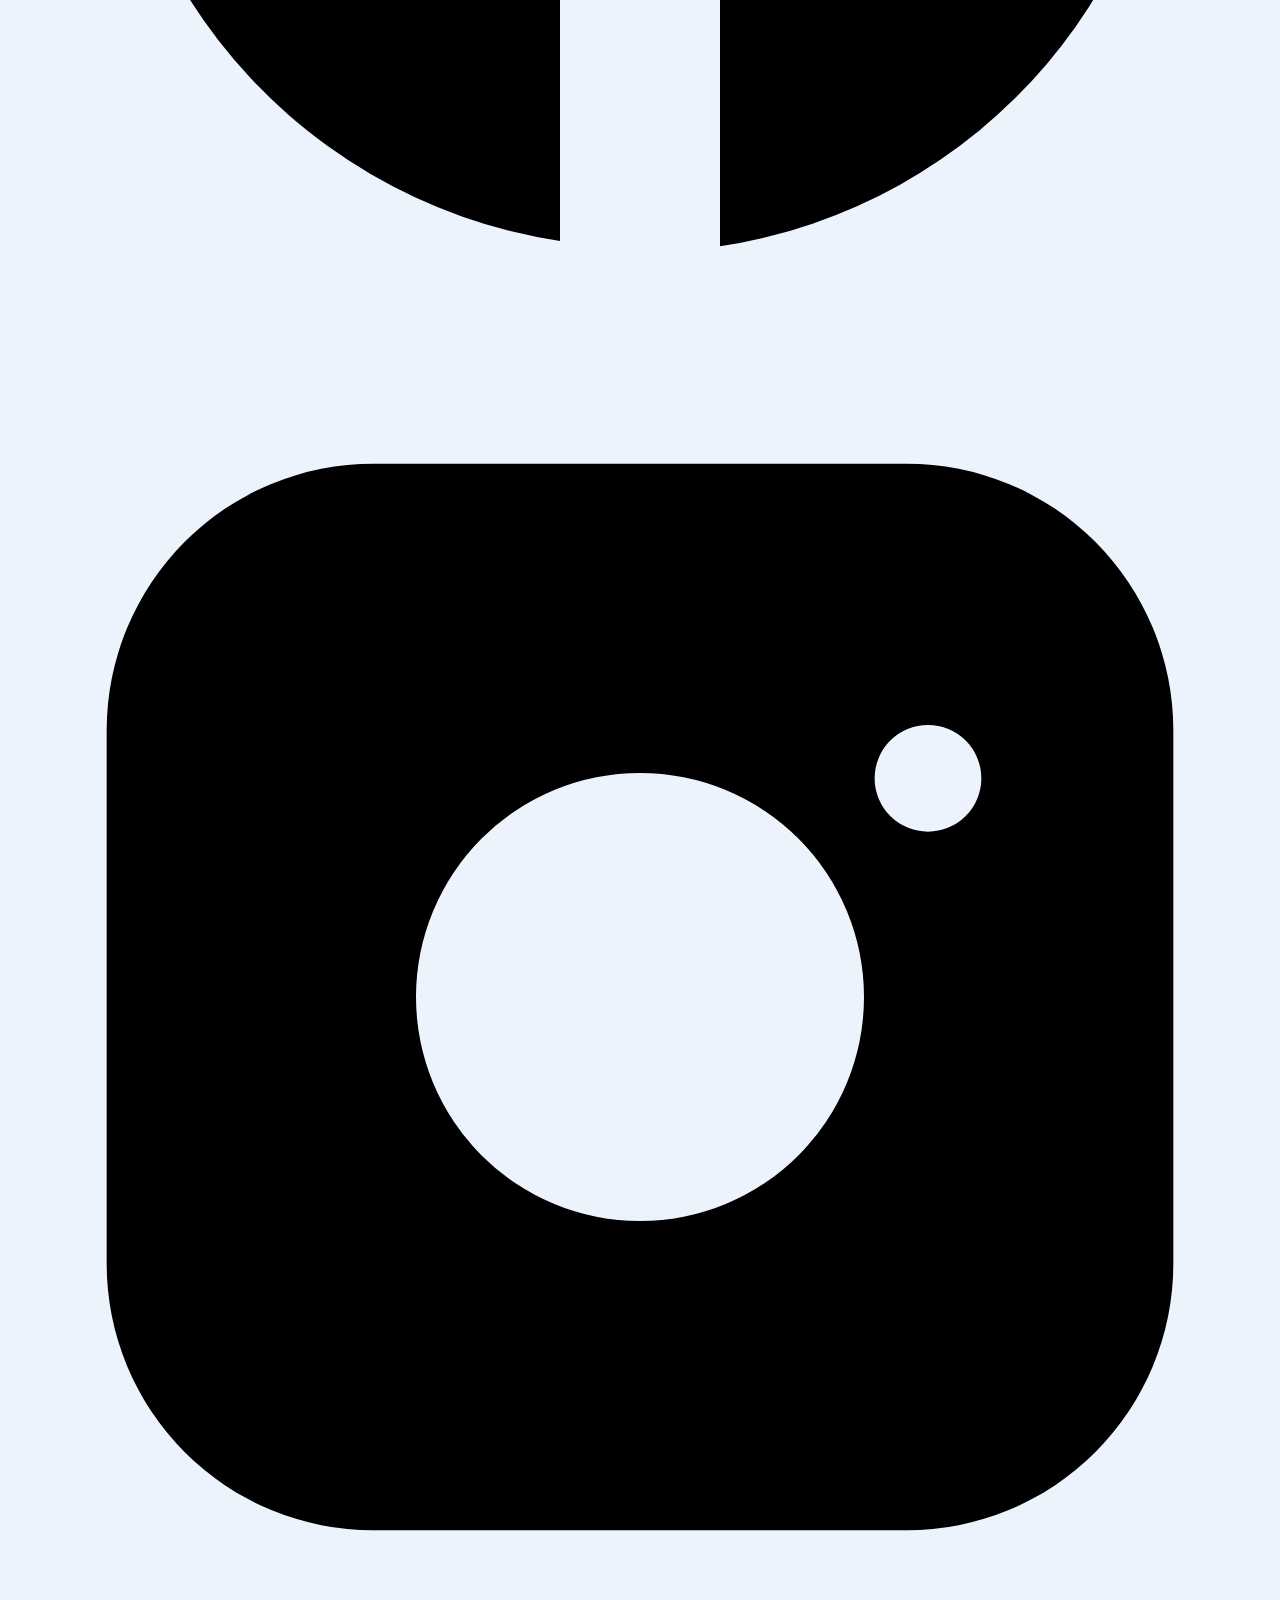
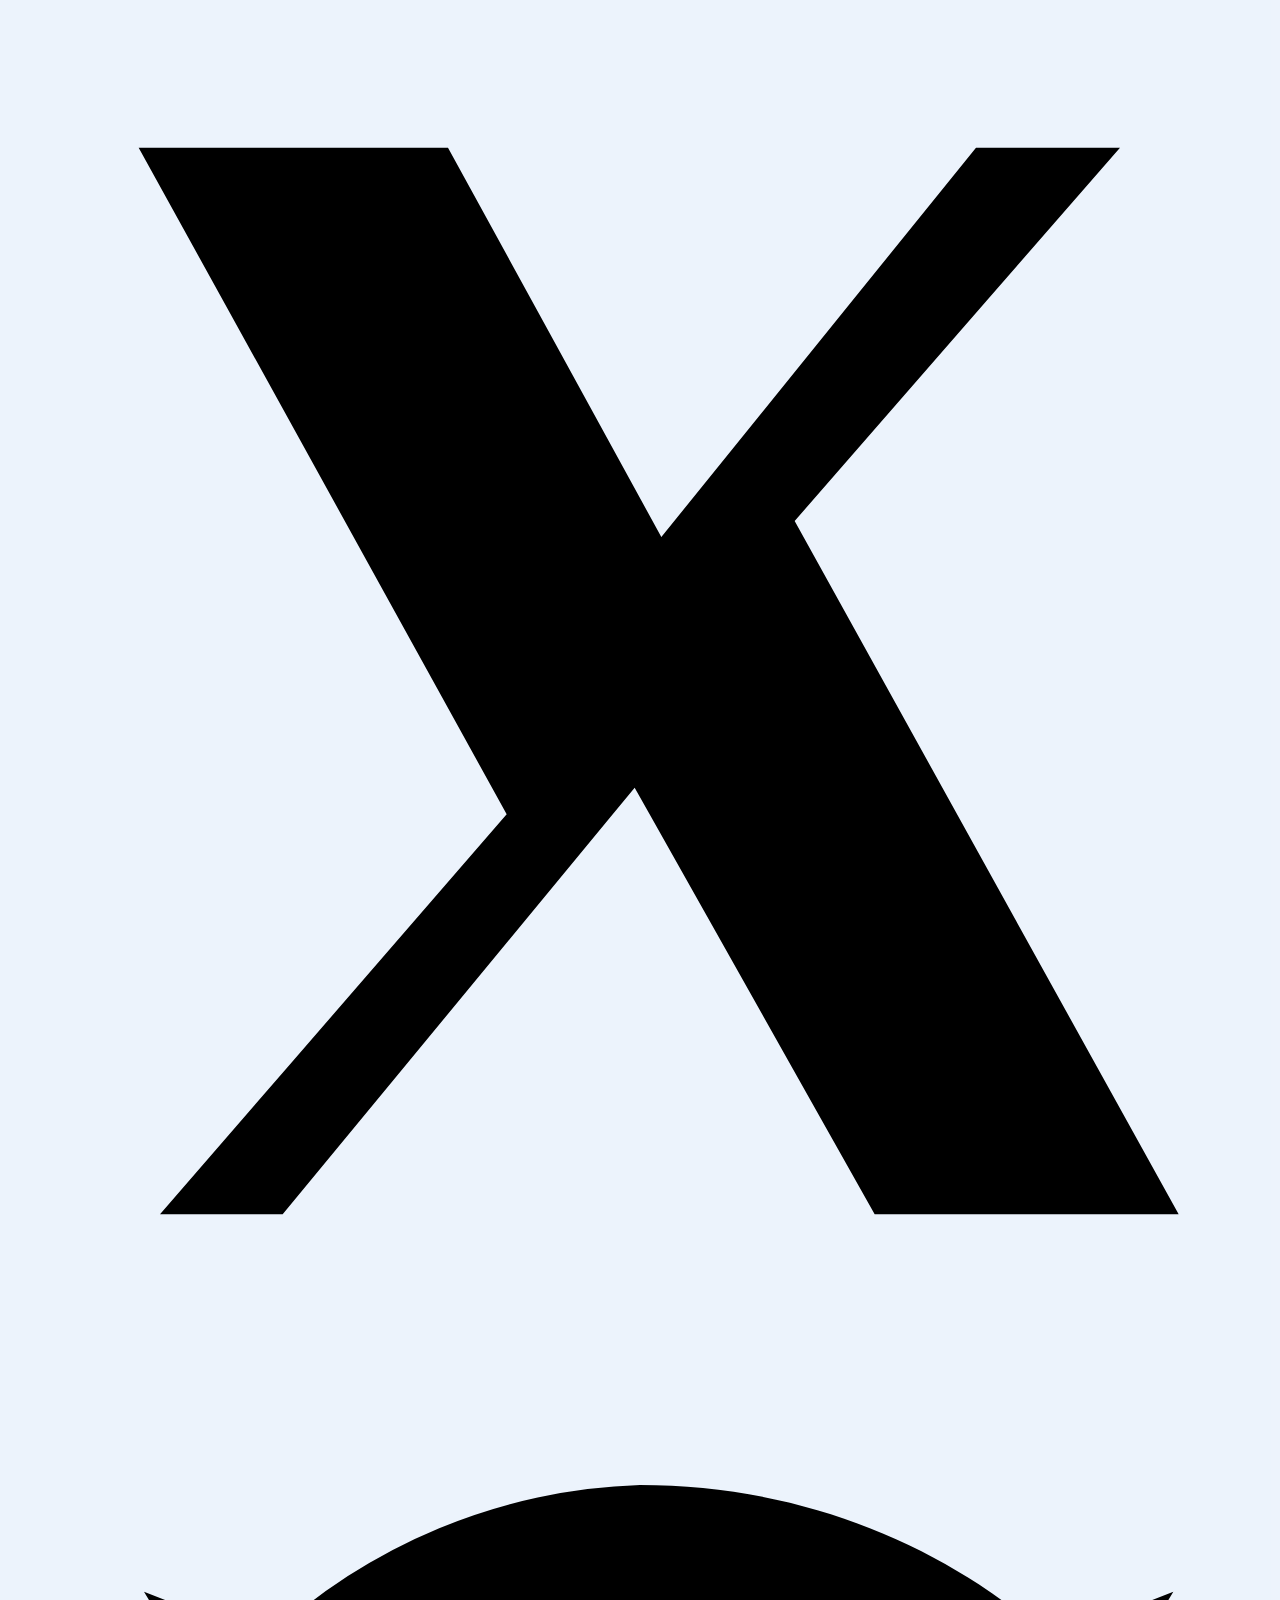
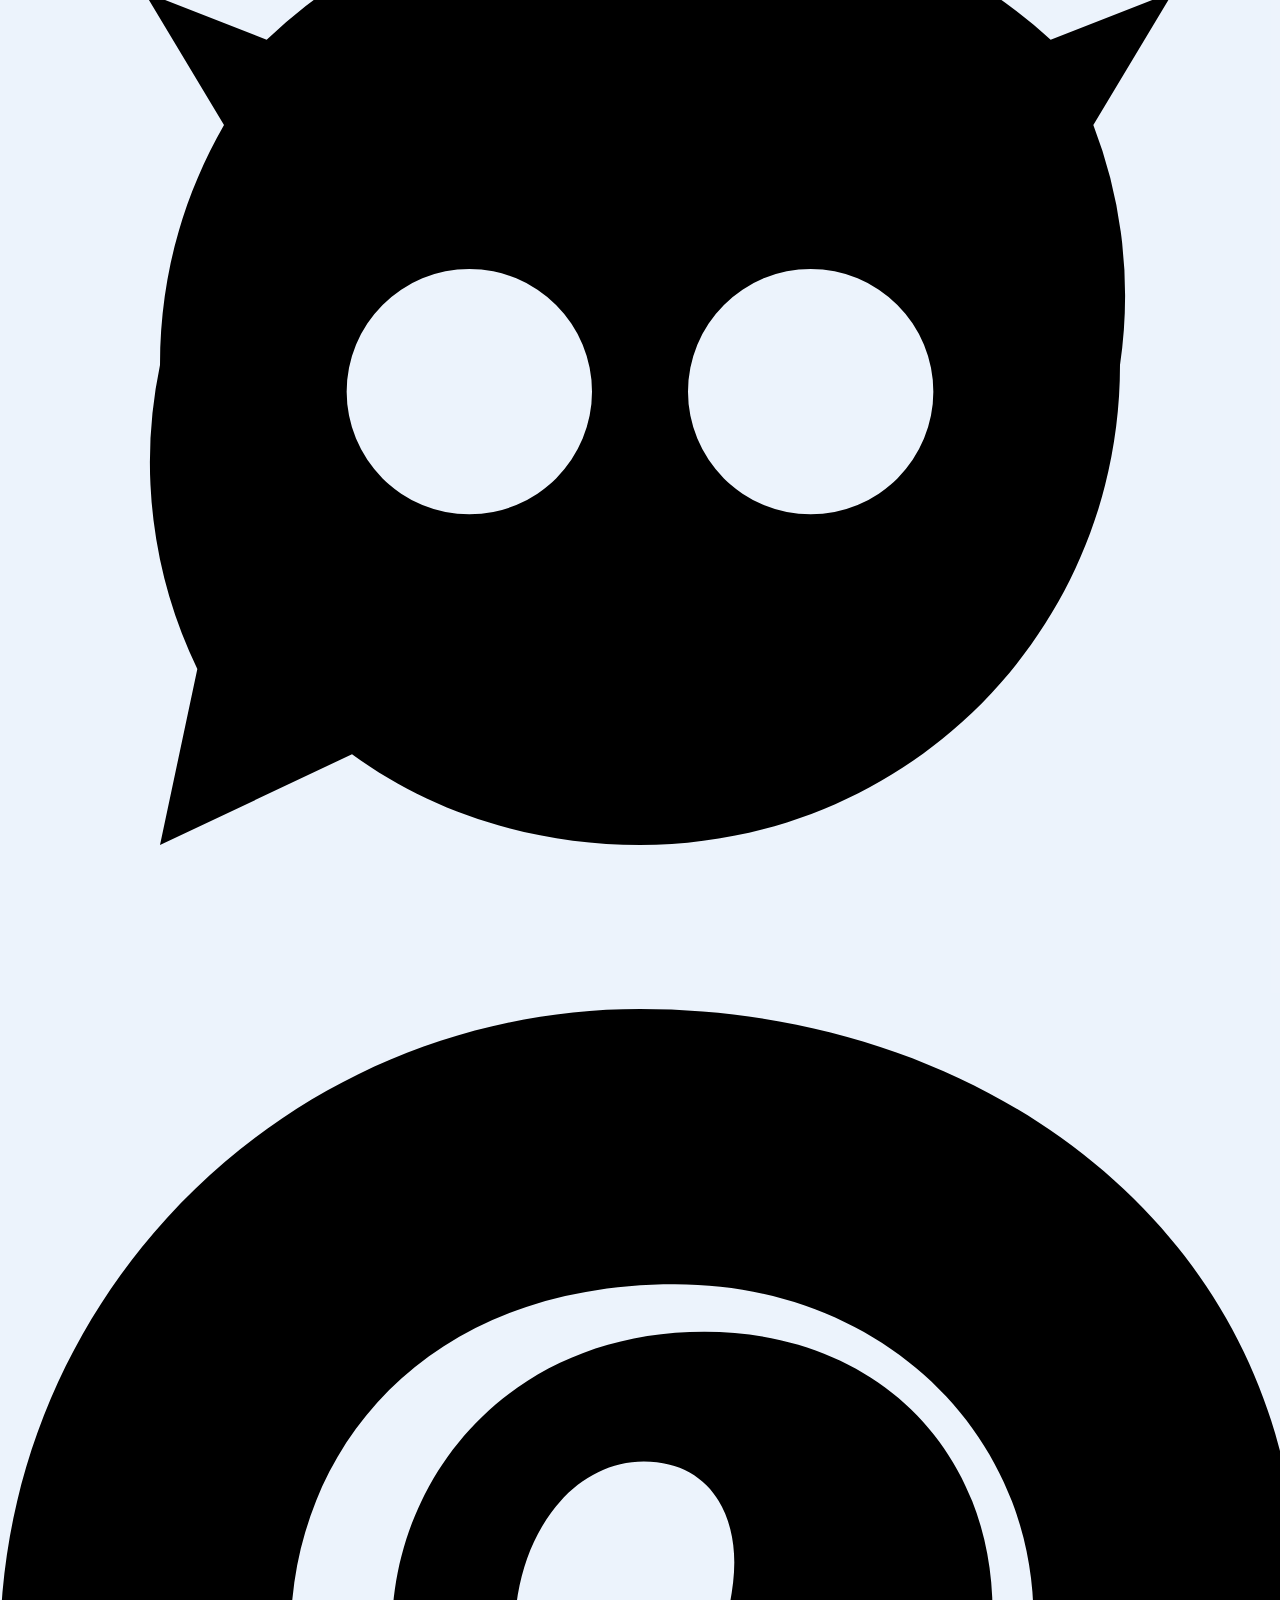
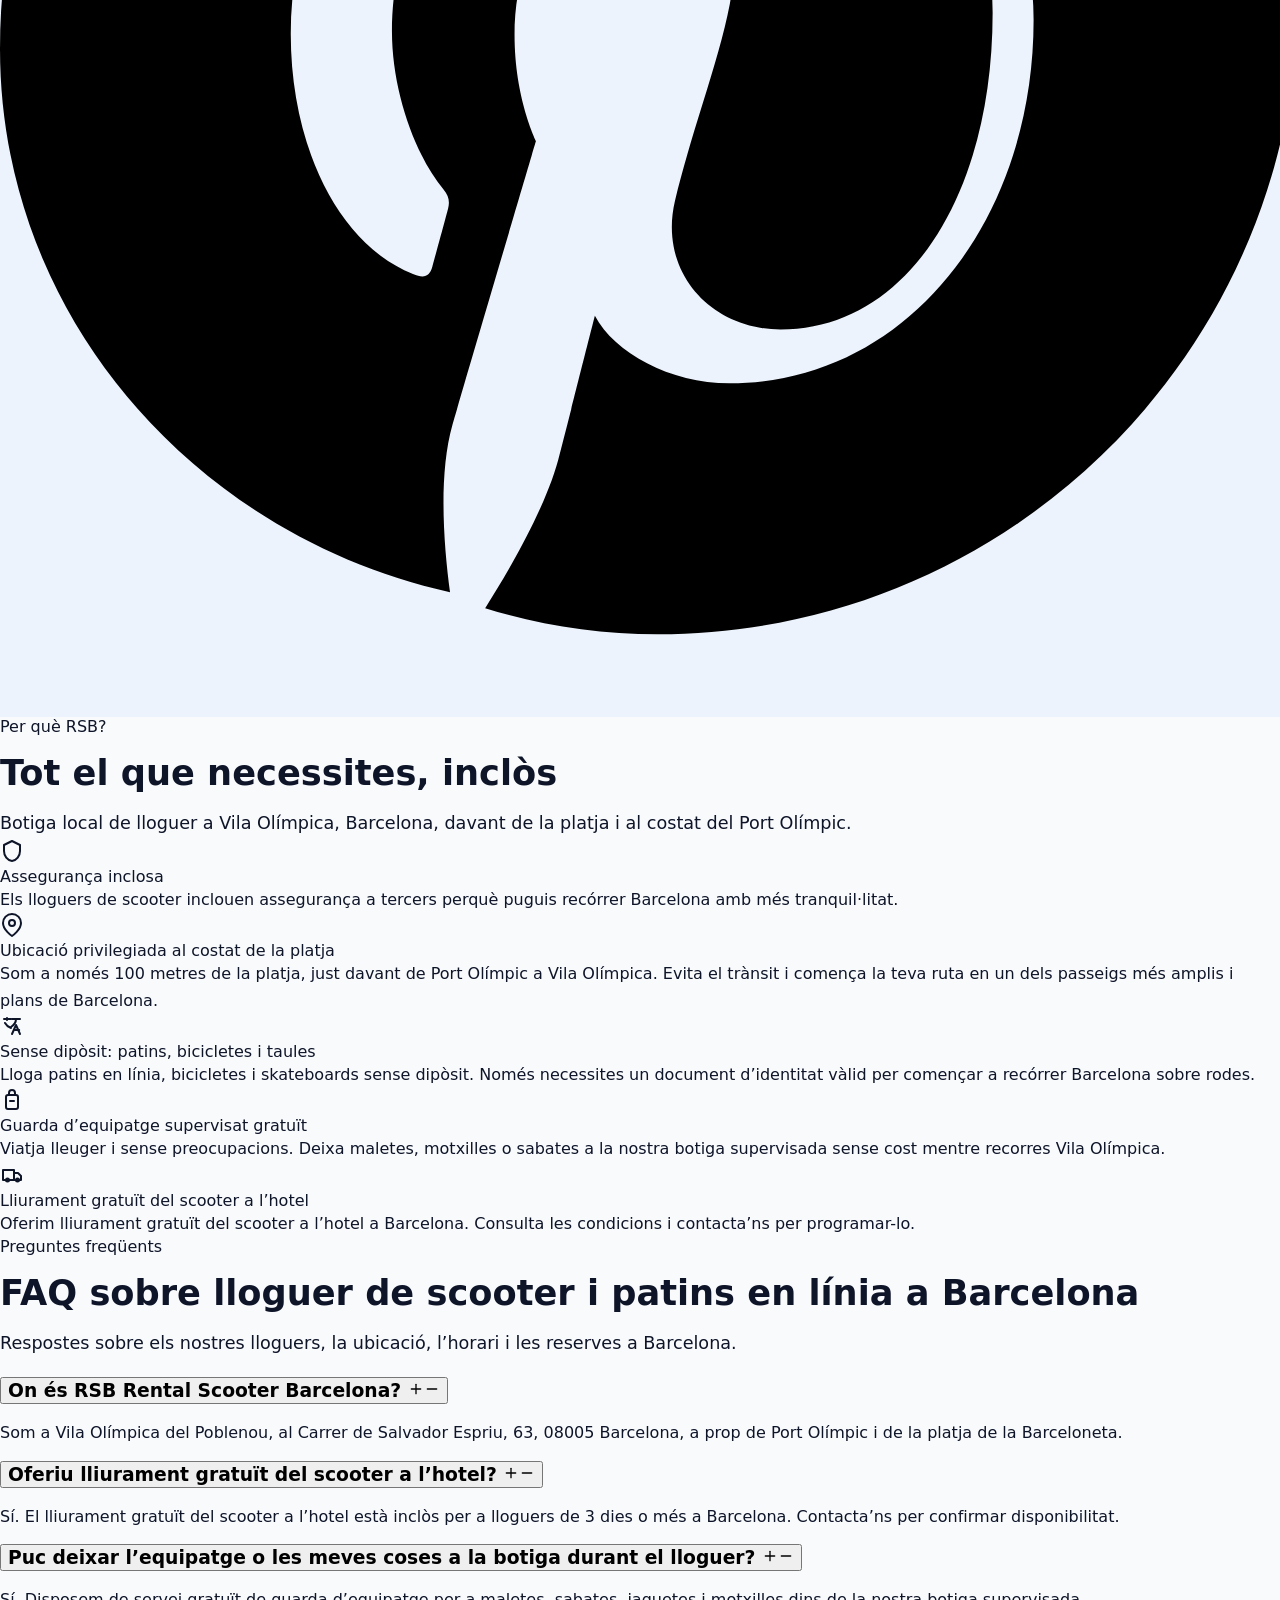
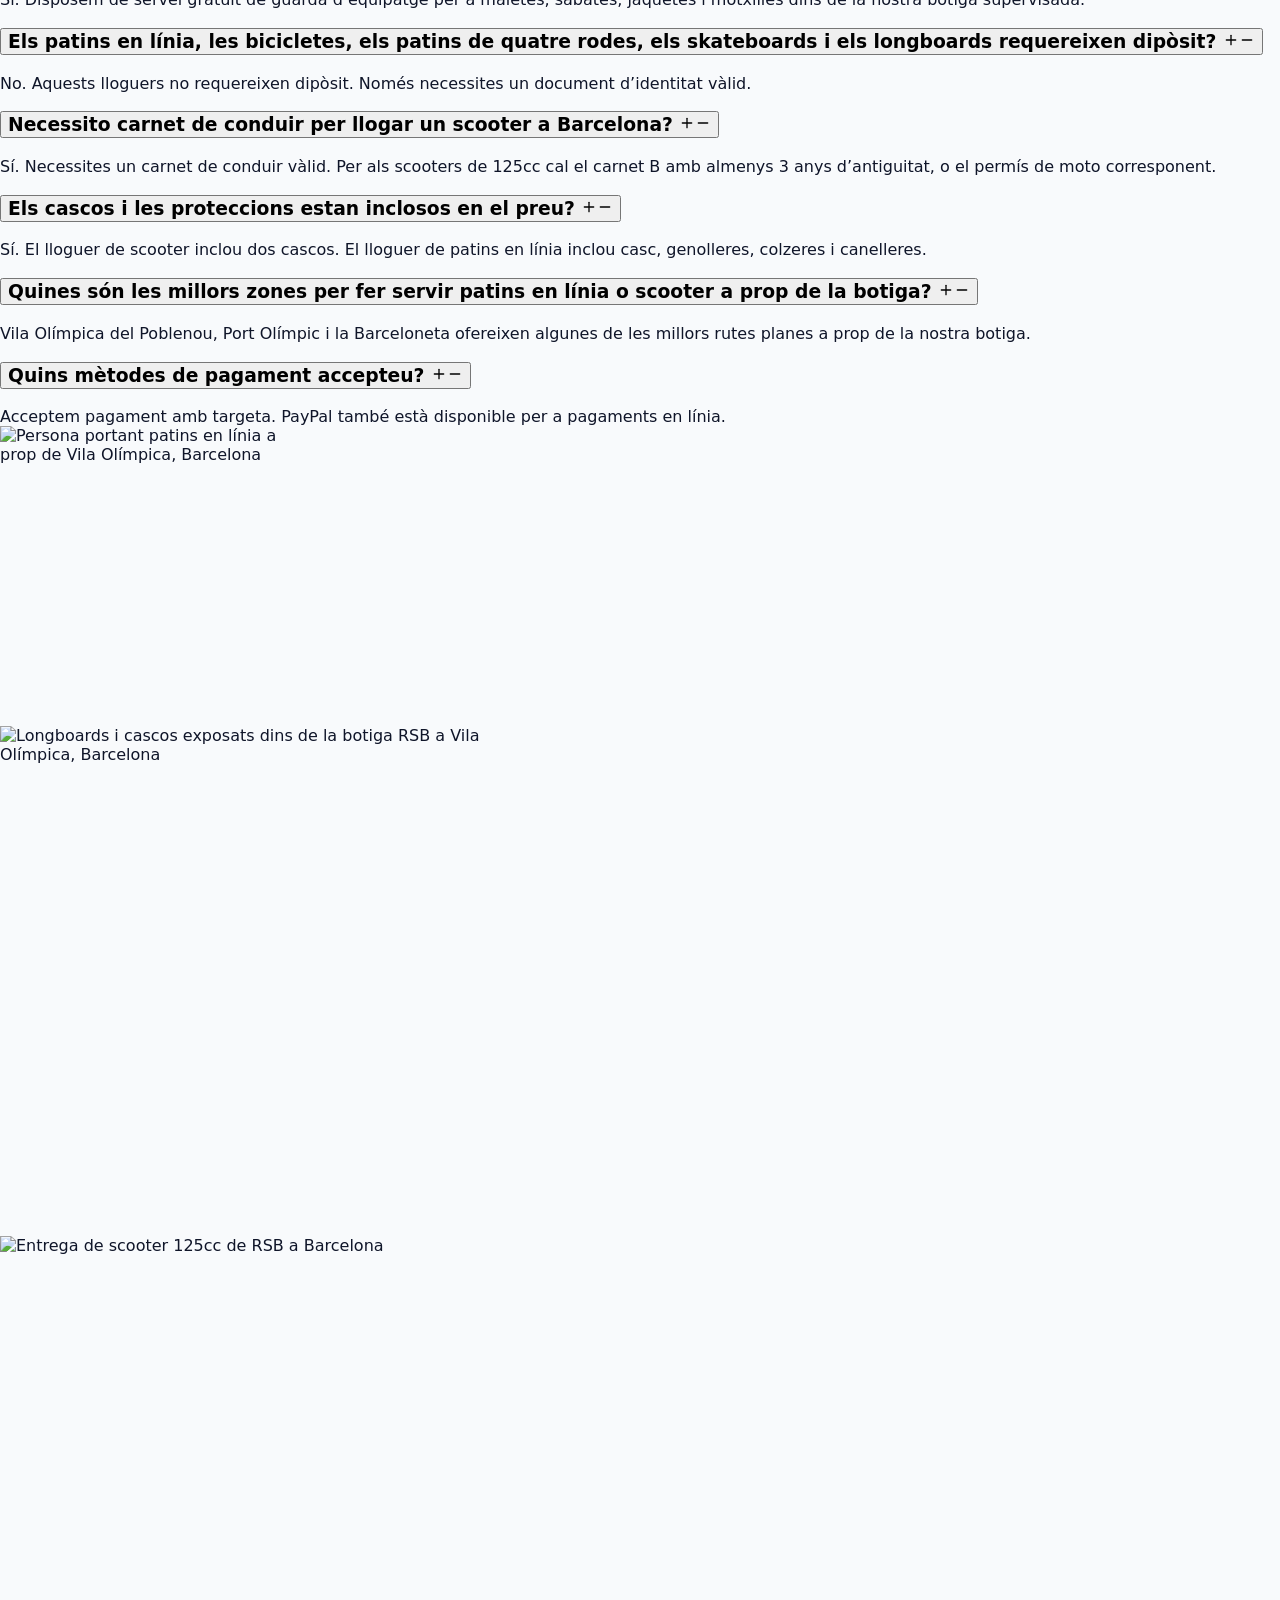
==== commit 62411ea4: "Fix audited multilingual home issues" ====
--- a/cat/index.html
+++ b/cat/index.html
@@ -535,7 +535,7 @@
 <header class="site-header" id="siteHeader">
 <div class="container-lg header-inner">
 <a class="brand" href="https://rentalscooterbarcelona.com/cat/">
-<img alt="Logotip de RSB Rental Scooter Barcelona" decoding="async" height="70" sizes="70px" src="https://rentalscooterbarcelona.com/images/rsb-barcelona-rental-logo-2-140-v1.webp" srcset="https://rentalscooterbarcelona.com/images/rsb-barcelona-rental-logo-2-88-v1.webp 88w, https://rentalscooterbarcelona.com/images/rsb-barcelona-rental-logo-2-140-v1.webp 140w" width="70"/>
+<img alt="Logotip de RSB Rental Scooter Barcelona" decoding="async" height="141" sizes="70px" src="https://rentalscooterbarcelona.com/images/rsb-barcelona-rental-logo-2-140-v1.webp" srcset="https://rentalscooterbarcelona.com/images/rsb-barcelona-rental-logo-2-88-v1.webp 88w, https://rentalscooterbarcelona.com/images/rsb-barcelona-rental-logo-2-140-v1.webp 140w" width="140"/>
 <div>
 <div class="title">RSB RENTAL</div>
 <div class="subtitle">SCOOTER BARCELONA</div>
@@ -553,12 +553,12 @@
 </nav>
 <div class="header-cta">
 <div class="dropdown" id="langDropdown">
-<button aria-expanded="false" aria-haspopup="menu" aria-label="Canviar idioma" class="dropdown-trigger" id="langTrigger" type="button">
+<button aria-expanded="false" aria-haspopup="menu" aria-label="Canviar idioma" class="dropdown-trigger" aria-controls="langMenuDesktop" id="langTrigger" type="button">
 <svg aria-hidden="true" class="icon" fill="none" stroke="currentColor" stroke-linecap="round" stroke-linejoin="round" stroke-width="2" viewbox="0 0 24 24"><circle cx="12" cy="12" r="10"></circle><path d="M2 12h20"></path><path d="M12 2a15.3 15.3 0 0 1 4 10 15.3 15.3 0 0 1-4 10 15.3 15.3 0 0 1-4-10 15.3 15.3 0 0 1 4-10z"></path></svg>
 <span class="hide-xl">Idioma</span>
 <svg aria-hidden="true" class="icon" fill="none" stroke="currentColor" stroke-linecap="round" stroke-linejoin="round" stroke-width="2" viewbox="0 0 24 24"><polyline points="6 9 12 15 18 9"></polyline></svg>
 </button>
-<div class="dropdown-menu" role="menu">
+<div class="dropdown-menu" id="langMenuDesktop" role="menu">
 <a class="dropdown-item" href="https://rentalscooterbarcelona.com/" role="menuitem"><span class="lang-code">en</span><span>English</span></a><a class="dropdown-item" href="https://rentalscooterbarcelona.com/es/" role="menuitem"><span class="lang-code">es</span><span>Spanish</span></a><a class="dropdown-item" href="https://rentalscooterbarcelona.com/fr/" role="menuitem"><span class="lang-code">fr</span><span>French</span></a><a class="dropdown-item" href="https://rentalscooterbarcelona.com/it/" role="menuitem"><span class="lang-code">it</span><span>Italian</span></a><a class="dropdown-item" href="https://rentalscooterbarcelona.com/de/" role="menuitem"><span class="lang-code">de</span><span>German</span></a><a class="dropdown-item" href="https://rentalscooterbarcelona.com/nl/" role="menuitem"><span class="lang-code">nl</span><span>Dutch</span></a><a class="dropdown-item" href="https://rentalscooterbarcelona.com/pt/" role="menuitem"><span class="lang-code">pt</span><span>Portuguese</span></a><a class="dropdown-item" href="https://rentalscooterbarcelona.com/cat/" role="menuitem"><span class="lang-code">ca</span><span>Catalan</span></a><a class="dropdown-item" href="https://rentalscooterbarcelona.com/sv/" role="menuitem"><span class="lang-code">sv</span><span>Svenska</span></a><a class="dropdown-item" href="https://rentalscooterbarcelona.com/pl/" role="menuitem"><span class="lang-code">pl</span><span>Polski</span></a></div>
 </div>
 <a class="phone-link" href="tel:+34640559468">
@@ -573,14 +573,14 @@
 </div>
 <div class="header-right-mobile">
 <div class="dropdown" id="langDropdownMobile">
-<button aria-expanded="false" aria-haspopup="menu" aria-label="Canviar idioma" class="dropdown-trigger" id="langTriggerMobile" type="button">
+<button aria-expanded="false" aria-haspopup="menu" aria-label="Canviar idioma" class="dropdown-trigger" aria-controls="langMenuMobile" id="langTriggerMobile" type="button">
 <svg aria-hidden="true" class="icon" fill="none" stroke="currentColor" stroke-linecap="round" stroke-linejoin="round" stroke-width="2" viewbox="0 0 24 24"><circle cx="12" cy="12" r="10"></circle><path d="M2 12h20"></path><path d="M12 2a15.3 15.3 0 0 1 4 10 15.3 15.3 0 0 1-4 10 15.3 15.3 0 0 1-4-10 15.3 15.3 0 0 1 4-10z"></path></svg>
 <svg aria-hidden="true" class="icon" fill="none" stroke="currentColor" stroke-linecap="round" stroke-linejoin="round" stroke-width="2" viewbox="0 0 24 24"><polyline points="6 9 12 15 18 9"></polyline></svg>
 </button>
-<div class="dropdown-menu" role="menu">
+<div class="dropdown-menu" id="langMenuMobile" role="menu">
 <a class="dropdown-item" href="https://rentalscooterbarcelona.com/" role="menuitem"><span class="lang-code">en</span><span>English</span></a><a class="dropdown-item" href="https://rentalscooterbarcelona.com/es/" role="menuitem"><span class="lang-code">es</span><span>Spanish</span></a><a class="dropdown-item" href="https://rentalscooterbarcelona.com/fr/" role="menuitem"><span class="lang-code">fr</span><span>French</span></a><a class="dropdown-item" href="https://rentalscooterbarcelona.com/it/" role="menuitem"><span class="lang-code">it</span><span>Italian</span></a><a class="dropdown-item" href="https://rentalscooterbarcelona.com/de/" role="menuitem"><span class="lang-code">de</span><span>German</span></a><a class="dropdown-item" href="https://rentalscooterbarcelona.com/nl/" role="menuitem"><span class="lang-code">nl</span><span>Dutch</span></a><a class="dropdown-item" href="https://rentalscooterbarcelona.com/pt/" role="menuitem"><span class="lang-code">pt</span><span>Portuguese</span></a><a class="dropdown-item" href="https://rentalscooterbarcelona.com/cat/" role="menuitem"><span class="lang-code">ca</span><span>Catalan</span></a><a class="dropdown-item" href="https://rentalscooterbarcelona.com/sv/" role="menuitem"><span class="lang-code">sv</span><span>Svenska</span></a><a class="dropdown-item" href="https://rentalscooterbarcelona.com/pl/" role="menuitem"><span class="lang-code">pl</span><span>Polski</span></a></div>
 </div>
-<button aria-expanded="false" aria-label="Obrir menú" class="icon-btn" id="mobileMenuBtn">
+<button aria-expanded="false" aria-label="Obrir menú" class="icon-btn" aria-controls="mobileMenu" id="mobileMenuBtn">
 <span id="iconMenu"><svg aria-hidden="true" class="icon-xl" fill="none" stroke="currentColor" stroke-linecap="round" stroke-linejoin="round" stroke-width="2" viewbox="0 0 24 24"><line x1="3" x2="21" y1="12" y2="12"></line><line x1="3" x2="21" y1="6" y2="6"></line><line x1="3" x2="21" y1="18" y2="18"></line></svg></span>
 <span id="iconClose" style="display:none"><svg aria-hidden="true" class="icon-xl" fill="none" stroke="currentColor" stroke-linecap="round" stroke-linejoin="round" stroke-width="2" viewbox="0 0 24 24"><line x1="18" x2="6" y1="6" y2="18"></line><line x1="6" x2="18" y1="6" y2="18"></line></svg></span>
 </button>
@@ -622,7 +622,7 @@
 <section aria-labelledby="home-business-facts-title-cat" class="hero business-facts" id="hero">
 <div class="hero-bg">
 <div class="layer hero-layer-a">
-<img alt="Grup gaudint del lloguer de scooter, patins en línia i bicicletes a prop de la platja de la Barceloneta i de Vila Olímpica a Barcelona" class="zoom" decoding="async" fetchpriority="high" height="900" sizes="100vw" src="https://rentalscooterbarcelona.com/images/rsb-barcelona-rental-hero-group-beach-1600-v1.webp" srcset="https://rentalscooterbarcelona.com/images/rsb-barcelona-rental-hero-group-beach-480-v1.webp 480w, /images/rsb-barcelona-rental-hero-group-beach-720-v2.webp 720w, https://rentalscooterbarcelona.com/images/rsb-barcelona-rental-hero-group-beach-800-v1.webp 800w, https://rentalscooterbarcelona.com/images/rsb-barcelona-rental-hero-group-beach-1600-v1.webp 1600w" width="1600"/>
+<img alt="Grup gaudint del lloguer de scooter, patins en línia i bicicletes a prop de la platja de la Barceloneta i de Vila Olímpica a Barcelona" class="zoom" decoding="async" fetchpriority="high" height="874" sizes="100vw" src="https://rentalscooterbarcelona.com/images/rsb-barcelona-rental-hero-group-beach-1600-v1.webp" srcset="https://rentalscooterbarcelona.com/images/rsb-barcelona-rental-hero-group-beach-480-v1.webp 480w, /images/rsb-barcelona-rental-hero-group-beach-720-v2.webp 720w, https://rentalscooterbarcelona.com/images/rsb-barcelona-rental-hero-group-beach-800-v1.webp 800w, https://rentalscooterbarcelona.com/images/rsb-barcelona-rental-hero-group-beach-1600-v1.webp 1600w" width="1600"/>
 </div>
 <div class="hero-overlay-1"></div>
 <div class="hero-overlay-2"></div>
@@ -996,75 +996,75 @@
 <div class="faq-wrap reveal">
 <div class="faq-item">
 <h3 class="faq-heading">
-<button aria-expanded="false" class="faq-q" type="button">
+<button aria-controls="faqAnswer1" aria-expanded="false" class="faq-q" type="button">
 <span class="faq-question">On és RSB Rental Scooter Barcelona?</span>
 <span class="faq-toggle"><svg aria-hidden="true" class="icon" fill="none" stroke="currentColor" stroke-linecap="round" stroke-linejoin="round" stroke-width="2" viewbox="0 0 24 24"><line x1="12" x2="12" y1="5" y2="19"></line><line x1="5" x2="19" y1="12" y2="12"></line></svg><svg aria-hidden="true" class="icon" fill="none" stroke="currentColor" stroke-linecap="round" stroke-linejoin="round" stroke-width="2" viewbox="0 0 24 24"><line x1="5" x2="19" y1="12" y2="12"></line></svg></span>
 </button>
 </h3>
-<div class="faq-a"><p>Som a Vila Olímpica del Poblenou, al Carrer de Salvador Espriu, 63, 08005 Barcelona, a prop de Port Olímpic i de la platja de la Barceloneta.</p></div>
+<div class="faq-a" id="faqAnswer1"><p>Som a Vila Olímpica del Poblenou, al Carrer de Salvador Espriu, 63, 08005 Barcelona, a prop de Port Olímpic i de la platja de la Barceloneta.</p></div>
 </div>
 <div class="faq-item">
 <h3 class="faq-heading">
-<button aria-expanded="false" class="faq-q" type="button">
+<button aria-controls="faqAnswer2" aria-expanded="false" class="faq-q" type="button">
 <span class="faq-question">Oferiu lliurament gratuït del scooter a l’hotel?</span>
 <span class="faq-toggle"><svg aria-hidden="true" class="icon" fill="none" stroke="currentColor" stroke-linecap="round" stroke-linejoin="round" stroke-width="2" viewbox="0 0 24 24"><line x1="12" x2="12" y1="5" y2="19"></line><line x1="5" x2="19" y1="12" y2="12"></line></svg><svg aria-hidden="true" class="icon" fill="none" stroke="currentColor" stroke-linecap="round" stroke-linejoin="round" stroke-width="2" viewbox="0 0 24 24"><line x1="5" x2="19" y1="12" y2="12"></line></svg></span>
 </button>
 </h3>
-<div class="faq-a"><p>Sí. El lliurament gratuït del scooter a l’hotel està inclòs per a lloguers de 3 dies o més a Barcelona. Contacta’ns per confirmar disponibilitat.</p></div>
+<div class="faq-a" id="faqAnswer2"><p>Sí. El lliurament gratuït del scooter a l’hotel està inclòs per a lloguers de 3 dies o més a Barcelona. Contacta’ns per confirmar disponibilitat.</p></div>
 </div>
 <div class="faq-item">
 <h3 class="faq-heading">
-<button aria-expanded="false" class="faq-q" type="button">
+<button aria-controls="faqAnswer3" aria-expanded="false" class="faq-q" type="button">
 <span class="faq-question">Puc deixar l’equipatge o les meves coses a la botiga durant el lloguer?</span>
 <span class="faq-toggle"><svg aria-hidden="true" class="icon" fill="none" stroke="currentColor" stroke-linecap="round" stroke-linejoin="round" stroke-width="2" viewbox="0 0 24 24"><line x1="12" x2="12" y1="5" y2="19"></line><line x1="5" x2="19" y1="12" y2="12"></line></svg><svg aria-hidden="true" class="icon" fill="none" stroke="currentColor" stroke-linecap="round" stroke-linejoin="round" stroke-width="2" viewbox="0 0 24 24"><line x1="5" x2="19" y1="12" y2="12"></line></svg></span>
 </button>
 </h3>
-<div class="faq-a"><p>Sí. Disposem de servei gratuït de guarda d’equipatge per a maletes, sabates, jaquetes i motxilles dins de la nostra botiga supervisada.</p></div>
+<div class="faq-a" id="faqAnswer3"><p>Sí. Disposem de servei gratuït de guarda d’equipatge per a maletes, sabates, jaquetes i motxilles dins de la nostra botiga supervisada.</p></div>
 </div>
 <div class="faq-item">
 <h3 class="faq-heading">
-<button aria-expanded="false" class="faq-q" type="button">
+<button aria-controls="faqAnswer4" aria-expanded="false" class="faq-q" type="button">
 <span class="faq-question">Els patins en línia, les bicicletes, els patins de quatre rodes, els skateboards i els longboards requereixen dipòsit?</span>
 <span class="faq-toggle"><svg aria-hidden="true" class="icon" fill="none" stroke="currentColor" stroke-linecap="round" stroke-linejoin="round" stroke-width="2" viewbox="0 0 24 24"><line x1="12" x2="12" y1="5" y2="19"></line><line x1="5" x2="19" y1="12" y2="12"></line></svg><svg aria-hidden="true" class="icon" fill="none" stroke="currentColor" stroke-linecap="round" stroke-linejoin="round" stroke-width="2" viewbox="0 0 24 24"><line x1="5" x2="19" y1="12" y2="12"></line></svg></span>
 </button>
 </h3>
-<div class="faq-a"><p>No. Aquests lloguers no requereixen dipòsit. Només necessites un document d’identitat vàlid.</p></div>
+<div class="faq-a" id="faqAnswer4"><p>No. Aquests lloguers no requereixen dipòsit. Només necessites un document d’identitat vàlid.</p></div>
 </div>
 <div class="faq-item">
 <h3 class="faq-heading">
-<button aria-expanded="false" class="faq-q" type="button">
+<button aria-controls="faqAnswer5" aria-expanded="false" class="faq-q" type="button">
 <span class="faq-question">Necessito carnet de conduir per llogar un scooter a Barcelona?</span>
 <span class="faq-toggle"><svg aria-hidden="true" class="icon" fill="none" stroke="currentColor" stroke-linecap="round" stroke-linejoin="round" stroke-width="2" viewbox="0 0 24 24"><line x1="12" x2="12" y1="5" y2="19"></line><line x1="5" x2="19" y1="12" y2="12"></line></svg><svg aria-hidden="true" class="icon" fill="none" stroke="currentColor" stroke-linecap="round" stroke-linejoin="round" stroke-width="2" viewbox="0 0 24 24"><line x1="5" x2="19" y1="12" y2="12"></line></svg></span>
 </button>
 </h3>
-<div class="faq-a"><p>Sí. Necessites un carnet de conduir vàlid. Per als scooters de 125cc cal el carnet B amb almenys 3 anys d’antiguitat, o el permís de moto corresponent.</p></div>
+<div class="faq-a" id="faqAnswer5"><p>Sí. Necessites un carnet de conduir vàlid. Per als scooters de 125cc cal el carnet B amb almenys 3 anys d’antiguitat, o el permís de moto corresponent.</p></div>
 </div>
 <div class="faq-item">
 <h3 class="faq-heading">
-<button aria-expanded="false" class="faq-q" type="button">
+<button aria-controls="faqAnswer6" aria-expanded="false" class="faq-q" type="button">
 <span class="faq-question">Els cascos i les proteccions estan inclosos en el preu?</span>
 <span class="faq-toggle"><svg aria-hidden="true" class="icon" fill="none" stroke="currentColor" stroke-linecap="round" stroke-linejoin="round" stroke-width="2" viewbox="0 0 24 24"><line x1="12" x2="12" y1="5" y2="19"></line><line x1="5" x2="19" y1="12" y2="12"></line></svg><svg aria-hidden="true" class="icon" fill="none" stroke="currentColor" stroke-linecap="round" stroke-linejoin="round" stroke-width="2" viewbox="0 0 24 24"><line x1="5" x2="19" y1="12" y2="12"></line></svg></span>
 </button>
 </h3>
-<div class="faq-a"><p>Sí. El lloguer de scooter inclou dos cascos. El lloguer de patins en línia inclou casc, genolleres, colzeres i canelleres.</p></div>
+<div class="faq-a" id="faqAnswer6"><p>Sí. El lloguer de scooter inclou dos cascos. El lloguer de patins en línia inclou casc, genolleres, colzeres i canelleres.</p></div>
 </div>
 <div class="faq-item">
 <h3 class="faq-heading">
-<button aria-expanded="false" class="faq-q" type="button">
+<button aria-controls="faqAnswer7" aria-expanded="false" class="faq-q" type="button">
 <span class="faq-question">Quines són les millors zones per fer servir patins en línia o scooter a prop de la botiga?</span>
 <span class="faq-toggle"><svg aria-hidden="true" class="icon" fill="none" stroke="currentColor" stroke-linecap="round" stroke-linejoin="round" stroke-width="2" viewbox="0 0 24 24"><line x1="12" x2="12" y1="5" y2="19"></line><line x1="5" x2="19" y1="12" y2="12"></line></svg><svg aria-hidden="true" class="icon" fill="none" stroke="currentColor" stroke-linecap="round" stroke-linejoin="round" stroke-width="2" viewbox="0 0 24 24"><line x1="5" x2="19" y1="12" y2="12"></line></svg></span>
 </button>
 </h3>
-<div class="faq-a"><p>Vila Olímpica del Poblenou, Port Olímpic i la Barceloneta ofereixen algunes de les millors rutes planes a prop de la nostra botiga.</p></div>
+<div class="faq-a" id="faqAnswer7"><p>Vila Olímpica del Poblenou, Port Olímpic i la Barceloneta ofereixen algunes de les millors rutes planes a prop de la nostra botiga.</p></div>
 </div>
 <div class="faq-item">
 <h3 class="faq-heading">
-<button aria-expanded="false" class="faq-q" type="button">
+<button aria-controls="faqAnswer8" aria-expanded="false" class="faq-q" type="button">
 <span class="faq-question">Quins mètodes de pagament accepteu?</span>
 <span class="faq-toggle"><svg aria-hidden="true" class="icon" fill="none" stroke="currentColor" stroke-linecap="round" stroke-linejoin="round" stroke-width="2" viewbox="0 0 24 24"><line x1="12" x2="12" y1="5" y2="19"></line><line x1="5" x2="19" y1="12" y2="12"></line></svg><svg aria-hidden="true" class="icon" fill="none" stroke="currentColor" stroke-linecap="round" stroke-linejoin="round" stroke-width="2" viewbox="0 0 24 24"><line x1="5" x2="19" y1="12" y2="12"></line></svg></span>
 </button>
 </h3>
-<div class="faq-a"><p>Acceptem pagament amb targeta. PayPal també està disponible per a pagaments en línia.</p></div>
+<div class="faq-a" id="faqAnswer8"><p>Acceptem pagament amb targeta. PayPal també està disponible per a pagaments en línia.</p></div>
 </div>
 </div>
 </div>
@@ -1072,16 +1072,16 @@
 <div class="gallery">
 <div class="reveal">
 <div role="group" aria-label="Galeria d’imatges" class="gallery-track">
-<div class="gallery-item"><img alt="Persona portant patins en línia a prop de Vila Olímpica, Barcelona" height="600" loading="lazy" src="https://rentalscooterbarcelona.com/images/9.webp" width="800"/></div>
-<div class="gallery-item"><img alt="Longboards i cascos exposats dins de la botiga RSB a Vila Olímpica, Barcelona" height="600" loading="lazy" src="https://rentalscooterbarcelona.com/images/skateboards-rental-barcelona.webp" width="800"/></div>
-<div class="gallery-item"><img alt="Entrega de scooter 125cc de RSB a Barcelona" height="600" loading="lazy" src="https://rentalscooterbarcelona.com/images/rsb-barcelona-rental-scooter-barcelona.webp" width="800"/></div>
-<div class="gallery-item"><img alt="Client llogant patins en línia a RSB a Vila Olímpica, Barcelona" height="600" loading="lazy" src="https://rentalscooterbarcelona.com/images/2.webp" width="800"/></div>
-<div class="gallery-item"><img alt="Tres persones fent longboard pel passeig marítim de la Barceloneta al capvespre, Barcelona" height="600" loading="lazy" src="https://rentalscooterbarcelona.com/images/rsb-barcelona-rental-rsb-villa-olimpica-del-poble-nou--rent-skateboard-barcelona-soleado-800-v1.webp" width="800"/></div>
-<div class="gallery-item" aria-hidden="true"><img alt="Persona portant patins en línia a prop de Vila Olímpica, Barcelona" height="600" loading="lazy" src="https://rentalscooterbarcelona.com/images/9.webp" width="800"/></div>
-<div class="gallery-item" aria-hidden="true"><img alt="Longboards i cascos exposats dins de la botiga RSB a Vila Olímpica, Barcelona" height="600" loading="lazy" src="https://rentalscooterbarcelona.com/images/skateboards-rental-barcelona.webp" width="800"/></div>
-<div class="gallery-item" aria-hidden="true"><img alt="Entrega de scooter 125cc de RSB a Barcelona" height="600" loading="lazy" src="https://rentalscooterbarcelona.com/images/rsb-barcelona-rental-scooter-barcelona.webp" width="800"/></div>
-<div class="gallery-item" aria-hidden="true"><img alt="Client llogant patins en línia a RSB a Vila Olímpica, Barcelona" height="600" loading="lazy" src="https://rentalscooterbarcelona.com/images/2.webp" width="800"/></div>
-<div class="gallery-item" aria-hidden="true"><img alt="Tres persones fent longboard pel passeig marítim de la Barceloneta al capvespre, Barcelona" height="600" loading="lazy" src="https://rentalscooterbarcelona.com/images/rsb-barcelona-rental-rsb-villa-olimpica-del-poble-nou--rent-skateboard-barcelona-soleado-800-v1.webp" width="800"/></div>
+<div class="gallery-item"><img alt="Persona portant patins en línia a prop de Vila Olímpica, Barcelona" height="300" loading="lazy" src="https://rentalscooterbarcelona.com/images/9.webp" width="300"/></div>
+<div class="gallery-item"><img alt="Longboards i cascos exposats dins de la botiga RSB a Vila Olímpica, Barcelona" height="510" loading="lazy" src="https://rentalscooterbarcelona.com/images/skateboards-rental-barcelona.webp" width="514"/></div>
+<div class="gallery-item"><img alt="Entrega de scooter 125cc de RSB a Barcelona" height="607" loading="lazy" src="https://rentalscooterbarcelona.com/images/rsb-barcelona-rental-scooter-barcelona.webp" width="800"/></div>
+<div class="gallery-item"><img alt="Client llogant patins en línia a RSB a Vila Olímpica, Barcelona" height="400" loading="lazy" src="https://rentalscooterbarcelona.com/images/2.webp" width="400"/></div>
+<div class="gallery-item"><img alt="Tres persones fent longboard pel passeig marítim de la Barceloneta al capvespre, Barcelona" height="1200" loading="lazy" src="https://rentalscooterbarcelona.com/images/rsb-barcelona-rental-rsb-villa-olimpica-del-poble-nou--rent-skateboard-barcelona-soleado-800-v1.webp" width="800"/></div>
+<div class="gallery-item" aria-hidden="true"><img alt="Persona portant patins en línia a prop de Vila Olímpica, Barcelona" height="300" loading="lazy" src="https://rentalscooterbarcelona.com/images/9.webp" width="300"/></div>
+<div class="gallery-item" aria-hidden="true"><img alt="Longboards i cascos exposats dins de la botiga RSB a Vila Olímpica, Barcelona" height="510" loading="lazy" src="https://rentalscooterbarcelona.com/images/skateboards-rental-barcelona.webp" width="514"/></div>
+<div class="gallery-item" aria-hidden="true"><img alt="Entrega de scooter 125cc de RSB a Barcelona" height="607" loading="lazy" src="https://rentalscooterbarcelona.com/images/rsb-barcelona-rental-scooter-barcelona.webp" width="800"/></div>
+<div class="gallery-item" aria-hidden="true"><img alt="Client llogant patins en línia a RSB a Vila Olímpica, Barcelona" height="400" loading="lazy" src="https://rentalscooterbarcelona.com/images/2.webp" width="400"/></div>
+<div class="gallery-item" aria-hidden="true"><img alt="Tres persones fent longboard pel passeig marítim de la Barceloneta al capvespre, Barcelona" height="1200" loading="lazy" src="https://rentalscooterbarcelona.com/images/rsb-barcelona-rental-rsb-villa-olimpica-del-poble-nou--rent-skateboard-barcelona-soleado-800-v1.webp" width="800"/></div>
 </div>
 </div>
 </div>
@@ -1148,7 +1148,7 @@
 <div class="footer-grid">
 <div>
 <div class="footer-brand">
-<div class="footer-badge"><img alt="Logotip de RSB Rental Scooter Barcelona" decoding="async" height="44" loading="lazy" sizes="44px" src="https://rentalscooterbarcelona.com/images/rsb-barcelona-rental-logo-2-88-v1.webp" srcset="https://rentalscooterbarcelona.com/images/rsb-barcelona-rental-logo-2-88-v1.webp 88w, https://rentalscooterbarcelona.com/images/rsb-barcelona-rental-logo-2-140-v1.webp 140w" width="44"/></div>
+<div class="footer-badge"><img alt="Logotip de RSB Rental Scooter Barcelona" decoding="async" height="89" loading="lazy" sizes="44px" src="https://rentalscooterbarcelona.com/images/rsb-barcelona-rental-logo-2-88-v1.webp" srcset="https://rentalscooterbarcelona.com/images/rsb-barcelona-rental-logo-2-88-v1.webp 88w, https://rentalscooterbarcelona.com/images/rsb-barcelona-rental-logo-2-140-v1.webp 140w" width="88"/></div>
 <div>
 <div style="font-weight:900;font-size:1.1rem">RSB RENTAL</div>
 <div style="font-size:0.75rem;color:#ffffff">SCOOTER BARCELONA</div>
